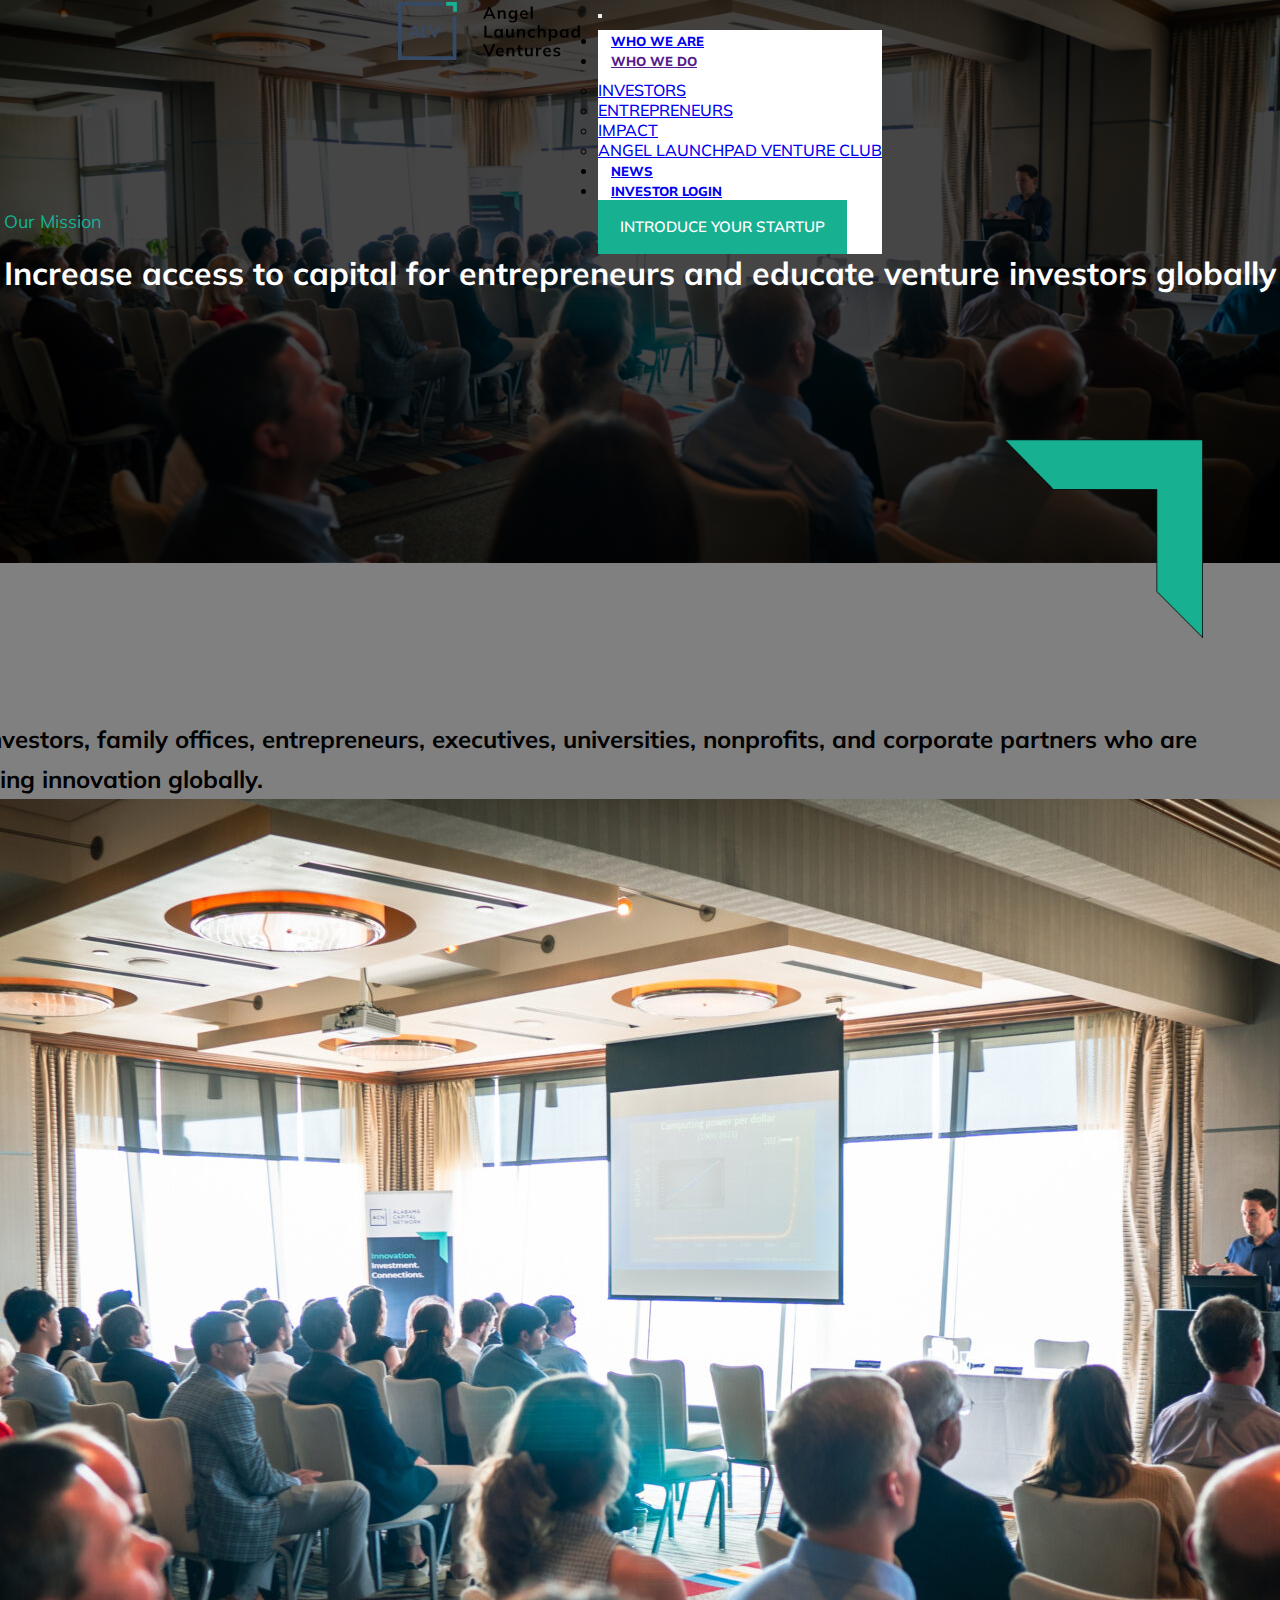
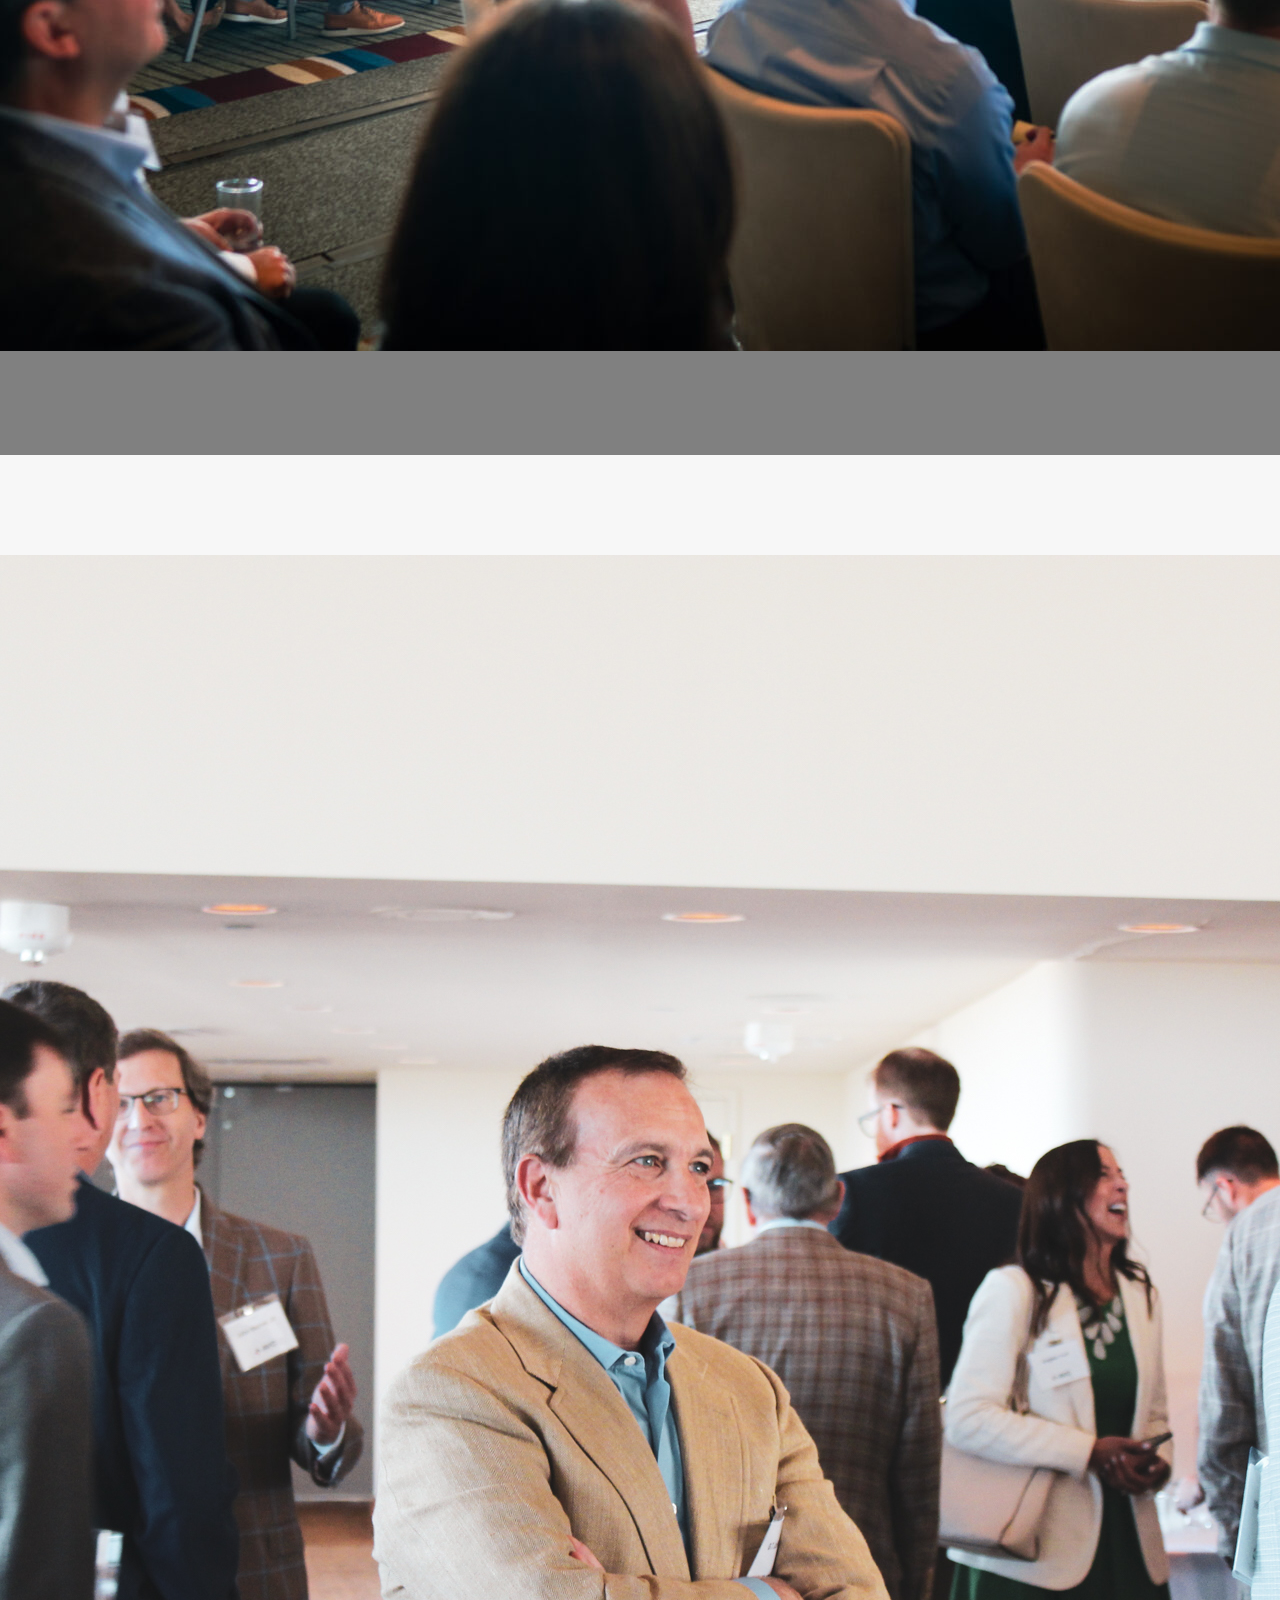
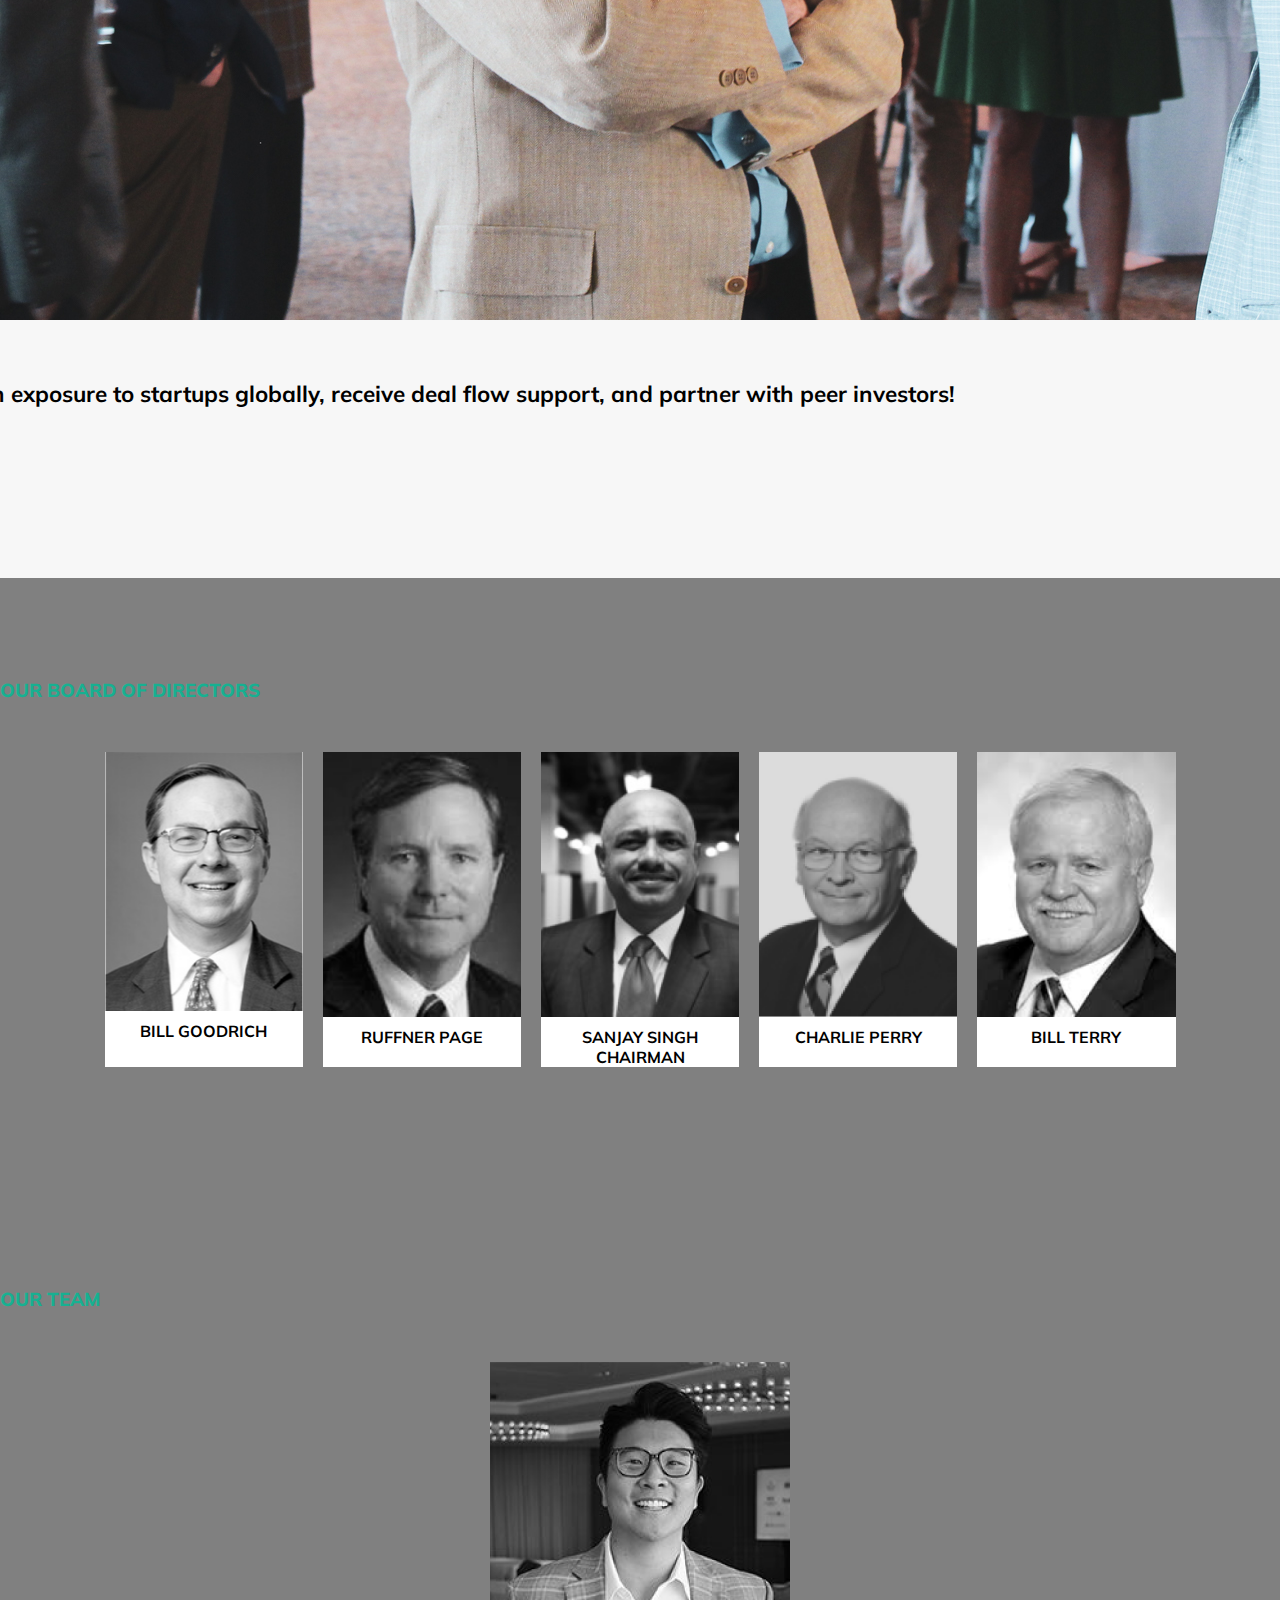
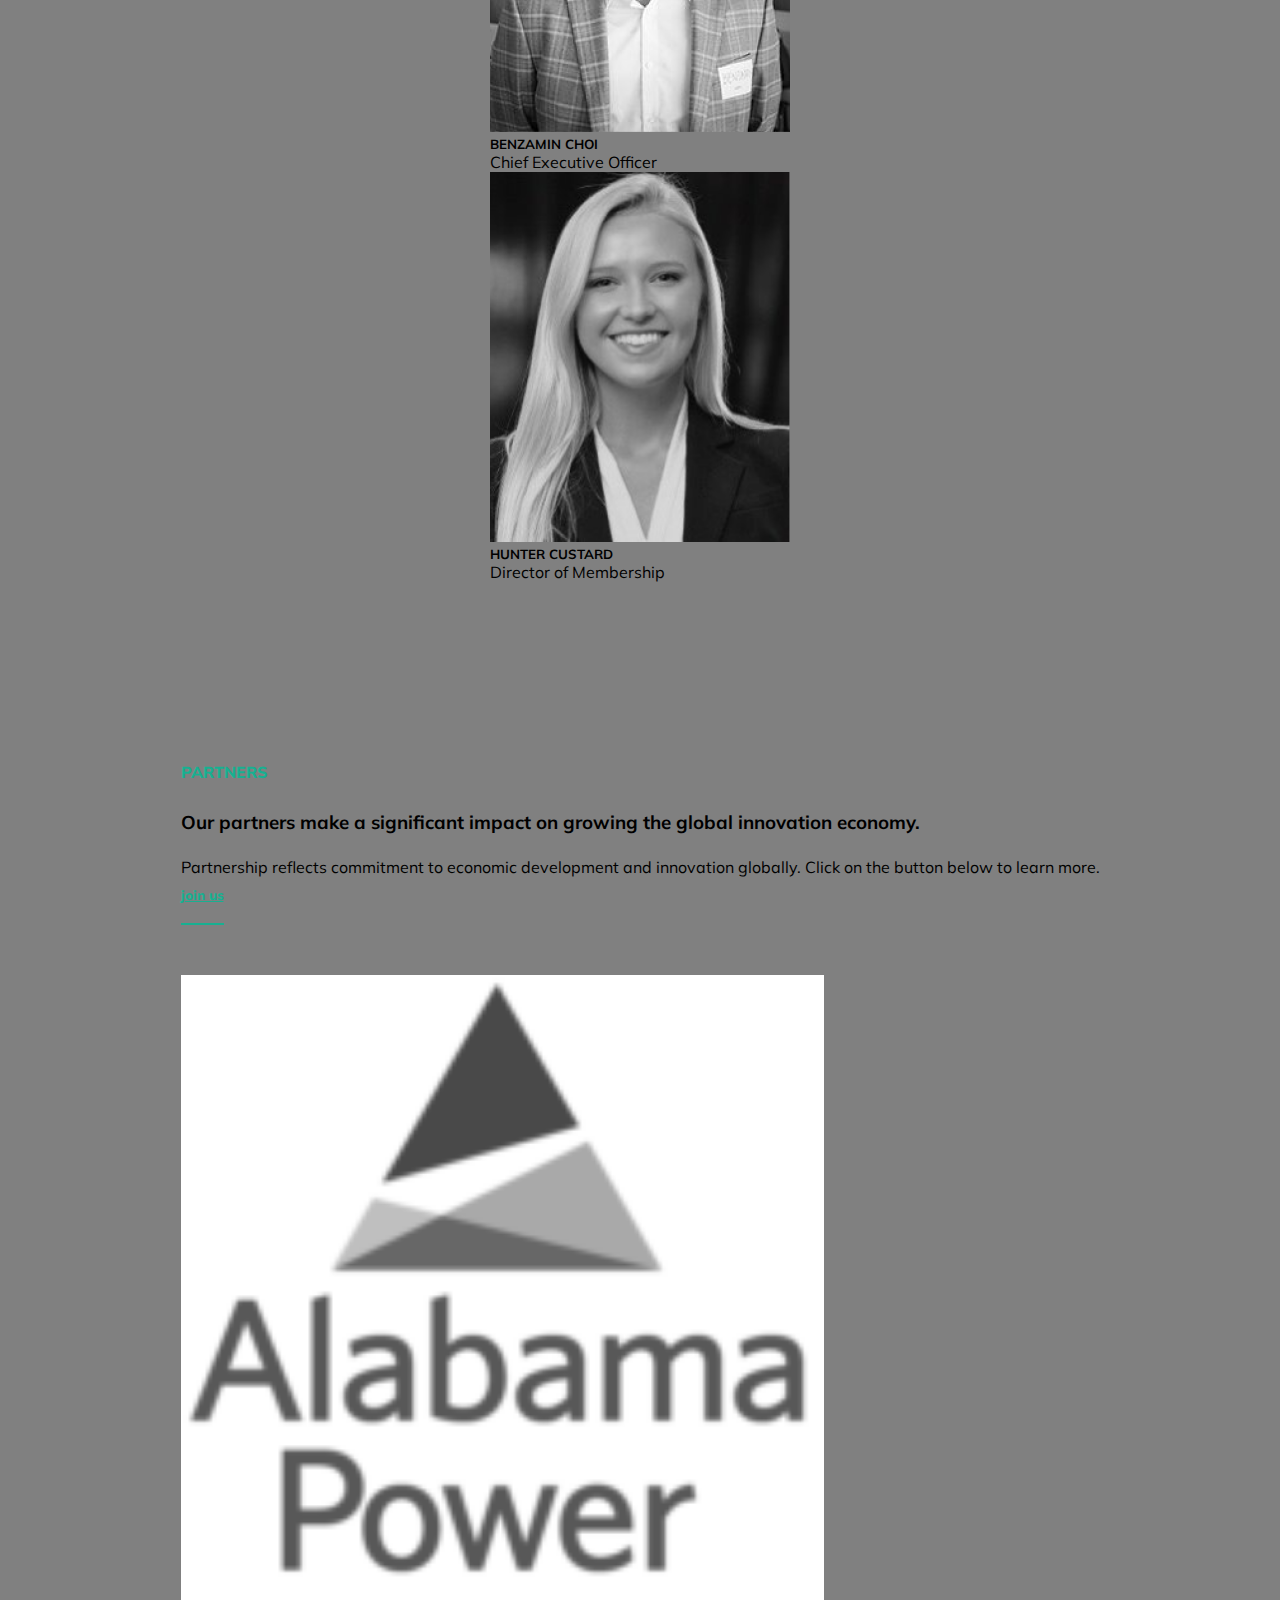
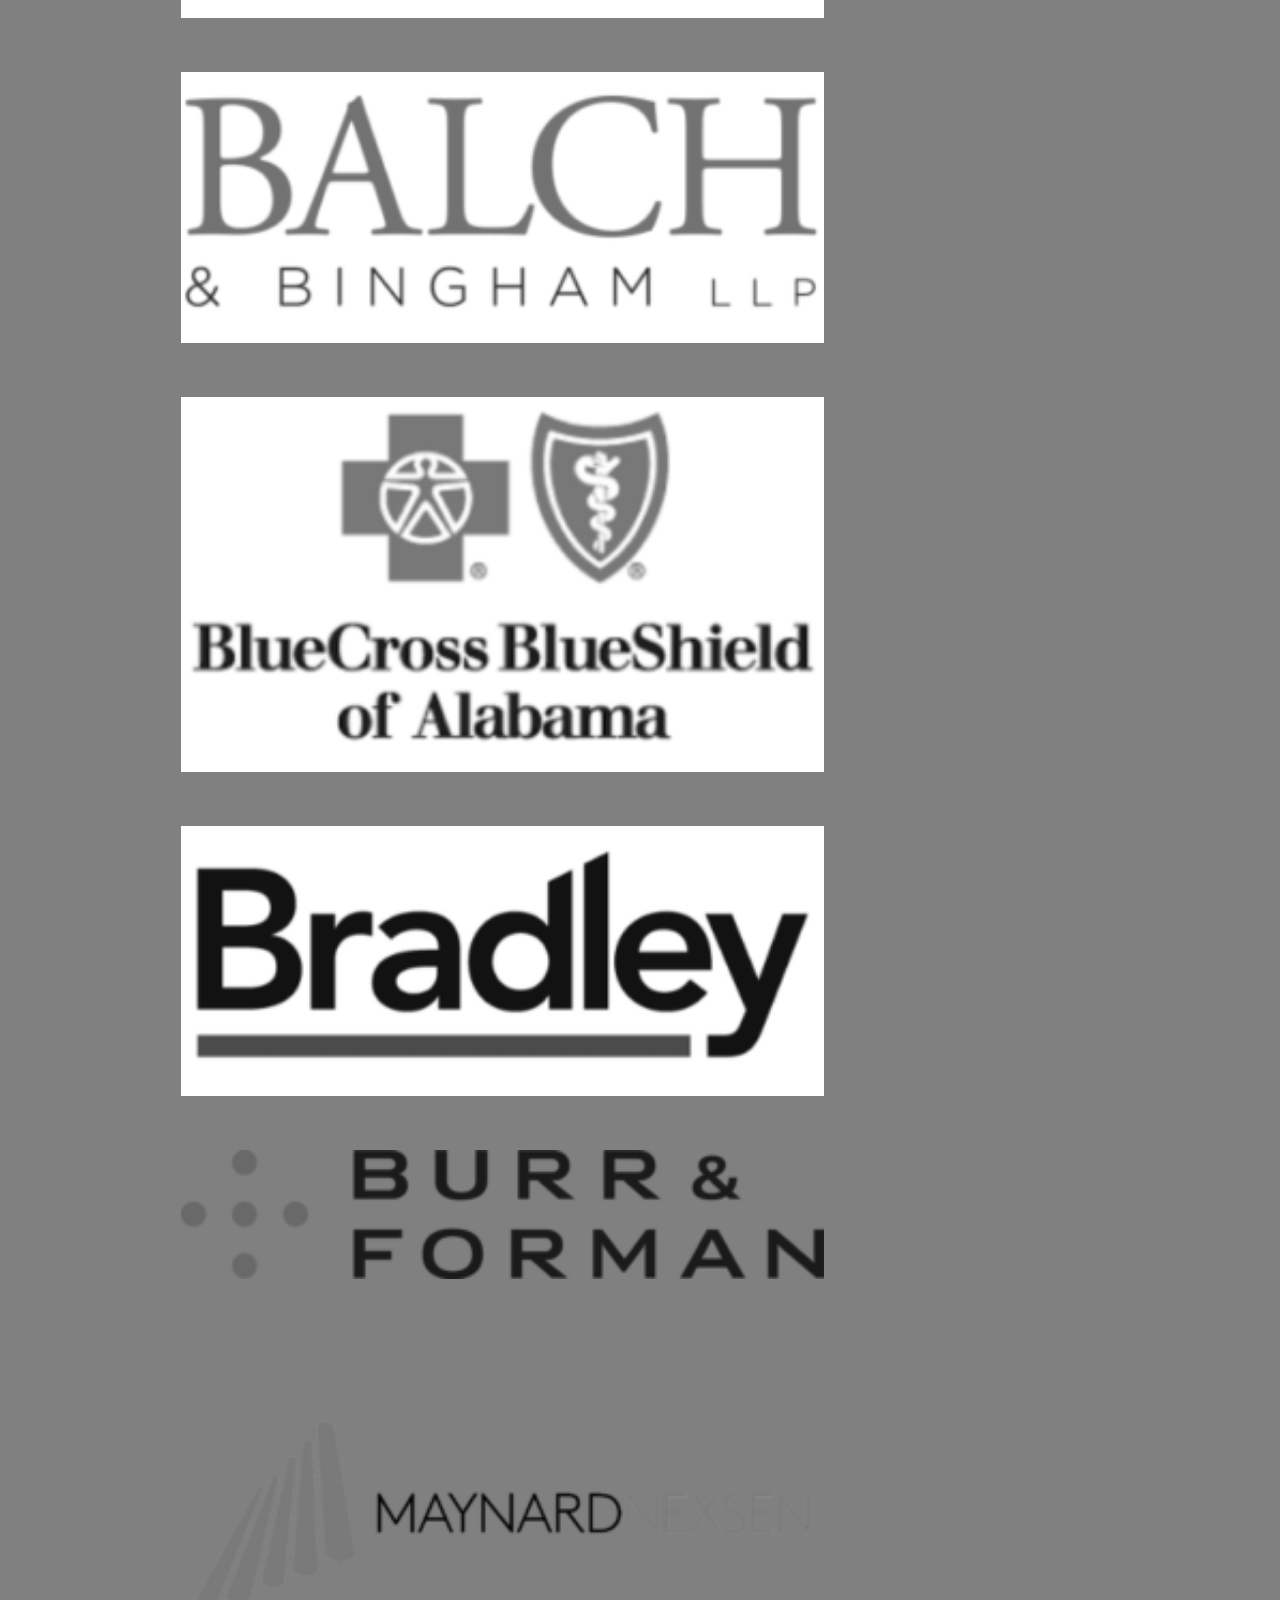
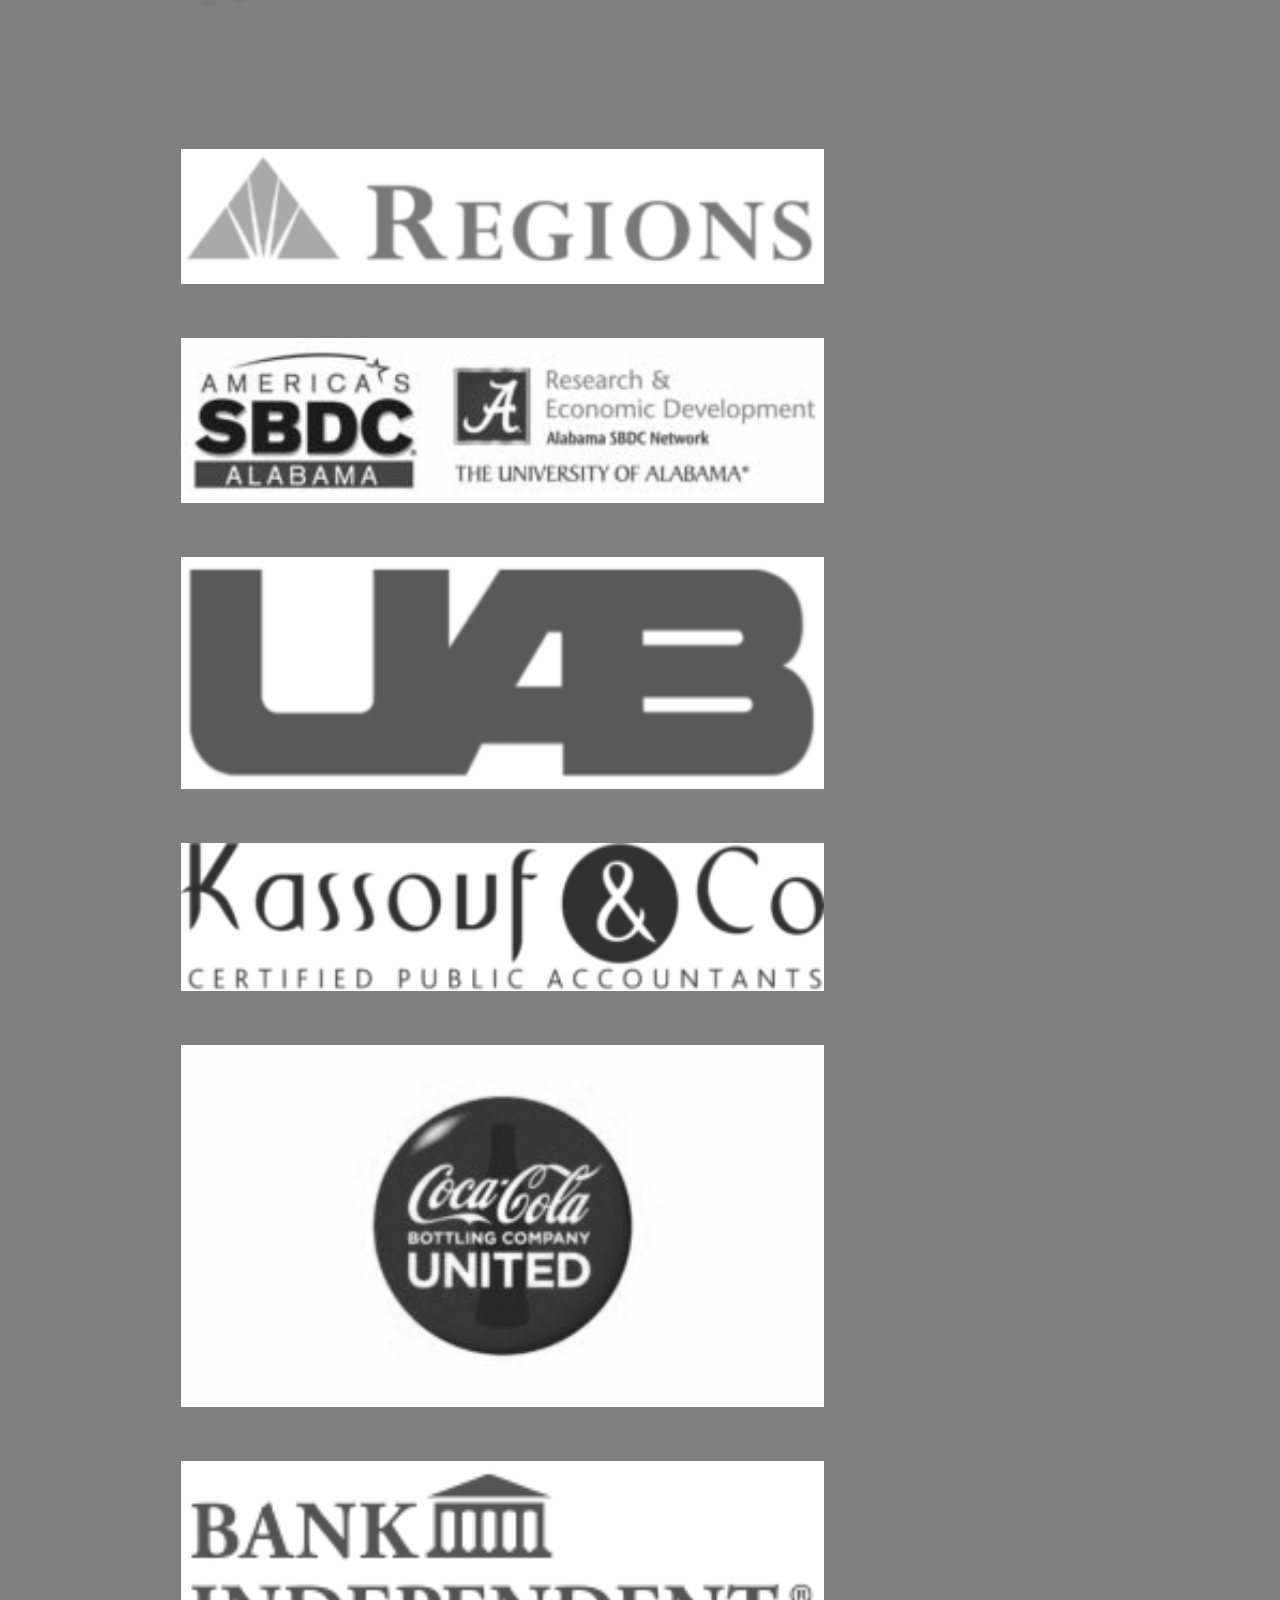
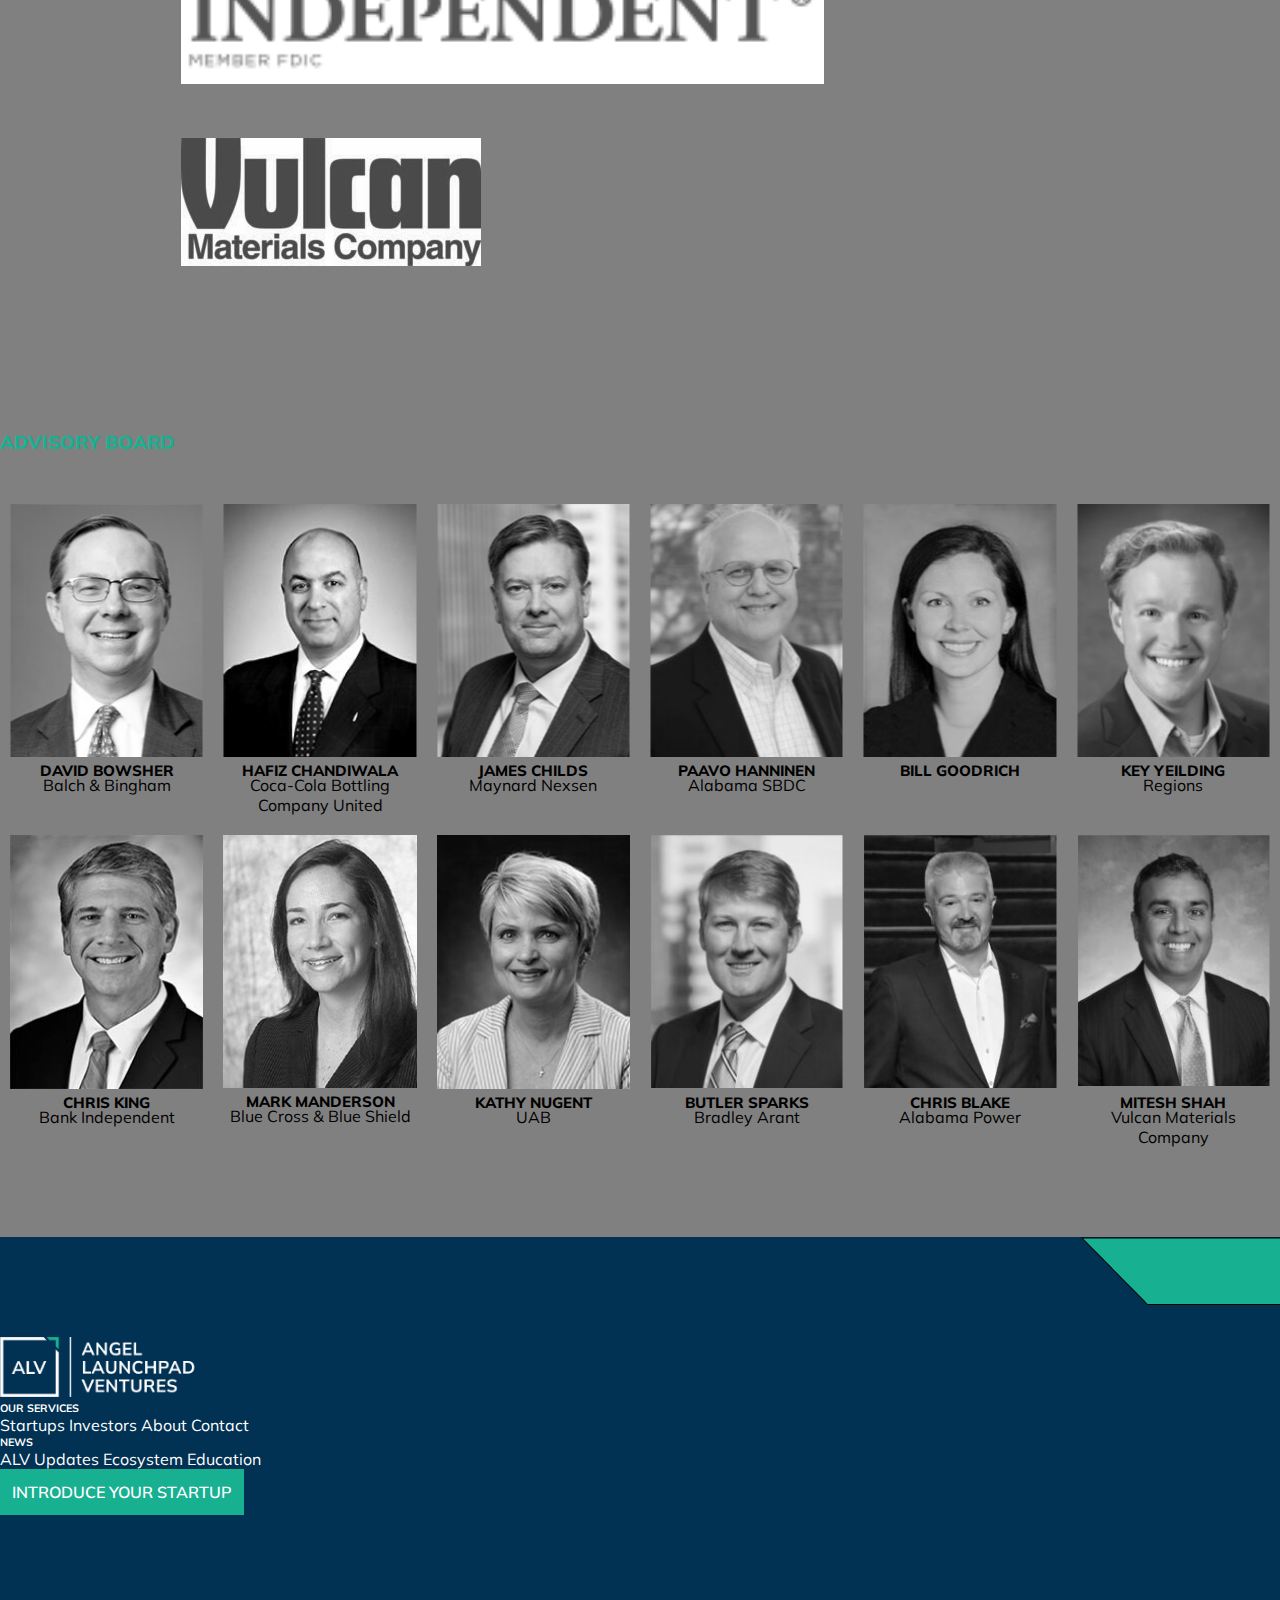
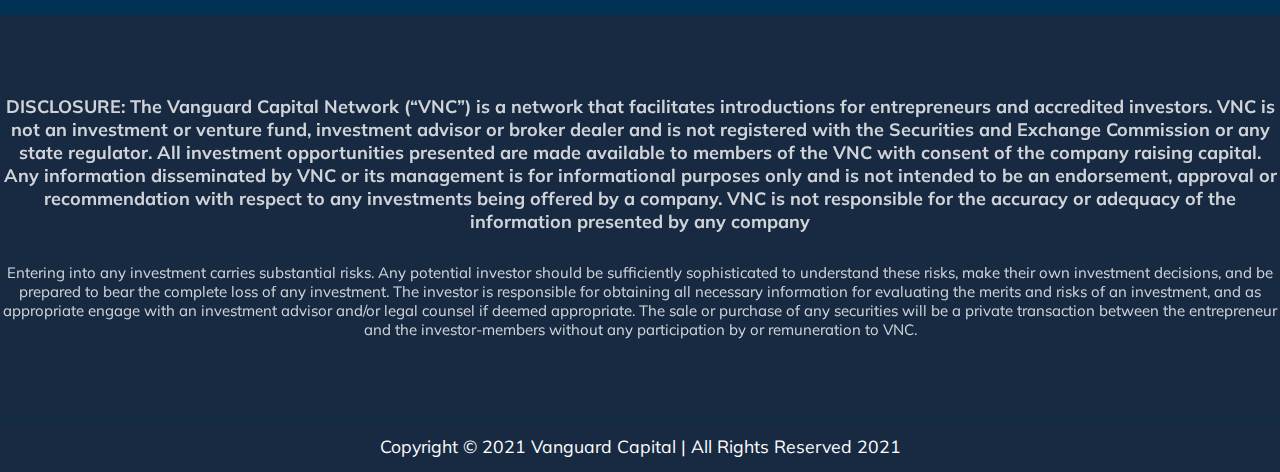
==== about.html @ e9548c35 "first commit" ====
<!DOCTYPE html>
<html lang="en">

<head>
    <meta charset="UTF-8">
    <meta name="viewport" content="width=device-width, initial-scale=1.0">
    <title>About - Angel Launchpad Ventures</title>
    <link rel="stylesheet" href="css/style.css">
    <link rel="stylesheet" href="css/responsive.css">
    <link rel="stylesheet" href="css/about.css">
    <link rel="shortcut icon" href="favicon.png" type="image/x-icon">
    <link rel="stylesheet" href="https://cdnjs.cloudflare.com/ajax/libs/font-awesome/6.2.1/css/all.min.css"
        integrity="sha512-MV7K8+y+gLIBoVD59lQIYicR65iaqukzvf/nwasF0nqhPay5w/9lJmVM2hMDcnK1OnMGCdVK+iQrJ7lzPJQd1w=="
        crossorigin="anonymous" referrerpolicy="no-referrer" />
    <link href="https://cdn.jsdelivr.net/npm/bootstrap@5.3.2/dist/css/bootstrap.min.css" rel="stylesheet"
        integrity="sha384-T3c6CoIi6uLrA9TneNEoa7RxnatzjcDSCmG1MXxSR1GAsXEV/Dwwykc2MPK8M2HN" crossorigin="anonymous">
</head>

<body>
    <!-- ----- Navbar ----- -->
    <nav class="navbar navbar-expand-xl bg-white px-2 px-lg-5" aria-label="Offcanvas navbar large">
        <div class="container">
            <a class="navbar-brand" href="index.html">
                <img src="assets/images/logo.svg" alt="Logo">
            </a>
            <button class="navbar-toggler" type="button" data-bs-toggle="offcanvas" data-bs-target="#offcanvasNavbar2"
                aria-controls="offcanvasNavbar2">
                <span class="navbar-toggler-icon"></span>
            </button>
            <div class="offcanvas offcanvas-end" tabindex="-1" id="offcanvasNavbar2"
                aria-labelledby="offcanvasNavbar2Label">
                <div class="offcanvas-header">
                    <button type="button" class="btn-close" data-bs-dismiss="offcanvas" aria-label="Close"></button>
                </div>
                <div class="offcanvas-body">
                    <ul class="navbar-nav ms-auto mb-2 mb-lg-0">
                        <li class="nav-item">
                            <a class="nav-link text-black px-2 text-nowrap" aria-current="page" href="#">WHO WE ARE</a>
                        </li>
                        <li class="nav-item dropdown">
                            <a class="nav-link dropdown-toggle text-black px-2" href="" role="button"
                                data-bs-toggle="dropdown" aria-expanded="false">
                                WHO WE DO
                            </a>
                            <ul class="dropdown-menu">
                                <li><a class="dropdown-item nav-links" href="investors.html">INVESTORS</a></li>
                                <li><a class="dropdown-item nav-links" href="startups.html">ENTREPRENEURS</a></li>
                                <li><a class="dropdown-item nav-links" href="ecosystem.html">IMPACT</a></li>
                                <li><a class="dropdown-item nav-links" href="#">ANGEL LAUNCHPAD VENTURE CLUB</a></li>
                            </ul>
                        <li class="nav-item">
                            <a class="nav-link text-black px-2" aria-current="page" href="#">NEWS</a>
                        </li>
                        <li class="nav-item">
                            <a class="nav-link text-black px-2 text-nowrap" aria-current="page" href="#">INVESTOR
                                LOGIN</a>
                        </li>
                        </li>
                    </ul>
                    <form class="d-flex">
                        <button class="navbar-btn text-nowrap">INTRODUCE YOUR STARTUP</button>
                    </form>
                </div>
            </div>
        </div>
    </nav>
    <!-- ----- Hero section ----- -->
    <div class="hero-section">
        <div class="container">
            <div class="hero-contant d-flex flex-column justify-content-center h-100">
                <span>Our Mission</span>
                <h1 class="w-75">Increase access to capital for entrepreneurs and educate venture investors globally
                </h1>
            </div>
            <div class="L-img">
                <img src="assets/images/L.png" width="200" alt="Img">
            </div>
        </div>
    </div>
    <!-- ----- network section ----- -->
    <section class="network-section bg-white">
        <div class="container">
            <div class="row">
                <div class="col-12 col-lg-6 mt network-contant">
                    <span class="main-color">Our Network</span>
                    <h3>Our membership includes angel investors, family offices, entrepreneurs, executives,
                        universities, nonprofits, and
                        corporate partners who are equally passionate about supporting innovation globally.</h3>
                </div>
                <div class="col-12 col-lg-6 mt mt-3 mt-lg-0">
                    <img src="assets/images/network.png" class="w-100" alt="Network">
                </div>
            </div>
        </div>
    </section>
    <!-- ----- investers section ----- -->
    <section class="investers-section">
        <div class="container">
            <div class="row gap-4">
                <div class="col-12 col-lg-6 mt mt-3 mt-lg-0">
                    <img src="assets/images/hero section.jpg" class="w-100" alt="Network">
                </div>
                <div class="col-12 col-lg-5 mt investers-contant">
                    <span class="main-color">INVESTORS</span>
                    <h3>ALV offers a real opportunity to gain exposure to startups globally, receive deal flow support,
                        and partner with peer
                        investors!</h3>
                    <button class="navbar-btn">Become an VNC member</button>
                </div>
            </div>
        </div>
    </section>
    <!-- ----- directors section ----- -->
    <section class="directors-section bg-white">
        <div class="patner-heading text-center">
            <h3 class="main-color">OUR BOARD OF DIRECTORS</h3>
        </div>
        <div class="container">
            <div class="directors-container">
                <div class="directors-card">
                    <div class="img-container">
                        <img src="assets/images/board 1.png" alt="Img Not Found">
                        <div class="overlay">
                            <p>20+ years of experience in entrepreneurial activities including multiple exits in medical
                                and technology</p>
                        </div>
                    </div>
                    <h5>BILL GOODRICH</h5>
                </div>
                <div class="directors-card">
                    <div class="img-container">
                        <img src="assets/images/directors 2.png" alt="Img Not Found">
                        <div class="overlay">
                            <p>President & COO, O'Neal Industries</p>
                        </div>
                    </div>
                    <h5>RUFFNER PAGE</h5>
                </div>
                <div class="directors-card">
                    <div class="img-container">
                        <img src="assets/images/directors 3.png" alt="Img Not Found">
                        <div class="overlay">
                            <p>20+ years of entrepreneurial experience with multiple exits to publicly traded companies.
                            </p>
                        </div>
                    </div>
                    <h5>SANJAY SINGH
                        <br>
                        CHAIRMAN
                    </h5>
                </div>
                <div class="directors-card">
                    <div class="img-container">
                        <img src="assets/images/directors 4.png" alt="Img Not Found">
                        <div class="overlay">
                            <p>45+ years of investment experience starting a bank, broker/dealer and multiple funds</p>
                        </div>
                    </div>
                    <h5>CHARLIE PERRY</h5>
                </div>
                <div class="directors-card">
                    <div class="img-container">
                        <img src="assets/images/directors 5.png" alt="Img Not Found">
                        <div class="overlay">
                            <p>40+ years of investment experience starting a bank, broker/dealer and multiple funds</p>
                        </div>
                    </div>
                    <h5>BILL TERRY</h5>
                </div>
            </div>
        </div>
    </section>
    <!-- ----- team section ----- -->
    <section class="team-section bg-white">
        <div class="patner-heading text-center">
            <h3 class="main-color">OUR TEAM</h3>
        </div>
        <div class="container">
            <div class="row">
                <div class="col-12 col-md-6 d-flex justify-content-center justify-content-md-end">
                    <div class="team-card text-center">
                        <img src="assets/images/team 1.png" width="300" alt="team Member">
                        <h5 class="mt-2">BENZAMIN CHOI</h5>
                        <p>Chief Executive Officer</p>
                    </div>
                </div>
                <div class="col-12 col-md-6 mt-3 mt-md-0 d-flex justify-content-center justify-content-md-start">
                    <div class="team-card text-center">
                        <img src="assets/images/team 2.png" width="300" alt="team Member">
                        <h5 class="mt-2">HUNTER CUSTARD</h5>
                        <p>Director of Membership</p>
                    </div>
                </div>
            </div>
        </div>
    </section>
    <!-- ----- partners section ----- -->
    <section class="partner-section2 bg-white">
        <div class="container">
            <div class="row d-flex  align-items-center">
                <div class="col-12 col-md-6">
                    <div class="partner-contant">
                        <span class="main-color">PARTNERS</span>
                        <h3>Our partners make a significant impact on growing the global innovation economy.</h3>
                        <p> Partnership reflects commitment to economic development and innovation globally. Click on
                            the button below to learn
                            more.</p>
                    </div>
                    <button class="purpose-btn"><a href="investors.html" class="text-decoration-none main-color">join us</a></button>
                </div>
                <div class="col-12 col-md-6 mt-4 mt-md-0">
                    <div class="row">
                        <div class="col-6 col-md-3 d-flex justify-content-center align-items-center mt-4">
                            <div class="patner-img px-3">
                                <img src="assets/images/company 1.png " class="w-100" alt="company">
                            </div>
                        </div>
                        <div class="col-6 col-md-3 d-flex justify-content-center align-items-center mt-4">
                            <div class="patner-img">
                                <img src="assets/images/company 2.png" class="w-100" alt="company">
                            </div>
                        </div>
                        <div class="col-6 col-md-3 d-flex justify-content-center align-items-center mt-4">
                            <div class="patner-img">
                                <img src="assets/images/company 3.png" class="w-100" alt="company">
                            </div>
                        </div>
                        <div class="col-6 col-md-3 d-flex justify-content-center align-items-center mt-4">
                            <div class="patner-img">
                                <img src="assets/images/company 4.png" class="w-100" alt="company">
                            </div>
                        </div>
                        <div class="col-6 col-md-3 d-flex justify-content-center align-items-center mt-4">
                            <div class="patner-img">
                                <img src="assets/images/company 5.png" class="w-100" alt="company">
                            </div>
                        </div>
                        <div class="col-6 col-md-3 d-flex justify-content-center align-items-center mt-4">
                            <div class="patner-img">
                                <img src="assets/images/company 6.png" class="w-100" alt="company">
                            </div>
                        </div>
                        <div class="col-6 col-md-3 d-flex justify-content-center align-items-center mt-4">
                            <div class="patner-img">
                                <img src="assets/images/company 7.png" class="w-100" alt="company">
                            </div>
                        </div>
                        <div class="col-6 col-md-3 d-flex justify-content-center align-items-center mt-4">
                            <div class="patner-img">
                                <img src="assets/images/company 8.png" class="w-100" alt="company">
                            </div>
                        </div>
                        <div class="col-6 col-md-3 d-flex justify-content-center align-items-center mt-4">
                            <div class="patner-img">
                                <img src="assets/images/company 9.png" class="w-100" alt="company">
                            </div>
                        </div>
                        <div class="col-6 col-md-3 d-flex justify-content-center align-items-center mt-4">
                            <div class="patner-img">
                                <img src="../assets/images/company 10.png" class="w-100" alt="company">
                            </div>
                        </div>
                        <div class="col-6 col-md-3 d-flex justify-content-center align-items-center mt-4">
                            <div class="patner-img">
                                <img src="assets/images/company 11.png" class="w-100" alt="company">
                            </div>
                        </div>
                        <div class="col-6 col-md-3 d-flex justify-content-center align-items-center mt-4">
                            <div class="patner-img">
                                <img src="assets/images/company 12.png" class="w-100" alt="company">
                            </div>
                        </div>
                        <div class="col-12 d-flex justify-content-center align-items-center mt-5">
                            <div class="w-20 text-center last-img">
                                <img src="assets/images/company 13.png" class="w-50" alt="company">
                            </div>
                        </div>
                    </div>
                </div>
            </div>
        </div>
    </section>
    <!-- ----- board section ----- -->
    <section class="board-section bg-white">
        <div class="patner-heading text-center">
            <h3 class="main-color">ADVISORY BOARD</h3>
        </div>
        <div class="container">
            <div class="mt-4 board-card">
                <img src="assets/images/board 1.png" alt="Img Not Found">
                <h6 class="mt-2">DAVID BOWSHER</h6>
                <p>Balch & Bingham</p>
            </div>
            <div class="mt-4 board-card">
                <img src="assets/images/board 2.png" alt="Img Not Found">
                <h6 class="mt-2">HAFIZ CHANDIWALA</h6>
                <p>Coca-Cola Bottling <br>
                    Company United</p>
            </div>
            <div class="mt-4 board-card">
                <img src="assets/images/board 3.png" alt="Img Not Found">
                <h6 class="mt-2">JAMES CHILDS</h6>
                <p>Maynard Nexsen</p>
            </div>
            <div class="mt-4 board-card">
                <img src="assets/images/board 4.png" alt="Img Not Found">
                <h6 class="mt-2">PAAVO HANNINEN</h6>
                <p>Alabama SBDC</p>
            </div>
            <div class="mt-4 board-card">
                <img src="assets/images/board 5.png" alt="Img Not Found">
                <h6 class="mt-2">BILL GOODRICH</h6>
            </div>
            <div class="mt-4 board-card">
                <img src="assets/images/board 6.png" alt="Img Not Found">
                <h6 class="mt-2">KEY YEILDING</h6>
                <p>Regions</p>
            </div>
            <div class="mt-4 board-card">
                <img src="assets/images/board 7.png" alt="Img Not Found">
                <h6 class="mt-2">CHRIS KING</h6>
                <p>Bank Independent</p>
            </div>
            <div class="mt-4 board-card">
                <img src="assets/images/board 8.png" alt="Img Not Found">
                <h6 class="mt-2">MARK MANDERSON</h6>
                <p>Blue Cross & Blue Shield</p>
            </div>
            <div class="mt-4 board-card">
                <img src="assets/images/board 9.png" alt="Img Not Found">
                <h6 class="mt-2">KATHY NUGENT</h6>
                <p>UAB</p>
            </div>
            <div class="mt-4 board-card">
                <img src="assets/images/board 10.png" alt="Img Not Found">
                <h6 class="mt-2">BUTLER SPARKS</h6>
                <p>Bradley Arant</p>
            </div>
            <div class="mt-4 board-card">
                <img src="assets/images/board 11.png" alt="Img Not Found">
                <h6 class="mt-2">CHRIS BLAKE</h6>
                <p>Alabama Power</p>
            </div>
            <div class="mt-4 board-card">
                <img src="assets/images/board 12.png" alt="Img Not Found">
                <h6 class="mt-2">MITESH SHAH</h6>
                <p>Vulcan Materials Company</p>
            </div>
        </div>

    </section>
    <!-- ----- Footer section ----- -->
    <section class="footer-section">
        <div class="container-fluid">
            <div class="row">
                <div class="col-12 col-md-4 d-flex justify-content-center align-items-center">
                    <img src="assets/images/logo 2.png" class="footer-logo" alt="Logo">
                </div>
                <div class="col-6 col-md-2 d-flex flex-column mt-5">
                    <h6>OUR SERVICES</h6>
                    <a href="">Startups</a>
                    <a href="">Investors</a>
                    <a href="">About</a>
                    <a href="">Contact</a>
                </div>
                <div class="col-6 col-md-2 d-flex flex-column mt-5">
                    <h6>NEWS</h6>
                    <a href="">ALV Updates</a>
                    <a href="">Ecosystem</a>
                    <a href="">Education</a>
                </div>
                <div class="col-12 col-md-3 mt-5">
                    <button class="w-100 footer-btn">INTRODUCE YOUR STARTUP</button>
                </div>
            </div>
        </div>
        <div class="footer-l d-none d-md-block">
            <img src="assets/images/L.png" class="w-100" alt="">
        </div>
    </section>
    <!-- ----- Footer text ----- -->
    <section class="footer-text">
        <div class="container">
            <div class="">
                <h6>DISCLOSURE: The Vanguard Capital Network (“VNC”) is a network that facilitates introductions for
                    entrepreneurs and
                    accredited investors. VNC is not an investment or venture fund, investment advisor or broker dealer
                    and
                    is not
                    registered with the Securities and Exchange Commission or any state regulator. All investment
                    opportunities presented
                    are made available to members of the VNC with consent of the company raising capital. Any
                    information
                    disseminated by
                    VNC or its management is for informational purposes only and is not intended to be an endorsement,
                    approval or
                    recommendation with respect to any investments being offered by a company. VNC is not responsible
                    for
                    the accuracy or
                    adequacy of the information presented by any company</h6>
                <p>Entering into any investment carries substantial risks. Any potential investor should be sufficiently
                    sophisticated to
                    understand these risks, make their own investment decisions, and be prepared to bear the complete
                    loss
                    of any
                    investment. The investor is responsible for obtaining all necessary information for evaluating the
                    merits and risks of
                    an investment, and as appropriate engage with an investment advisor and/or legal counsel if deemed
                    appropriate. The sale
                    or purchase of any securities will be a private transaction between the entrepreneur and the
                    investor-members without
                    any participation by or remuneration to VNC.</p>
            </div>
        </div>
    </section>
    <footer>Copyright © 2021 Vanguard Capital | All Rights Reserved 2021</footer>
    <script src="js/script.js"></script>
    <script src="https://cdn.jsdelivr.net/npm/bootstrap@5.3.2/dist/js/bootstrap.bundle.min.js"
        integrity="sha384-C6RzsynM9kWDrMNeT87bh95OGNyZPhcTNXj1NW7RuBCsyN/o0jlpcV8Qyq46cDfL"
        crossorigin="anonymous"></script>
</body>

</html>
---- css/style.css ----
@import url("https://fonts.googleapis.com/css2?family=Mulish:ital,wght@0,200..1000;1,200..1000&display=swap");
* {
  padding: 0;
  margin: 0;
  box-sizing: border-box;
  font-family: "Mulish", sans-serif;
}

body {
  background: gray !important;
}

:root {
  --main-color: #17b091;
  --secondar-color: #013153;
  --black-color: #000;
  --white-color: #fff;
}

.main-color {
  color: var(--main-color) !important;
  font-weight: 800;
}

/* ----- Navbar ----- */
.navbar {
  width: 100%;
  position: fixed !important;
  top: 0;
  left: 0;
  z-index: 2;
}
.navbar-toggler {
  border: none !important;
  outline: none !important;
}
.dropdown:hover .dropdown-menu {
  display: block !important;
}
.navbar .nav-link {
  font-weight: 800;
  font-size: 13px;
  margin: 0 13px !important;
}
.navbar .nav-link:hover {
  color: #17b091 !important;
}
.navbar ul {
  margin-top: 10px;
}
.dropdown-menu {
  border: none !important;
}
.navbar .nav-links {
  font-weight: 500 !important;
}
.navbar .nav-links:hover {
  font-weight: 600 !important;
  color: black;
}
.navbar .nav-links:active {
  color: var(--main-color);
  background: transparent !important;
}

.navbar-btn {
  padding: 12px 20px !important;
  font-size: 15px;
  background-color: #17b091;
  font-weight: 600;
  border: none;
  color: white;
  line-height: 26.4px;
  border: 2px solid transparent;
}
.navbar-btn:hover {
  border: 2px solid var(--main-color);
  color: var(--main-color);
  background: transparent;
}
.offcanvas-body {
  background: white !important;
}

/* ----- Herosection ----- */
.hero-section {
  width: 100%;
  height: 82.5vh;
  background: linear-gradient(rgba(0, 0, 0, 0.7), rgba(0, 0, 0, 0.7)),
    url("../assets/images/hero section.jpg");
  background-position: center;
  background-size: cover;
  padding-top: 210px !important;
  position: relative;
}
.hero-contant span {
  color: var(--main-color);
  font-weight: 400;
  font-size: 18px;
}
.hero-contant h1 {
  color: var(--white-color);
  margin-top: 20px;
  font-size: 2.7rem;
}
.hero-contant button {
  padding: 12px 30px;
  font-size: 16px;
  background-color: #17b091;
  margin-top: 20px;
  font-weight: 600;
  border: none;
  line-height: 26.4px;
}
.number-container {
  margin-top: 100px;
  width: 50% !important;
}
.L-img {
  position: absolute;
  right: 6%;
  bottom: -80px;
}
/* ----- purpose-section ----- */
.purpose-section {
  width: 100%;
  min-height: 40vh;
  padding: 150px 0;
  background-color: var(--secondar-color);
}
.purpose-section h3 {
  font-size: 24px;
  line-height: 40px;
}
.purpose-btn {
  padding: 10px 0px;
  padding-bottom: 20px;
  border: none;
  border-bottom: 2px solid var(--main-color);
  background: transparent;
  color: var(--main-color);
  font-weight: 500;
  transition: 0.3s linear;
}
.purpose-btn:hover {
  padding-bottom: 10px;
}

/* ----- patner section ----- */

.patner-section {
  padding: 80px 50px;
}
.patner-section h3 {
  font-weight: 600;
}
.patner-img {
  width: 70%;
}
.patner-img img {
  width: 100%;
  margin-top: 50px;
  filter: grayscale(100%);
}
.patner-img img:hover {
  filter: grayscale(0%);
}
.last-img {
  width: 100%;
  margin-top: 50px;
  filter: grayscale(100%);
}
.last-img:hover {
  filter: grayscale(0%);
}
/* ----- membership section ----- */

.membership-section {
  padding: 120px 0;
  background: var(--main-color);
  color: white;
}
.membership-contant {
  padding: 0 50px;
}
.membership-contant h3 {
  font-size: 16px;
  font-weight: 700;
  margin-bottom: 30px;
}
.membership-contant h1 {
  margin-bottom: 30px;
  font-size: 25px;
  font-weight: 400;
}
.membership-contant a {
  text-decoration: none;
  padding: 10px 20px;
  background: #fff;
  font-weight: 500;
  border: none;
  color: var(--black-color);
}
.membership-contant a:hover {
  font-size: 1rem;
  background: #000;
  color: #fff;
}

/* ----- Projects section ----- */

.project-section {
  padding: 60px 0;
}
.project-heading h3 {
  margin-bottom: 60px;
  font-weight: 800;
}

/* ----- award section ----- */

.award-section {
  padding: 100px 0;
  background: var(--secondar-color);
  color: white;
  text-align: center;
}
.award-section .award-container {
  width: 65%;
  margin: auto;
}
.award-container h5 {
  letter-spacing: 2px;
  font-weight: 800;
}
.award-container h2 {
  font-weight: 800;
  font-size: 1.8rem;
  line-height: 50px;
}
.award-container button {
  font-weight: 800;
}

.subscribe-section {
  padding: 80px 0;
  background: white;
}
.subscribe-heading h3 {
  letter-spacing: 2px;
  font-size: 1.3rem;
  font-weight: 800;
}
.subscribe-heading p {
  font-size: 20px;
  margin-top: 20px;
  letter-spacing: 1px;
}
.subscribe-form {
  margin-top: 50px;
}
.subscribe-form input {
  padding: 8px 0;
  width: 540px;
  font-size: 1.3rem;
  opacity: 60%;
  border: none;
  outline: none;
}
.btn-box {
  width: 540px;
  text-align: left;
}
.btn-box button {
  padding: 12px 30px !important;
  font-size: 18px;
  background-color: #17b091;
  font-weight: 600;
  border: none;
  color: white;
  line-height: 26.4px;
  border: 2px solid transparent;
}
.btn-box button:hover {
  border: 2px solid var(--main-color);
  color: var(--main-color);
  background: transparent;
}
.footer-section {
  padding: 100px 0;
  background: var(--secondar-color);
  position: relative;
  color: white;
}

.footer-section a {
  color: white;
  text-decoration: none;
}
.footer-section a:hover {
  text-decoration: underline;
}
.footer-logo {
  width: 200px;
  height: 60px;
}
.footer-l {
  width: 200px;
  height: 20px;
  position: absolute;
  top: 0px;
  right: 0;
}

.footer-btn {
  padding: 8px 10px !important;
  font-size: 16px;
  background-color: #17b091;
  font-weight: 600;
  border: none;
  color: white;
  line-height: 26.4px;
  border: 2px solid transparent;
}
.footer-btn:hover {
  border: 2px solid var(--main-color);
  color: var(--main-color);
  background: transparent;
}

.footer-text {
  padding: 80px 0;
  background: #182a42;
  color: white;
  font-weight: 400;
  text-align: center;
  border-bottom: 1px solid var(--secondar-color);
}
.footer-text h6 {
  font-size: 18px;
  opacity: 80%;
}
.footer-text p {
  opacity: 80%;
  font-size: 15px;
  margin-top: 30px;
}
footer {
  text-align: center;
  padding: 15px 0;
  font-size: 1.1rem;
  background: #182a42;
  color: white;
}
---- css/responsive.css ----
@media (max-width: 1200px) {
    .hero-section{
        padding-top: 170px !important;
    }
    .hero-contant h1{
        font-size: 3rem;
        margin-top: 15;
    }   
    .number-container{
        width: 70% !important;
        margin-top: 70px;
    }
    .purpose-section{
        padding-bottom: 110px !important;
    }
}

@media (max-width: 991px) {
    .L-img{
        display: none;
    }
}

@media (max-width: 767px) {
    .hero-contant h1{
        font-size: 3rem;
        width: 100% !important;
    }
    .number-container{
        margin-top: 50px;
        width: 100% !important;
    }
}
@media (max-width: 620px) {
    .subscribe-form input{
    width: 400px;
}
.btn-box{
    width: 400px;
}
.btn-box button{
    width: 100%;
    margin-top: 20px;
}
footer{
    font-size: 15px;
}
} 

@media (max-width: 576px) {
    .hero-contant h1{
    margin-top: 20px;
    font-size: 2.2rem;
    }
}
@media (max-width: 520px) {
        .hero-contant h1{
        margin-top: 20px;
        font-size: 2rem;
    }
    .number-container h3{
        font-size: 1rem !important;
    }
    .hero-contant button{
    padding: 8px 20px;
    font-size: 18px;
    }
    .patner-section{
    padding: 80px 20px;
}
    .patner-img{
    width: 100% !important;
}
.award-container h2{
    font-size: 1.5rem;
    line-height: 40px;
}
    .subscribe-form input{
    width: 350px;
}
.btn-box{
    width: 350px;
}
}
@media (max-width: 465px) {
    .hero-contant h1{
        margin-top: 20px;
        font-size: 2rem;
    }
    .number-container{
            margin-top: 30px;
    }
        .subscribe-form input{
    width: 280px;
        font-size: 1rem;
}
.btn-box{
    width: 280px;
}

 .subscribe-heading p{
    font-size: 16px;
    }
}
---- css/about.css ----
/* ----- Hero section ----- */
.hero-section {
  height: 62.5vh;
  background: linear-gradient(rgba(0, 0, 0, 0.6), rgba(0, 0, 0, 0.6)),
    url("../assets/images/home\ \ 2.png");
  background-position: center;
  background-size: cover;
}
.hero-section h1 {
  font-size: 2rem;
}
/* ----- network section ----- */
.network-section {
  padding: 100px 0;
}
.network-contant span {
  letter-spacing: 1px;
  font-size: 1.3rem;
}
.network-contant h3 {
  font-size: 1.5rem;
  width: 80%;
  margin-top: 30px;
  line-height: 40px;
}
.investers-section {
  padding: 100px 0;
  background: #f7f7f7;
}
.investers-contant span {
  letter-spacing: 1px;
  font-size: 1.5rem;
}
.investers-contant h3 {
    font-size: 1.4rem;
  margin-top: 20px;
  line-height: 40px;
}
.investers-contant button {
  margin-top: 10px;
}
/* ----- investers section ----- */
.directors-container {
  display: flex;
  flex-wrap: wrap;
  justify-content: center;
  gap: 20px;
}
.directors-card {
  flex: 1 1 150px;
  max-width: 200px;
  position: relative;
  text-align: center;
  margin-bottom: 20px;
  background-color: #fff;
  overflow: hidden;
}
.img-container {
  position: relative;
}
/* ----- directors section ----- */
.directors-section {
  padding: 100px 0;
}
.directors-section .container {
  margin-top: 50px;
}
.directors-card img {
  width: 100%;
  height: auto;
  display: block;
}
.directors-card h5 {
  margin-top: 10px;
  font-size: 1rem;
  font-weight: bold;
}
.overlay {
  position: absolute;
  padding: 0 10px;
  top: 0;
  left: 0;
  width: 100%;
  height: 100%;
  background: rgba(0, 0, 0, 0.6);
  color: #fff;
  display: flex;
  justify-content: center;
  align-items: center;
  opacity: 0;
  transition: opacity 0.3s ease;
}
.img-container:hover .overlay {
  opacity: 1;
}
.team-section {
  padding: 100px 0;
}
.team-section .container {
  margin-top: 50px;
}
/* ----- partners section ----- */
.partner-section2 {
  padding: 80px 0;
}
.partner-contant h3 {
  margin-top: 20px;
  line-height: 40px;
}
.partner-contant p {
  margin-top: 15px;
}
.partner-contant button {
  margin-top: 20px;
}
/* ----- partners section ----- */
.board-section{
  padding: 80px 0;
}
.board-section .container{
  margin-top: 40px;
}
.container {
  display: flex;
  flex-wrap: wrap;
  justify-content: center;
}
.board-card {
  flex: 1 1 calc(100% / 7);
  max-width: calc(100% / 6);
  box-sizing: border-box;
  margin: 10px;
  text-align: center;
}
.board-card img {
  width: 100%;
  height: auto;
}
.board-card h6{
  font-weight: 800;
  font-size: 15px;
}
.board-card p{
  margin-top: -5px;
}

 /* ----- Responsive Web ----- */

@media (max-width: 1200px) {
  .board-card {
    flex: 1 1 calc(100% / 4); 
    max-width: calc(100% / 4);
  }
}
@media (max-width: 992px) {
  .board-card {
    flex: 1 1 calc(100% / 3);
    max-width: calc(100% / 3);
  }
}
@media (max-width: 768px) {
  .board-card {
    flex: 1 1 calc(100% / 2);
    max-width: calc(100% / 2);
  }
}
@media (max-width: 576px) {
  .board-card {
    flex: 1 1 100%;
    max-width: 100%;
  }
}

@media (max-width: 1100px) {
  .network-contant h3 {
    width: 100%;
  }
}

@media (max-width: 500px) {
  .hero-section h1 {
    font-size: 2rem;
  }
  .network-contant h3 {
    font-size: 1.5rem;
  }
}
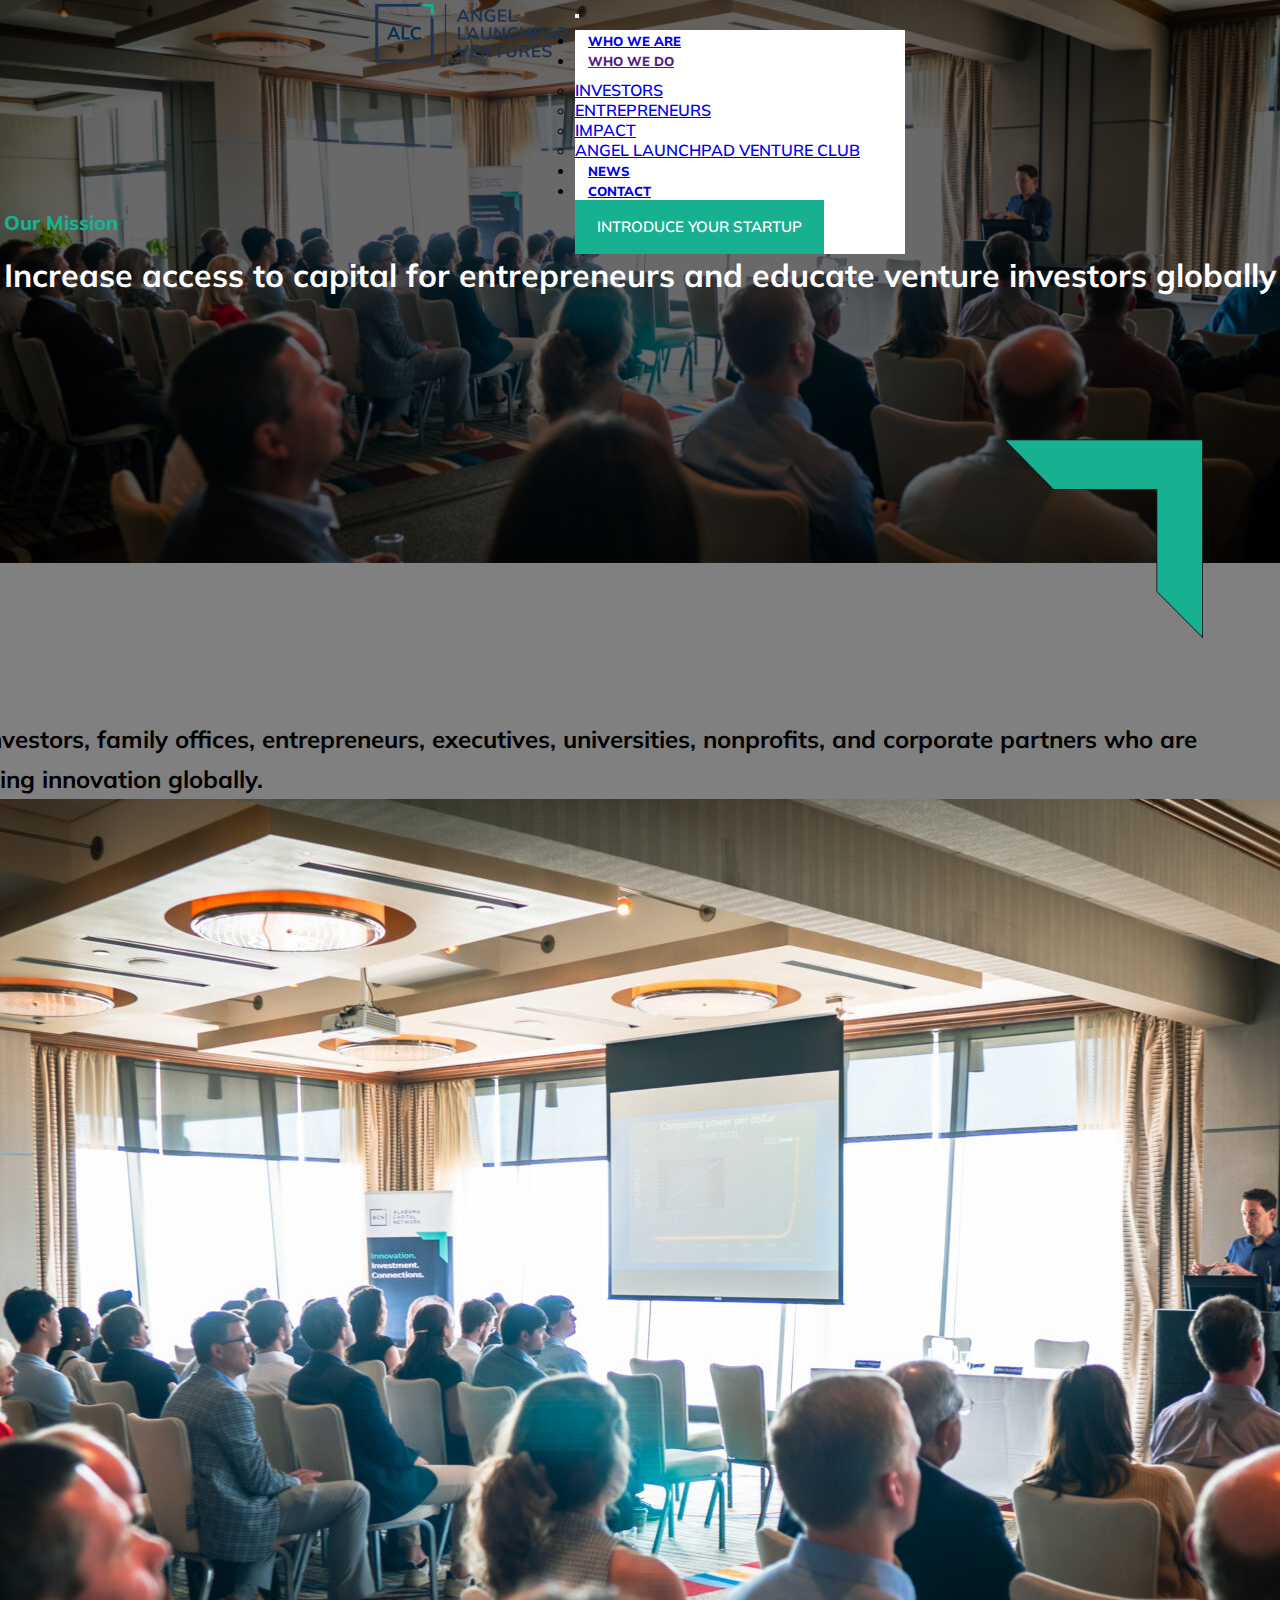
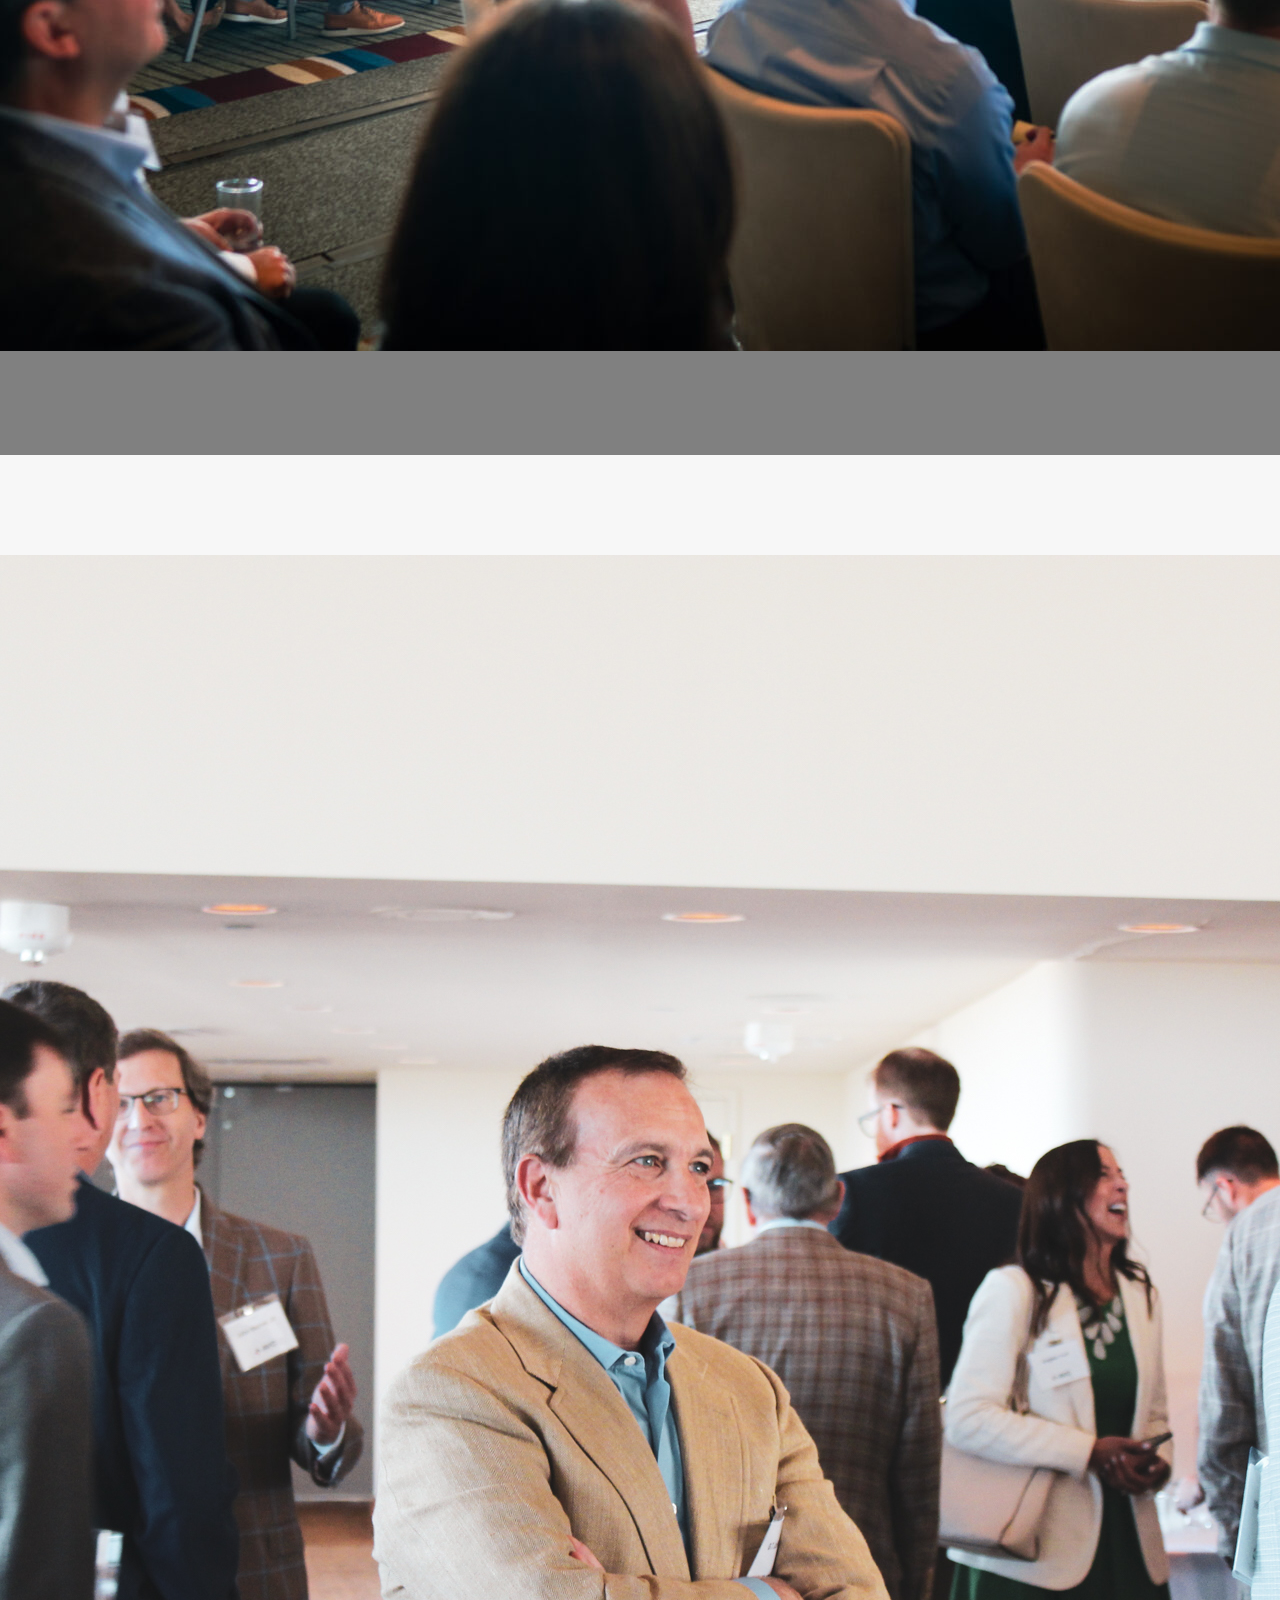
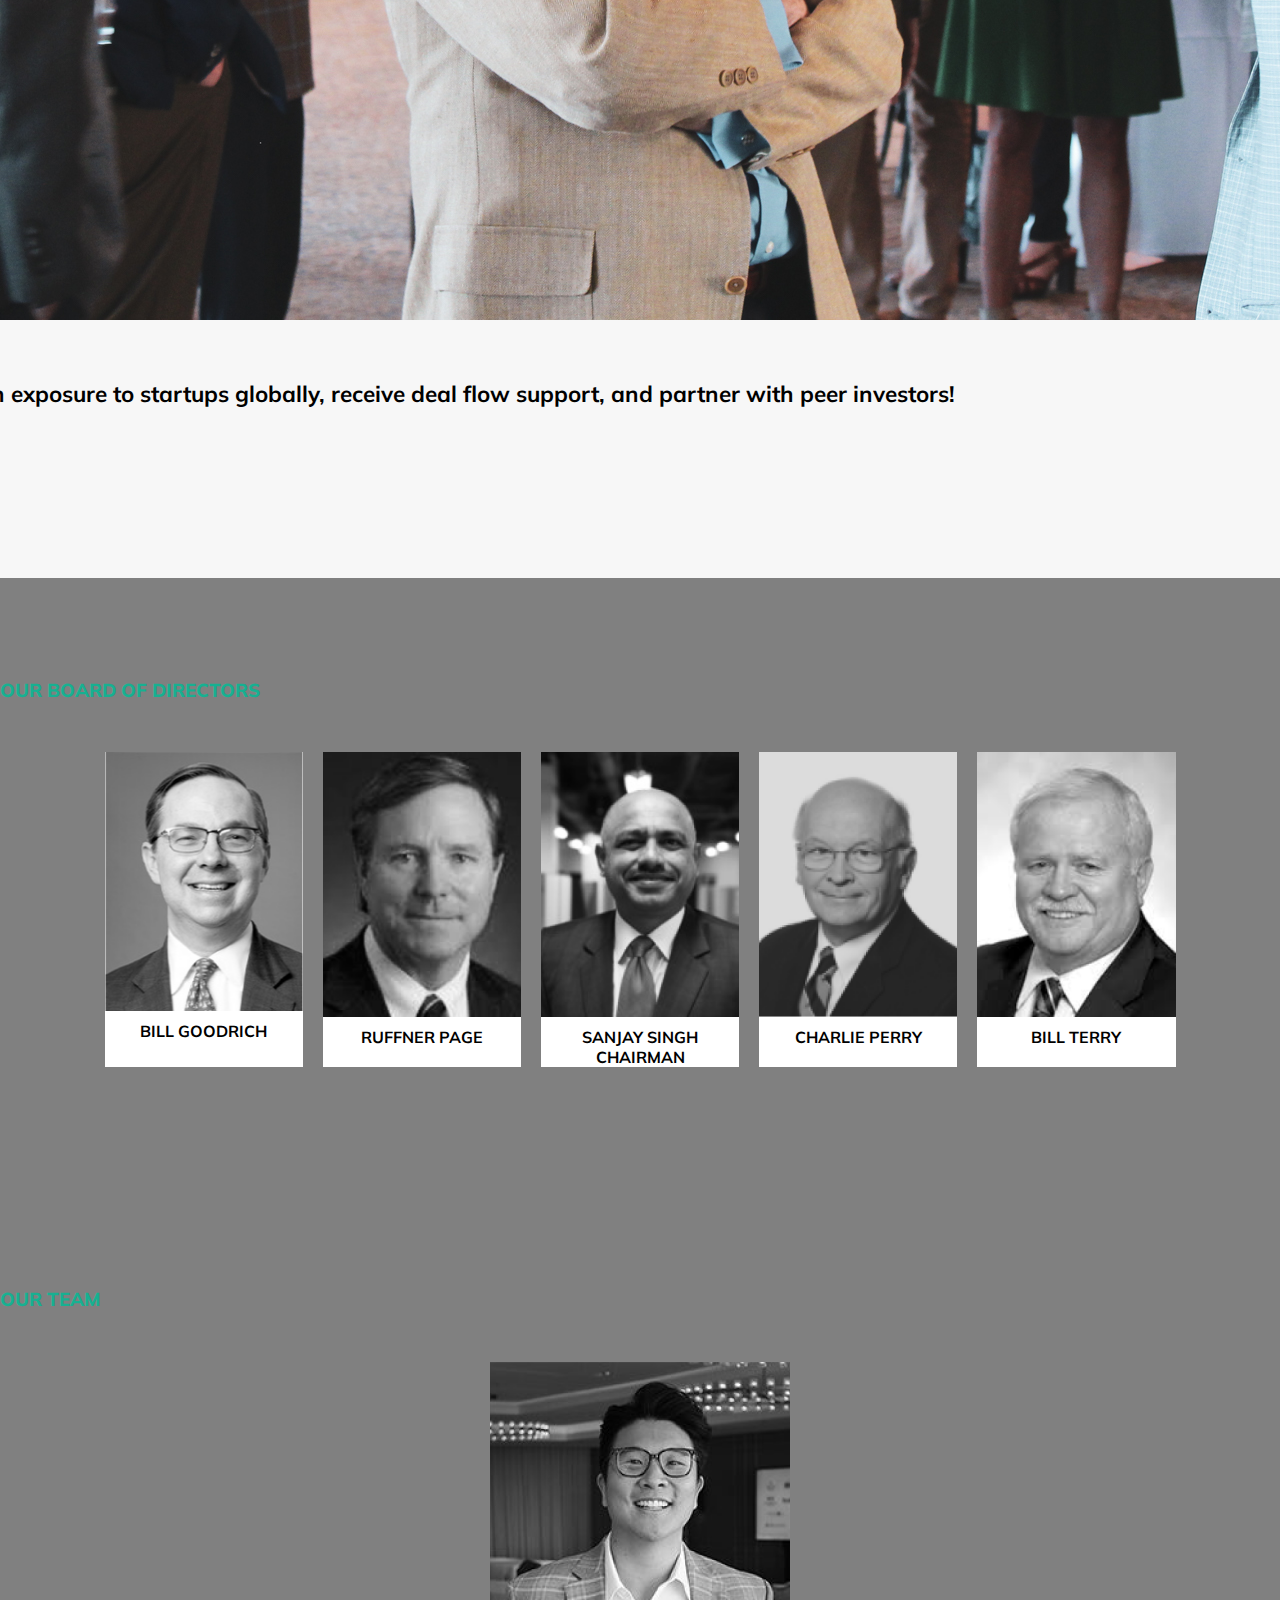
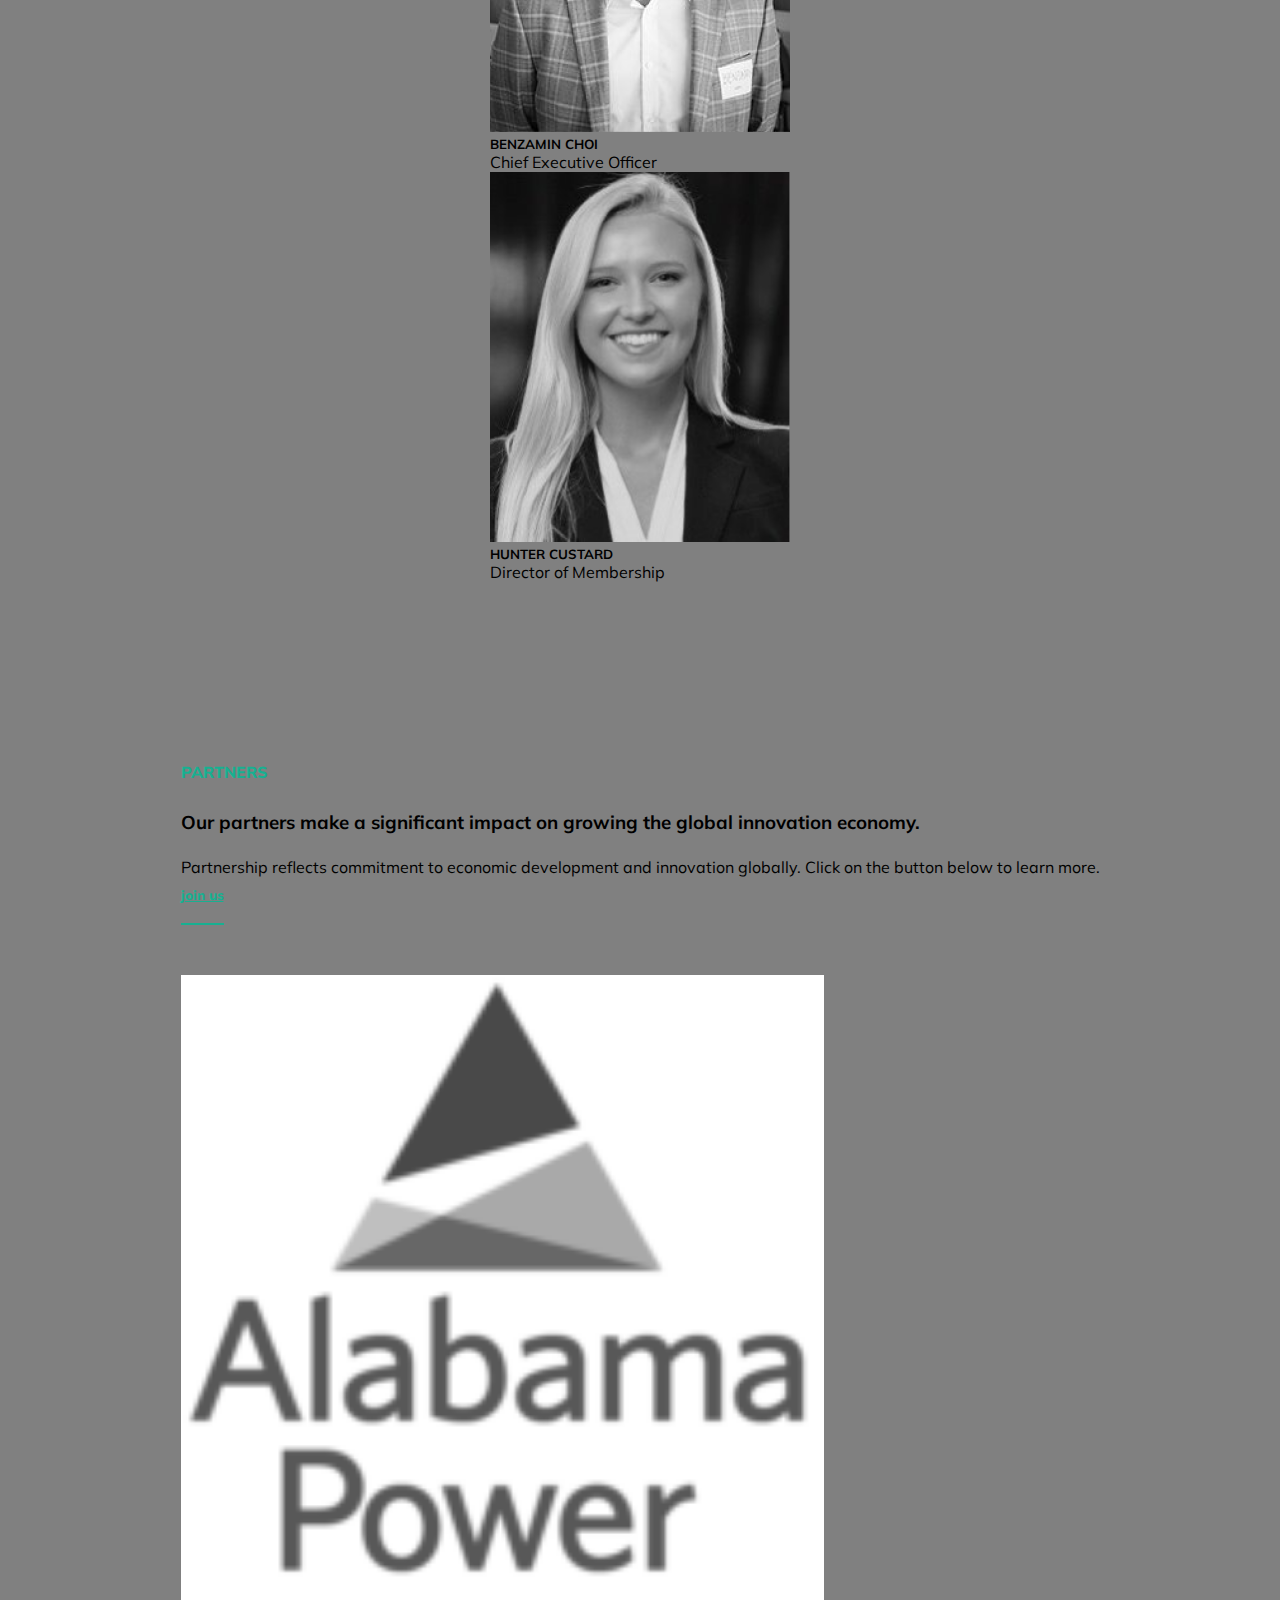
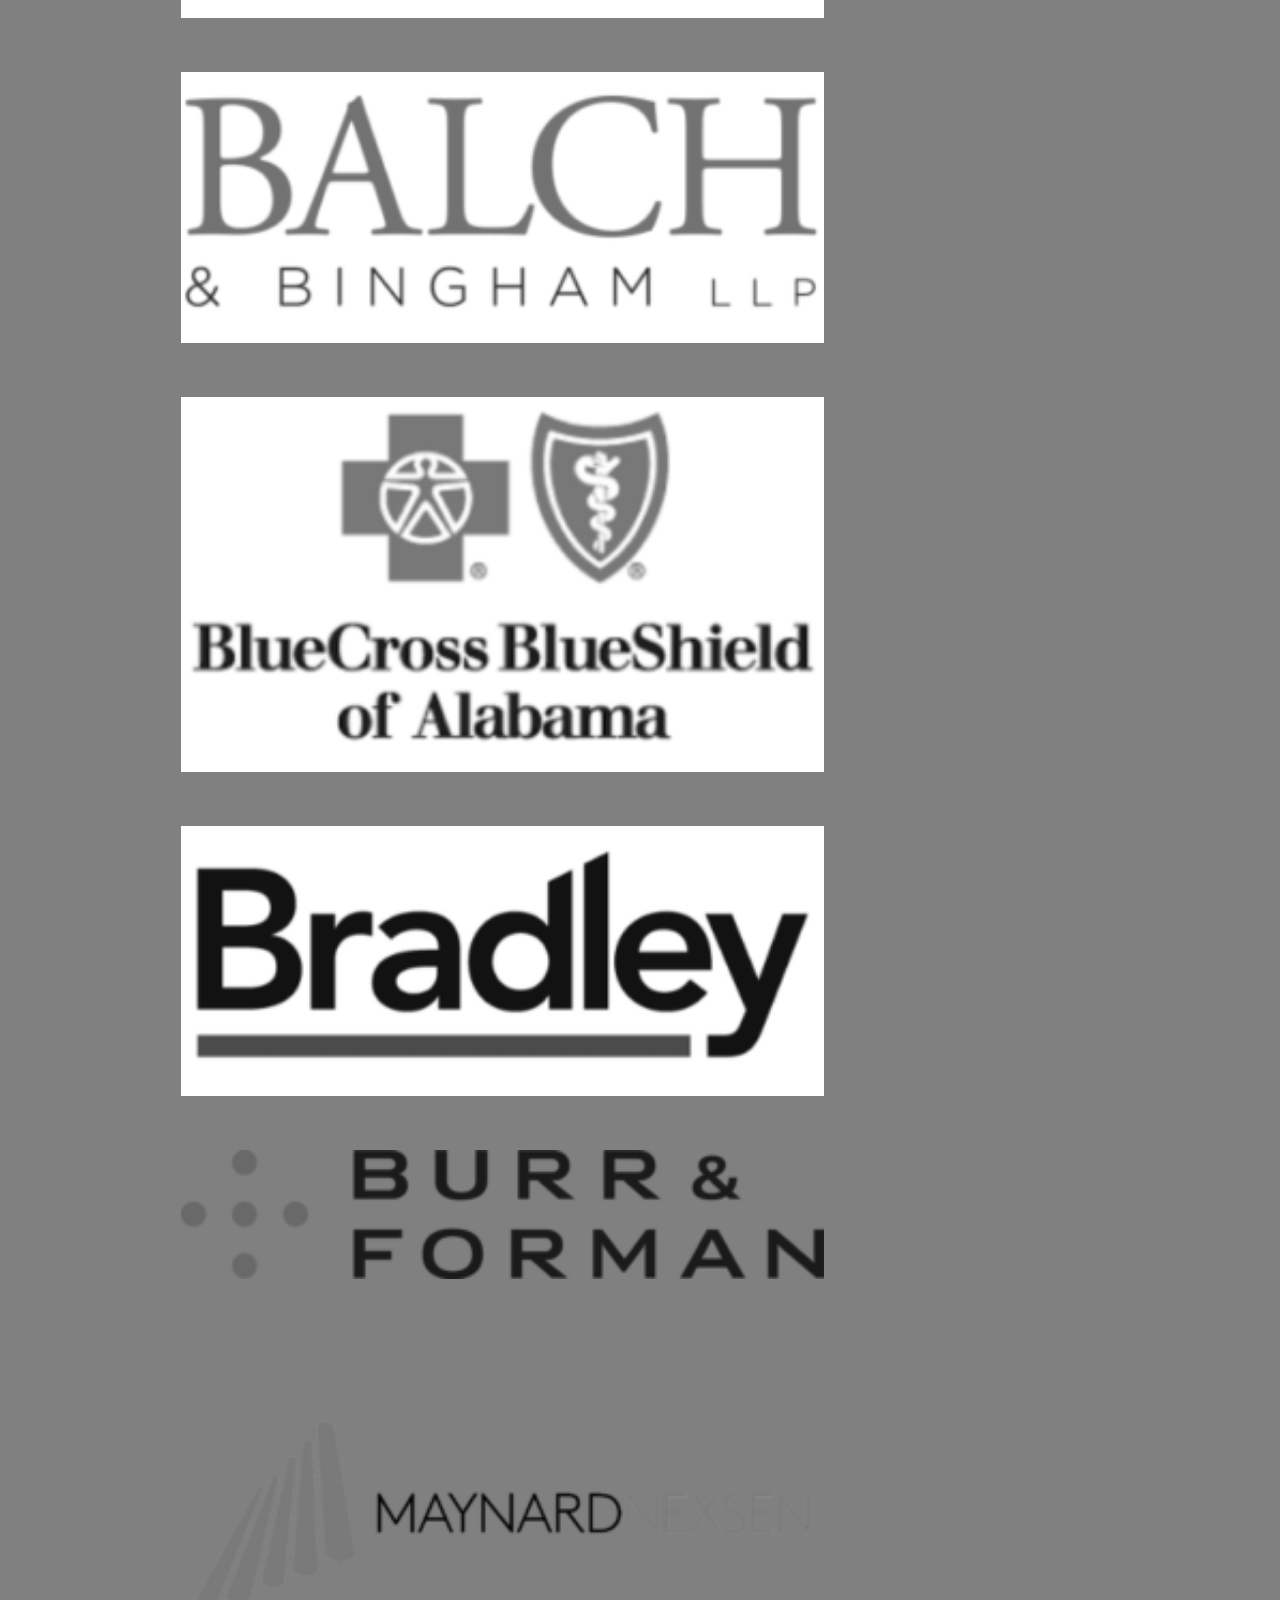
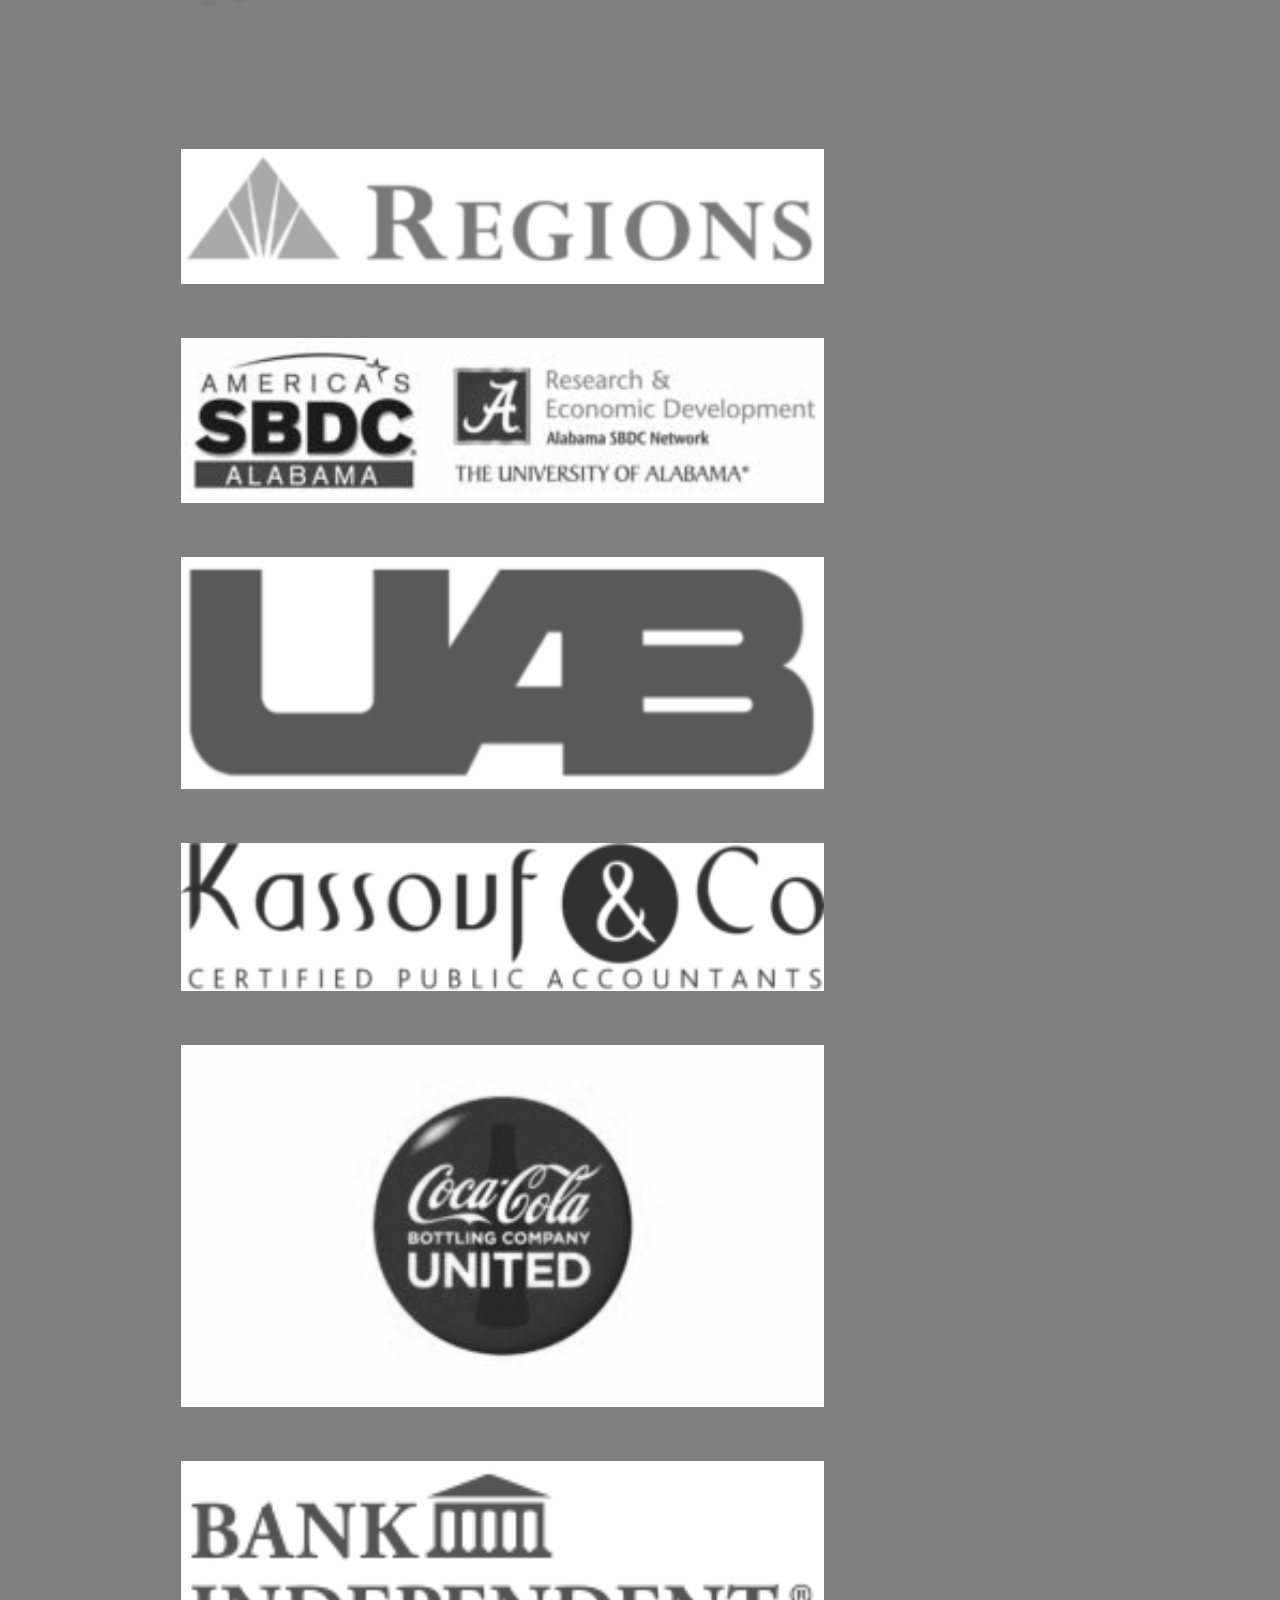
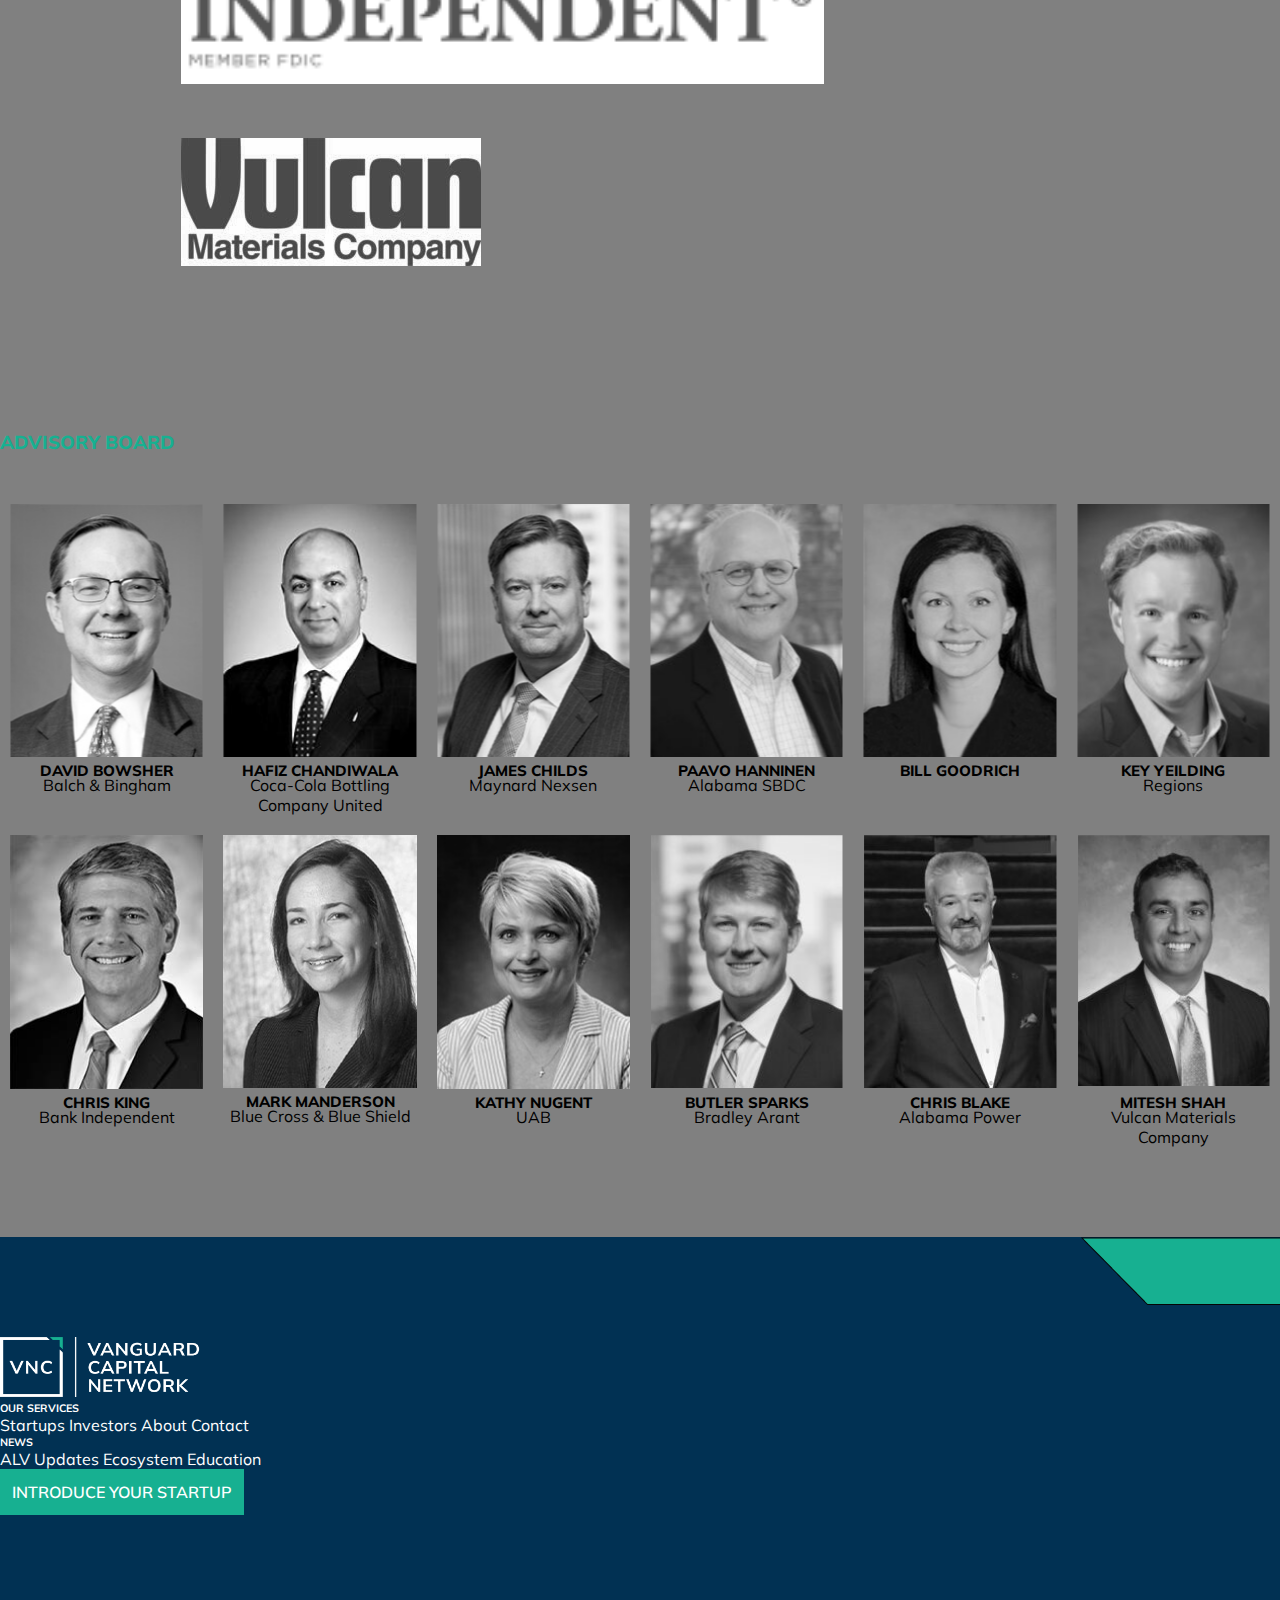
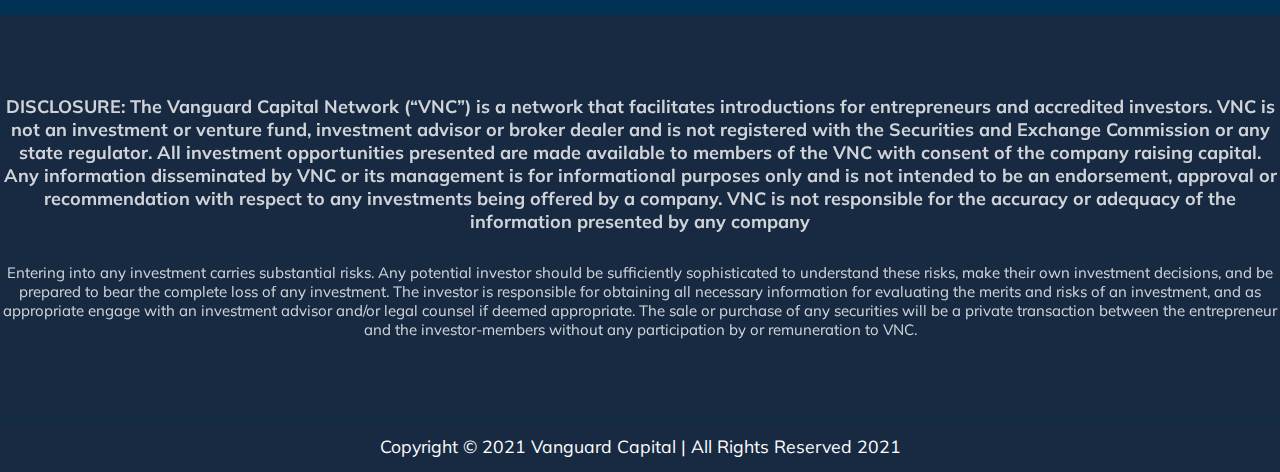
==== commit 8d418a52: "solve all problems" ====
--- a/about.html
+++ b/about.html
@@ -52,8 +52,7 @@
                             <a class="nav-link text-black px-2" aria-current="page" href="#">NEWS</a>
                         </li>
                         <li class="nav-item">
-                            <a class="nav-link text-black px-2 text-nowrap" aria-current="page" href="#">INVESTOR
-                                LOGIN</a>
+                                                    <a class="nav-link text-black px-2 text-nowrap" aria-current="page" href="contact.html">CONTACT</a>
                         </li>
                         </li>
                     </ul>
--- a/css/style.css
+++ b/css/style.css
@@ -50,12 +50,13 @@
 }
 .dropdown-menu {
   border: none !important;
+  min-width: 330px !important;
 }
 .navbar .nav-links {
-  font-weight: 500 !important;
+  font-weight: 600 !important;
 }
 .navbar .nav-links:hover {
-  font-weight: 600 !important;
+  font-weight: 700 !important;
   color: black;
 }
 .navbar .nav-links:active {
@@ -86,17 +87,29 @@
 .hero-section {
   width: 100%;
   height: 82.5vh;
-  background: linear-gradient(rgba(0, 0, 0, 0.7), rgba(0, 0, 0, 0.7)),
-    url("../assets/images/hero section.jpg");
-  background-position: center;
-  background-size: cover;
+  position: relative;
   padding-top: 210px !important;
-  position: relative;
+}
+
+.hero-section .bg-video {
+  width: 100%;
+  height: 100%;
+  position: absolute;
+  top: 0;
+  left: 0;
+  z-index: -10; 
+}
+
+.hero-section .bg-video video {
+  width: 100%;
+  height: 100%;
+  object-fit: cover; /* Ensure the video covers the entire section */
 }
 .hero-contant span {
   color: var(--main-color);
   font-weight: 400;
-  font-size: 18px;
+  font-size: 20px;
+  font-weight: 800;
 }
 .hero-contant h1 {
   color: var(--white-color);
@@ -184,14 +197,15 @@
   padding: 0 50px;
 }
 .membership-contant h3 {
-  font-size: 16px;
+  font-size: 20px;
   font-weight: 700;
   margin-bottom: 30px;
 }
 .membership-contant h1 {
   margin-bottom: 30px;
-  font-size: 25px;
-  font-weight: 400;
+  font-size: 30px;
+  line-height: 40px;
+  font-weight: 600;
 }
 .membership-contant a {
   text-decoration: none;
--- a/css/about.css
+++ b/css/about.css
@@ -1,7 +1,7 @@
 /* ----- Hero section ----- */
 .hero-section {
   height: 62.5vh;
-  background: linear-gradient(rgba(0, 0, 0, 0.6), rgba(0, 0, 0, 0.6)),
+  background: linear-gradient(rgba(0, 0, 0, 0.4), rgba(0, 0, 0, 0.4)),
     url("../assets/images/home\ \ 2.png");
   background-position: center;
   background-size: cover;
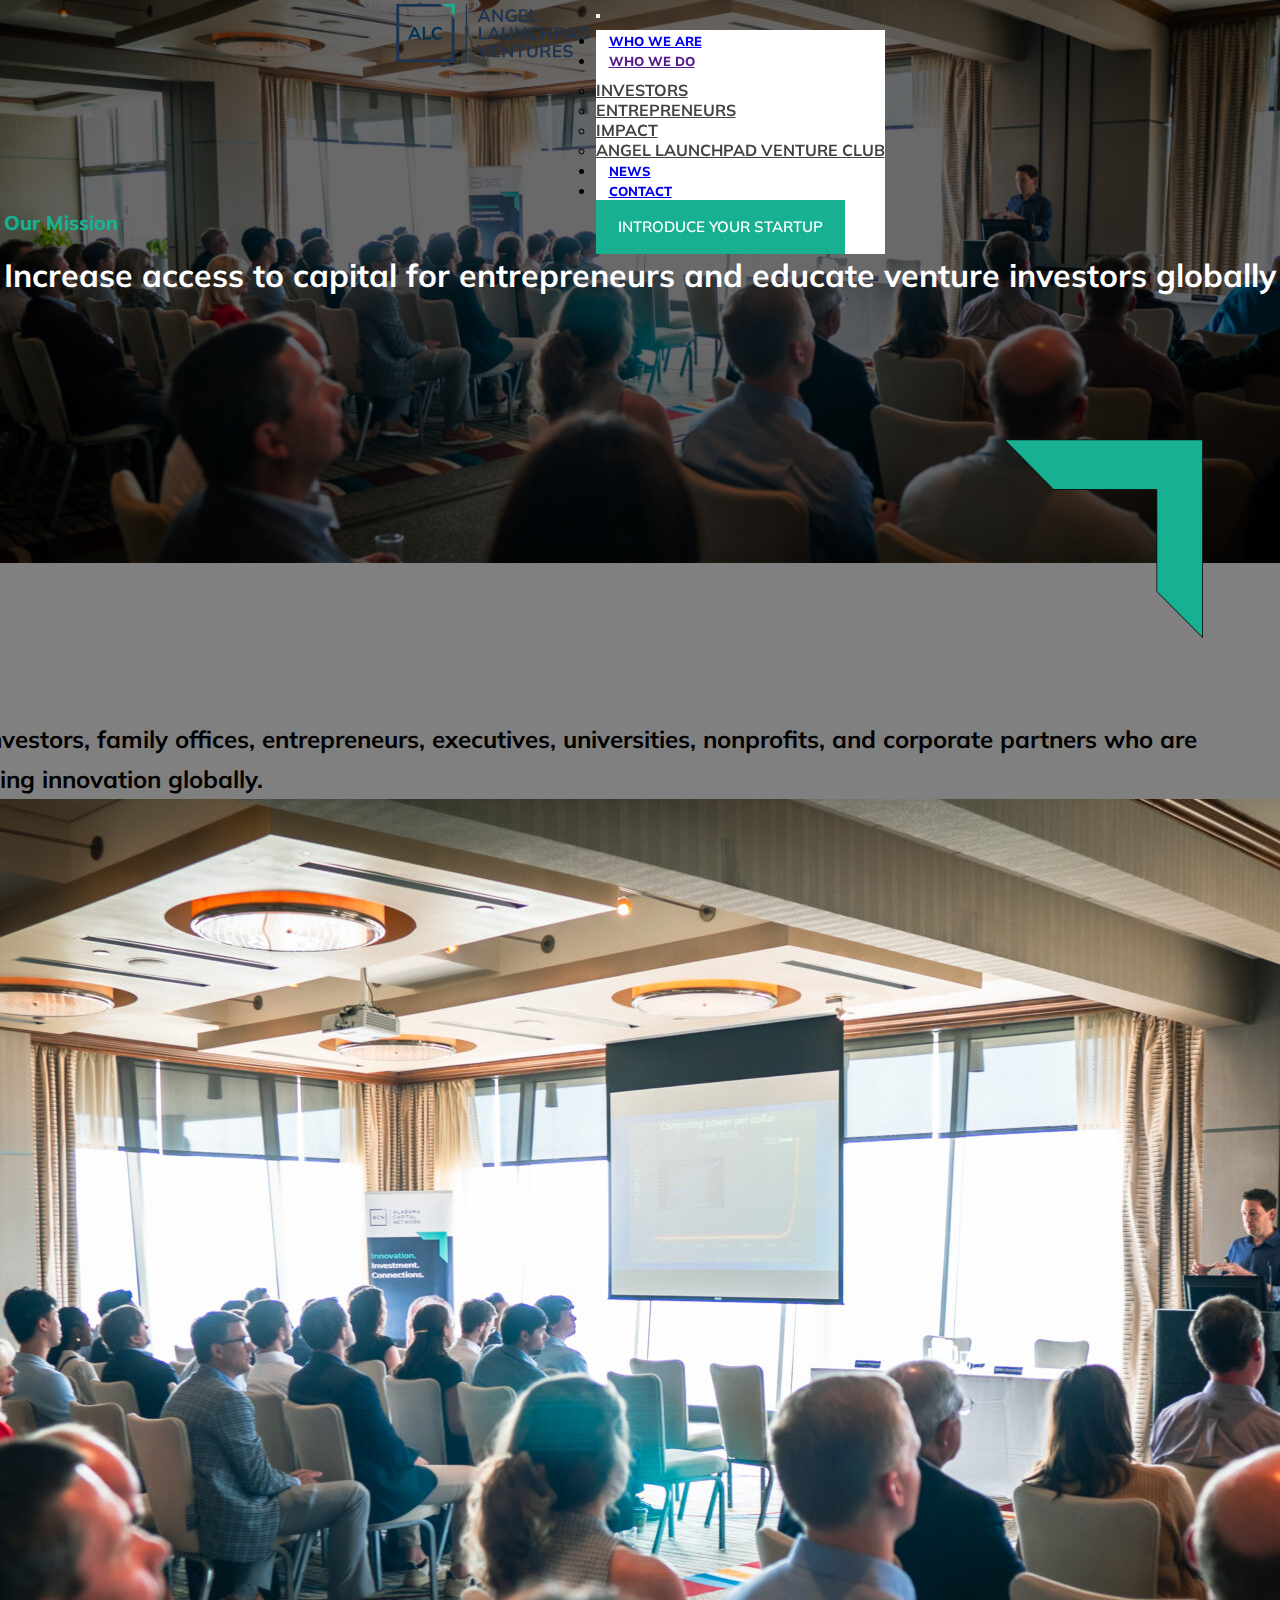
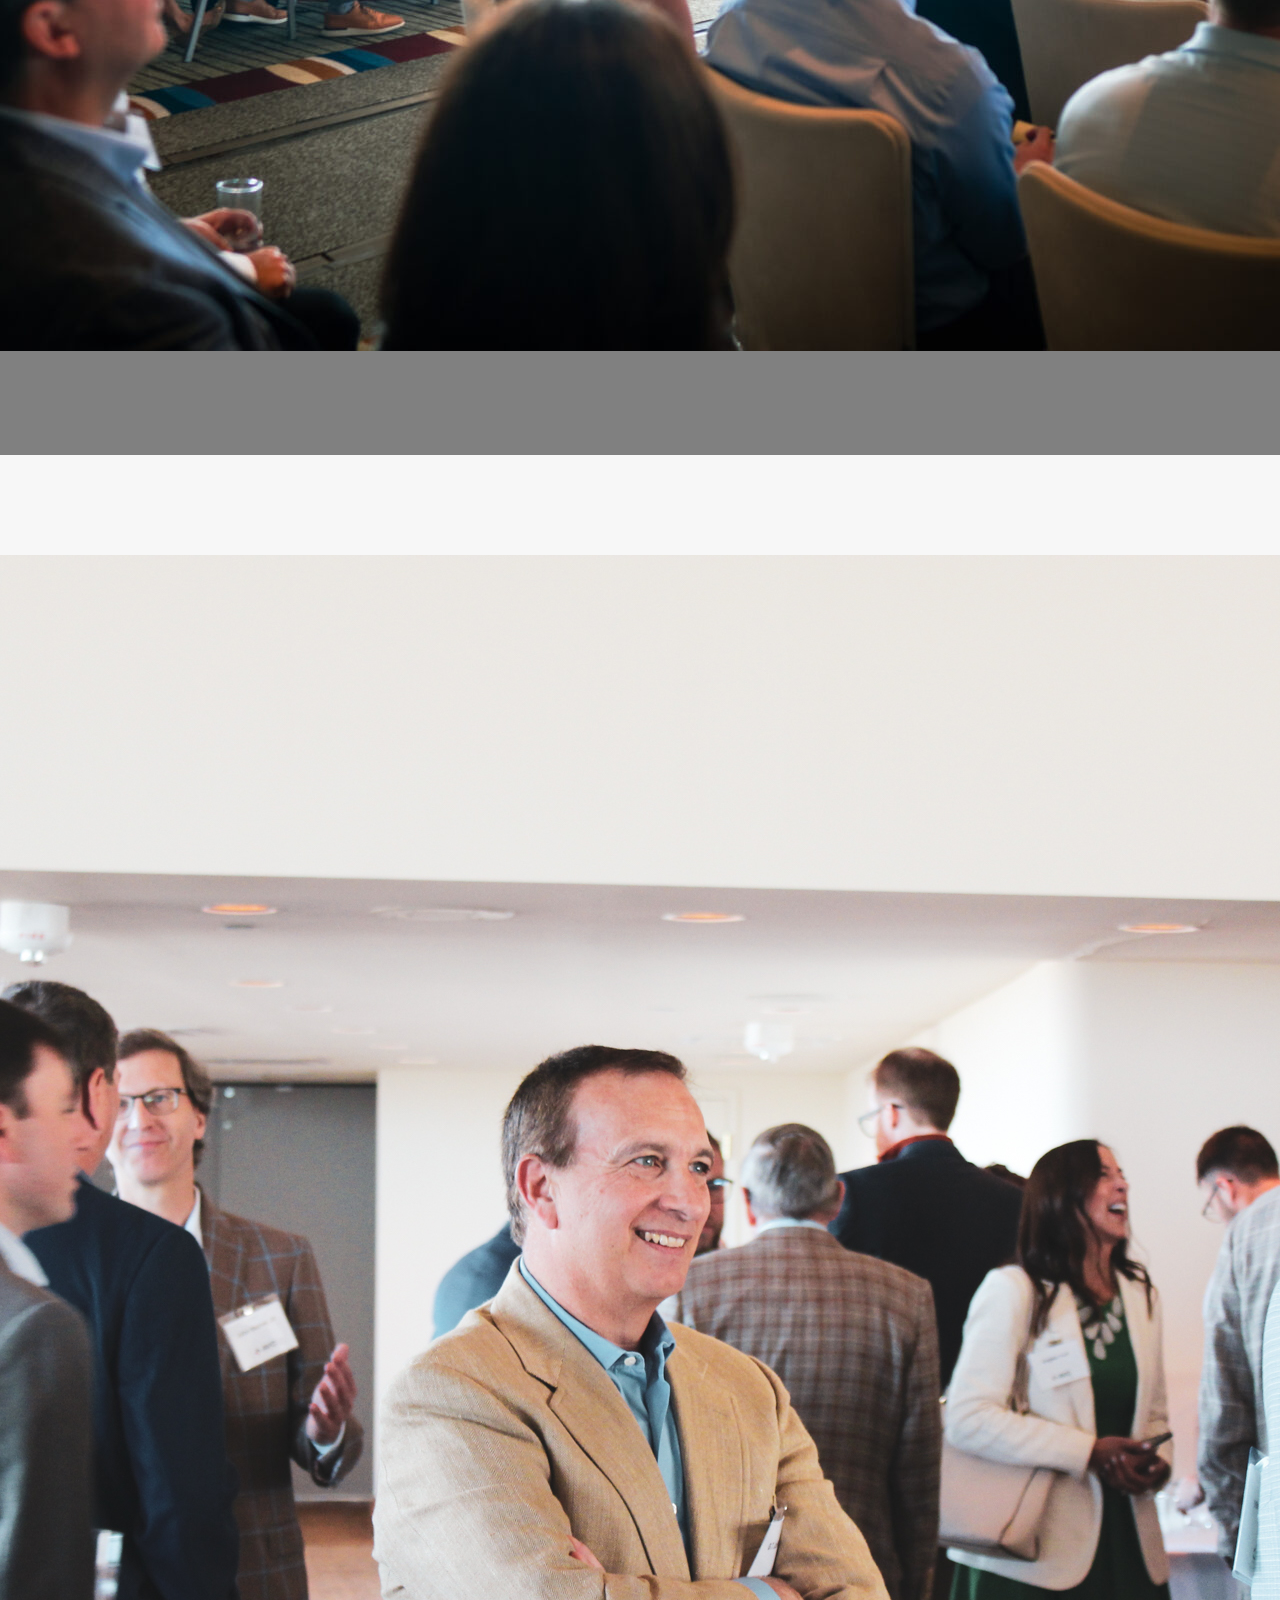
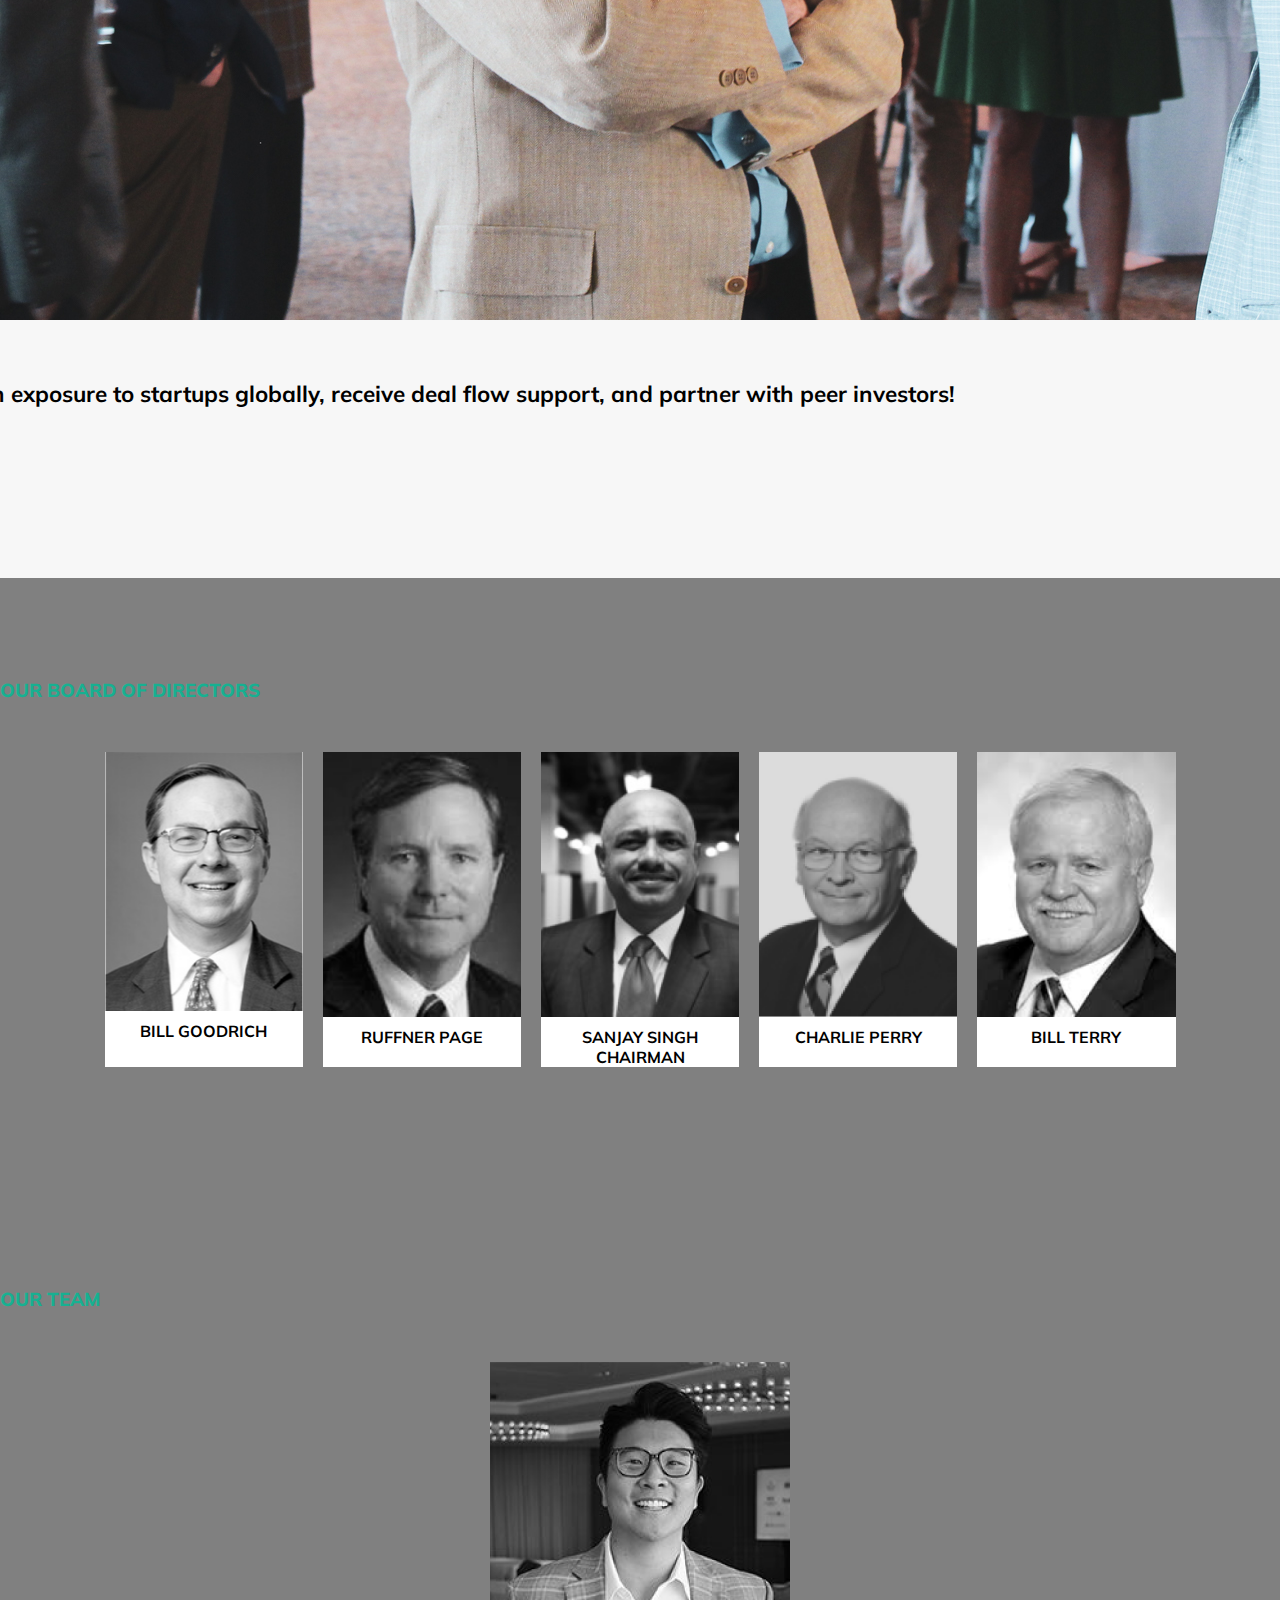
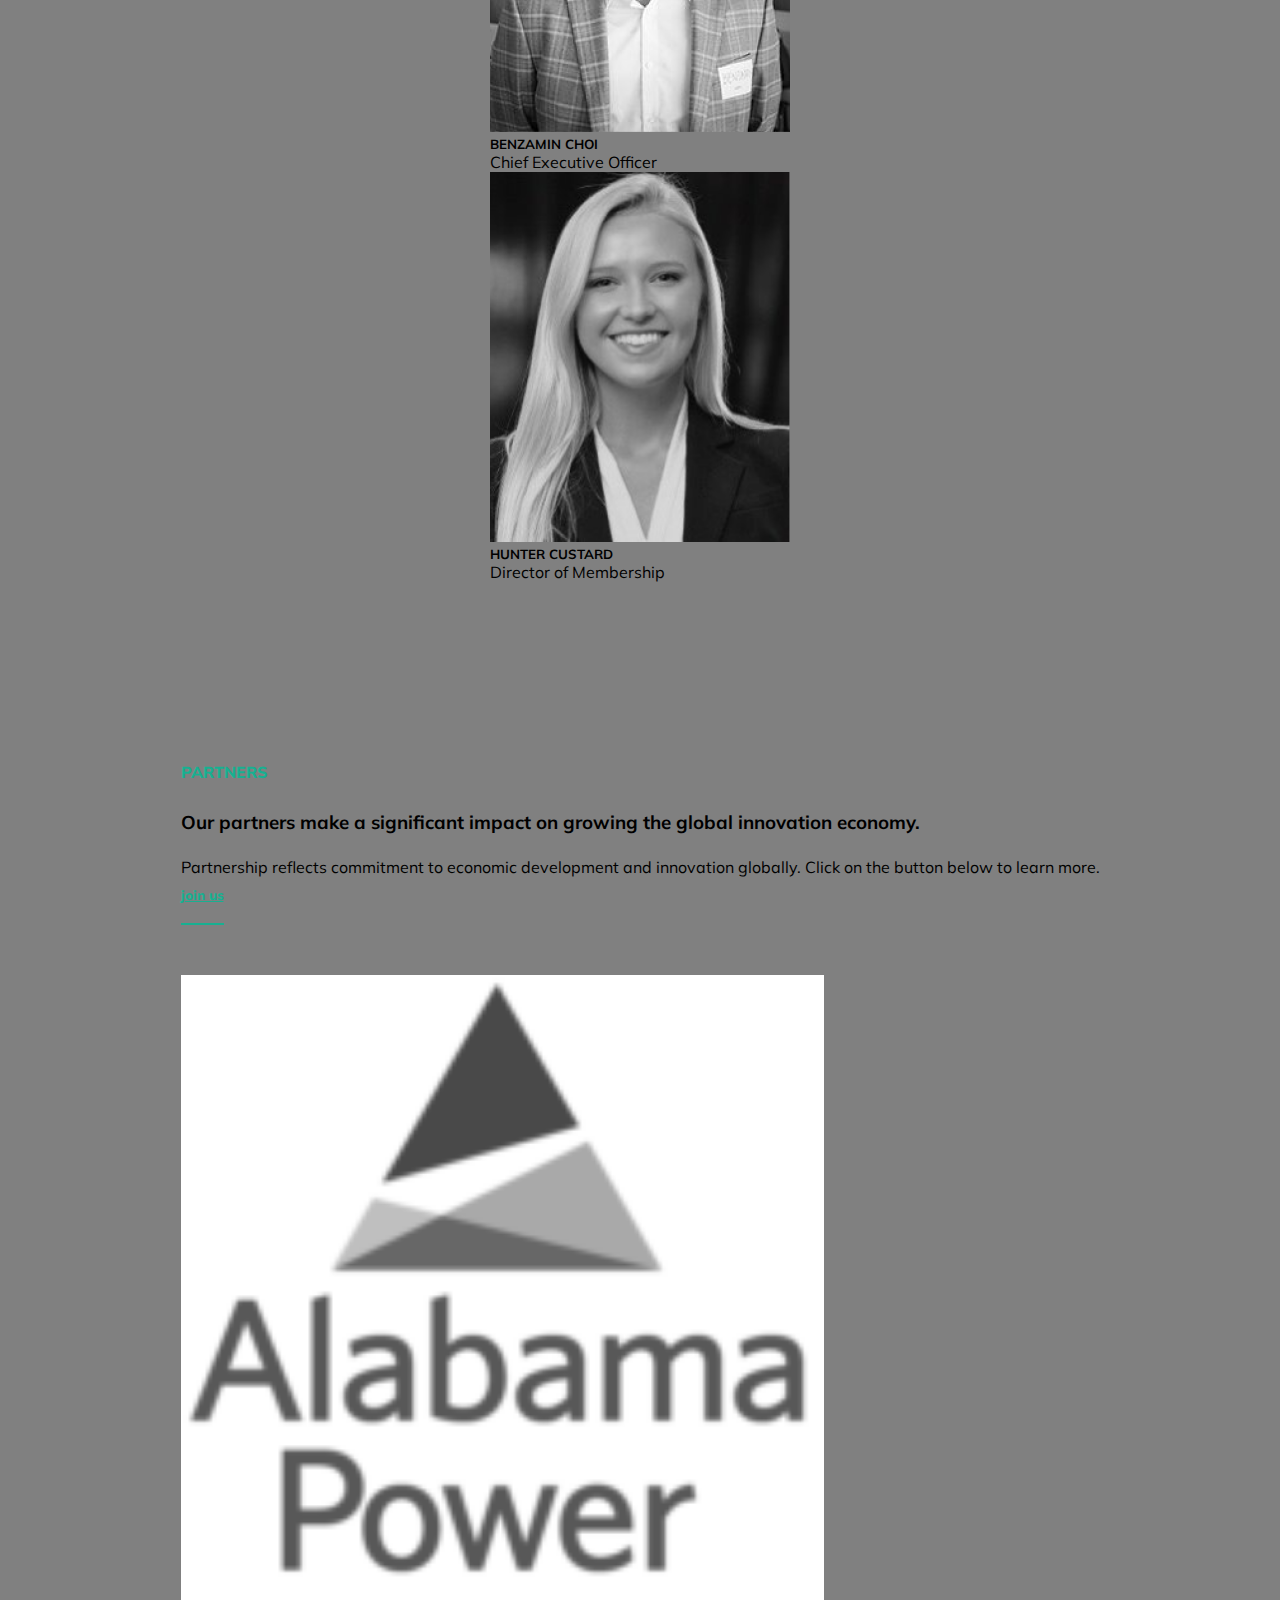
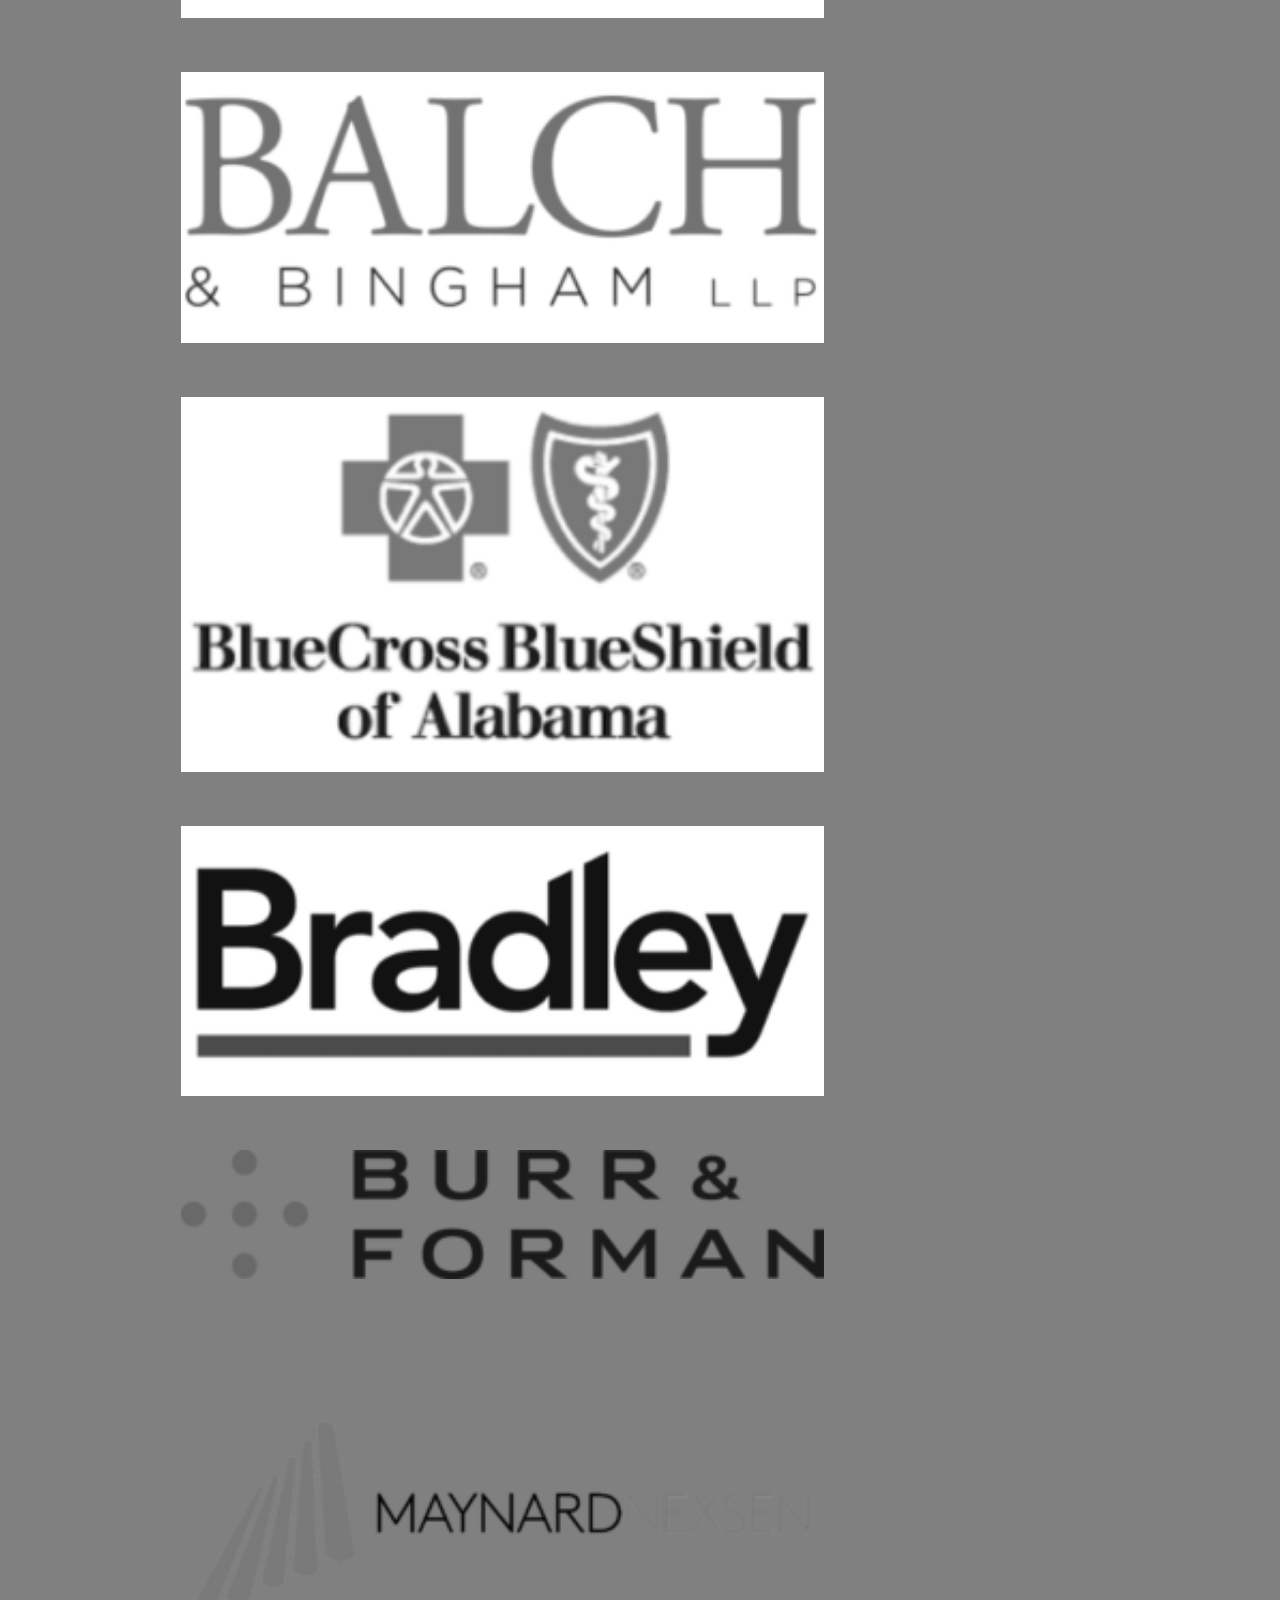
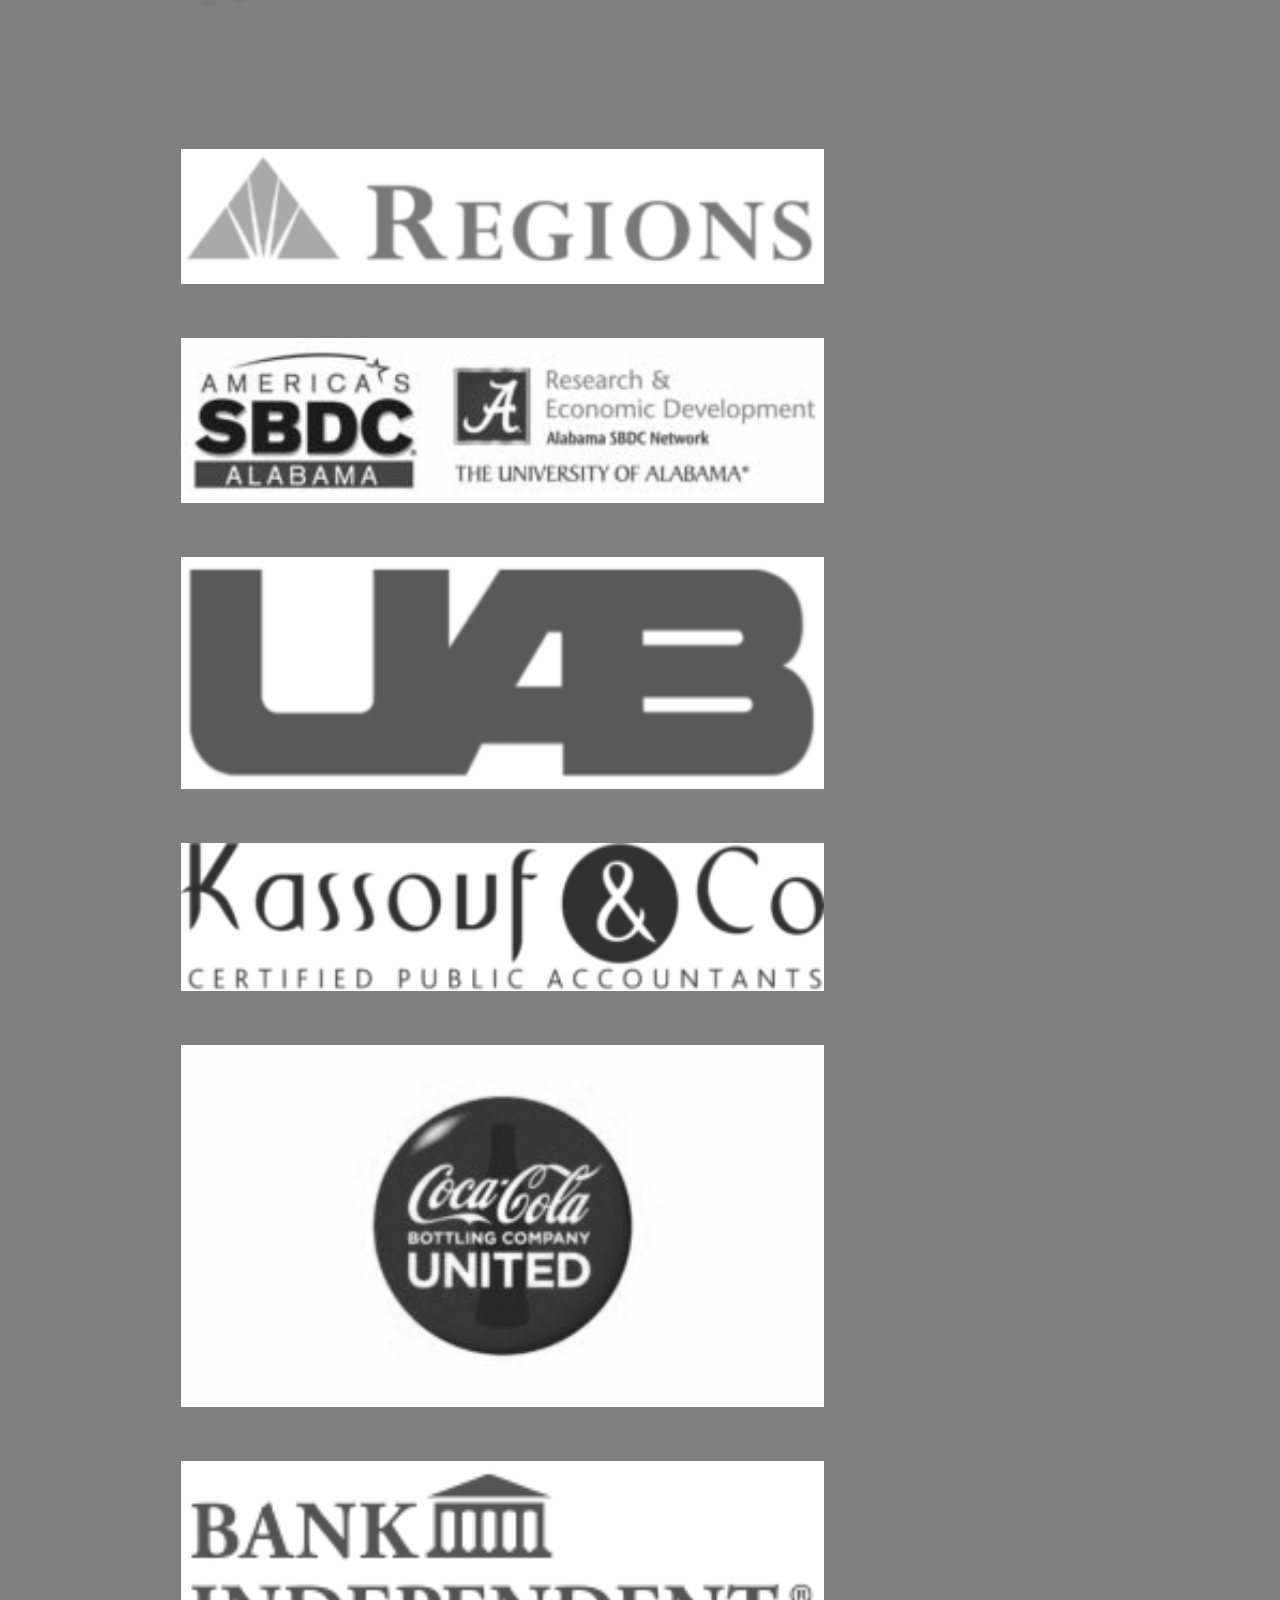
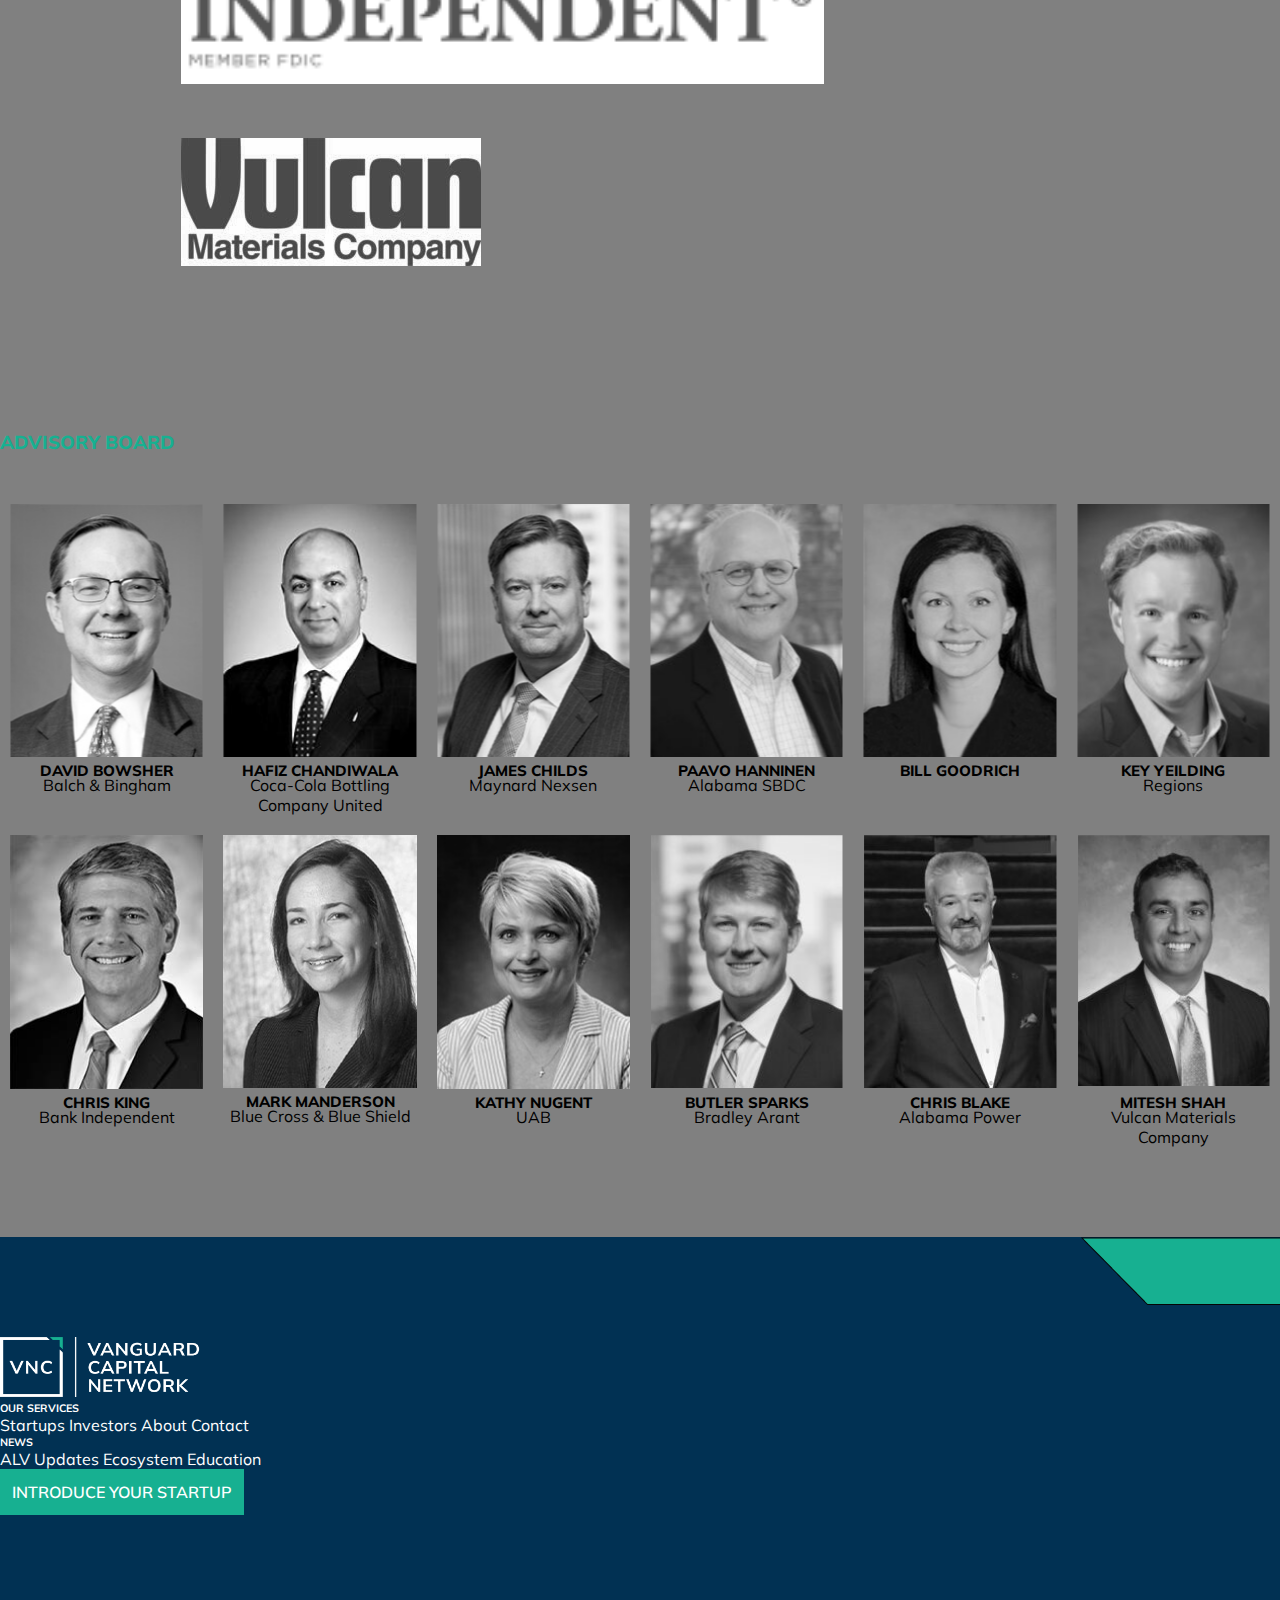
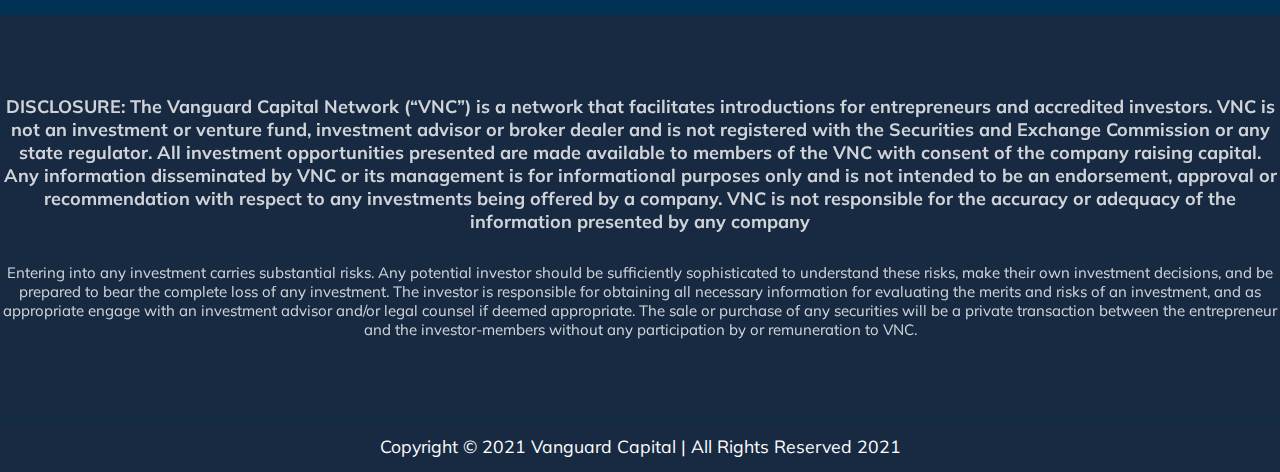
==== commit 939eb58a: "add some more page" ====
--- a/about.html
+++ b/about.html
@@ -46,7 +46,7 @@
                                 <li><a class="dropdown-item nav-links" href="investors.html">INVESTORS</a></li>
                                 <li><a class="dropdown-item nav-links" href="startups.html">ENTREPRENEURS</a></li>
                                 <li><a class="dropdown-item nav-links" href="ecosystem.html">IMPACT</a></li>
-                                <li><a class="dropdown-item nav-links" href="#">ANGEL LAUNCHPAD VENTURE CLUB</a></li>
+                                <li><a class="dropdown-item nav-links" href="ventureClub.html">ANGEL LAUNCHPAD VENTURE CLUB</a></li>
                             </ul>
                         <li class="nav-item">
                             <a class="nav-link text-black px-2" aria-current="page" href="#">NEWS</a>
--- a/css/style.css
+++ b/css/style.css
@@ -50,14 +50,15 @@
 }
 .dropdown-menu {
   border: none !important;
-  min-width: 330px !important;
+  border: 1px solid #00000057;
 }
 .navbar .nav-links {
-  font-weight: 600 !important;
+  font-weight: 700 !important;
+  color: #424242;
 }
 .navbar .nav-links:hover {
-  font-weight: 700 !important;
   color: black;
+  background: transparent;
 }
 .navbar .nav-links:active {
   color: var(--main-color);
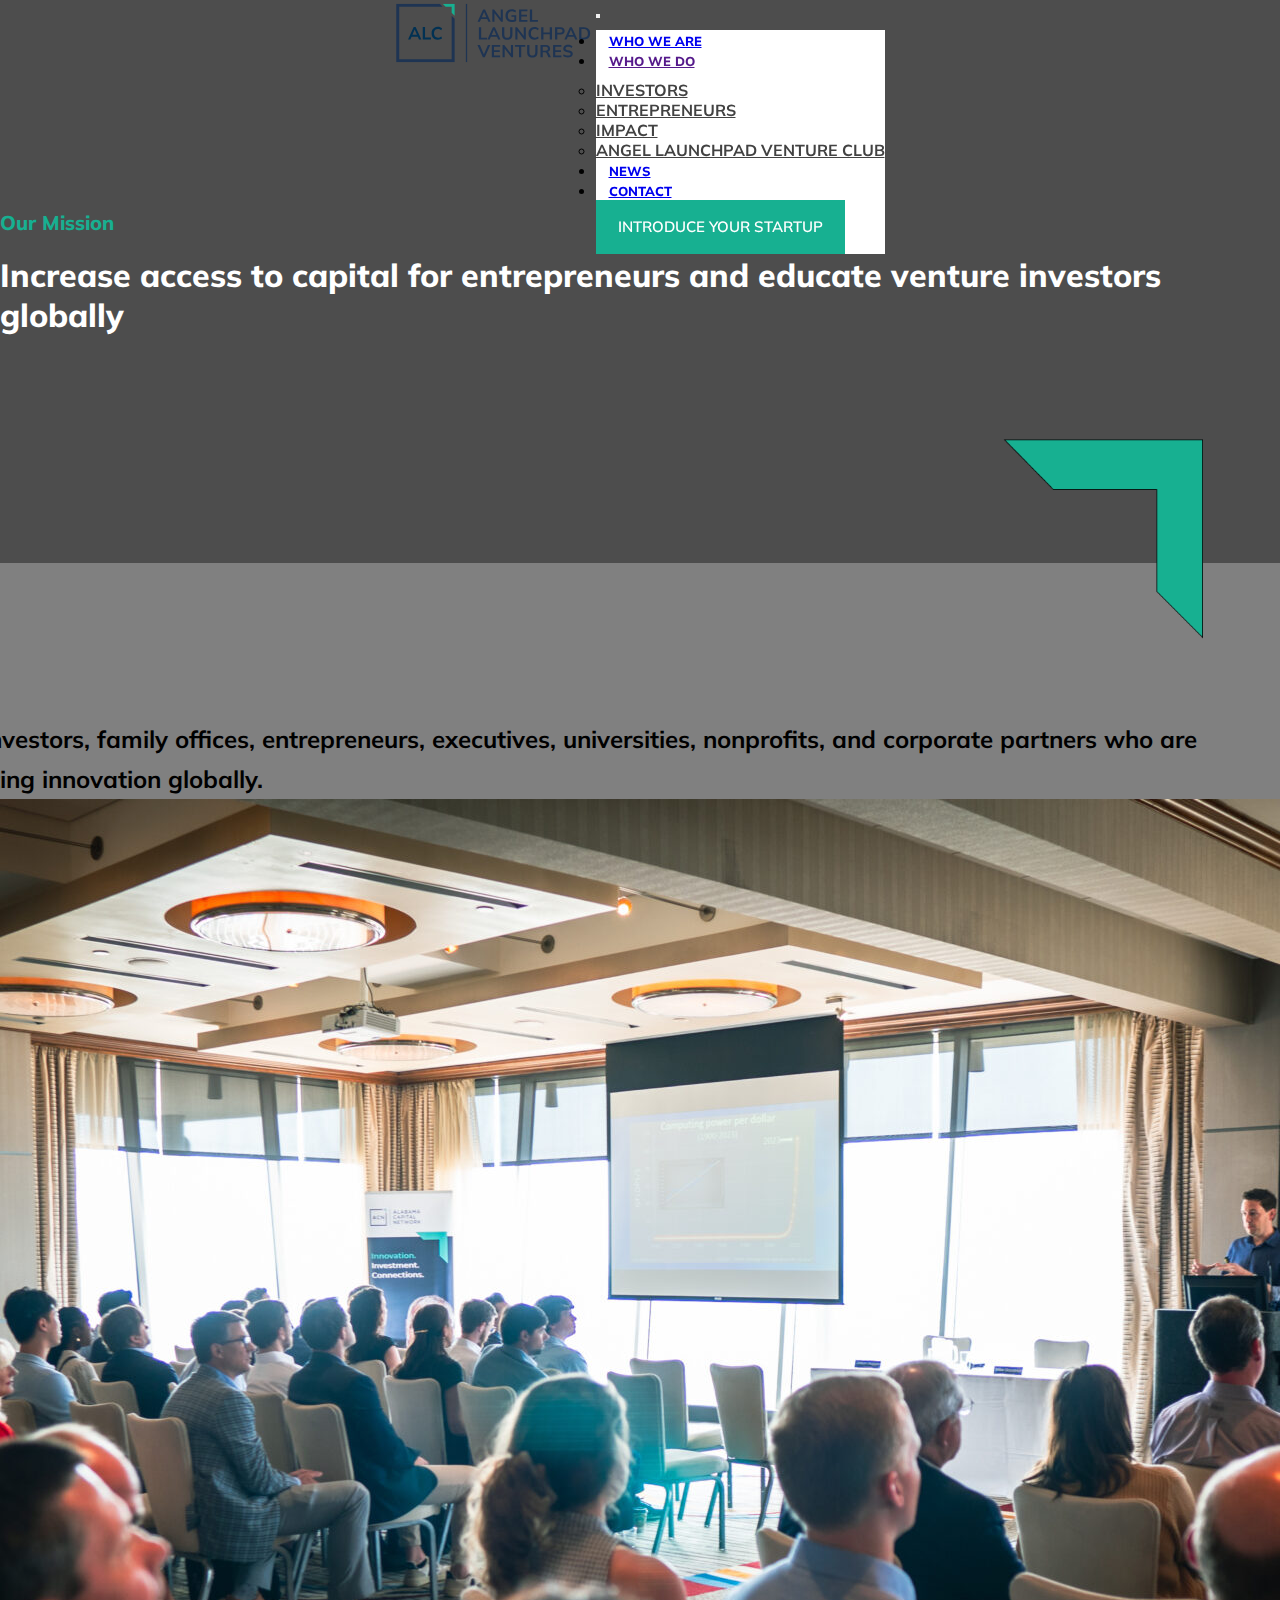
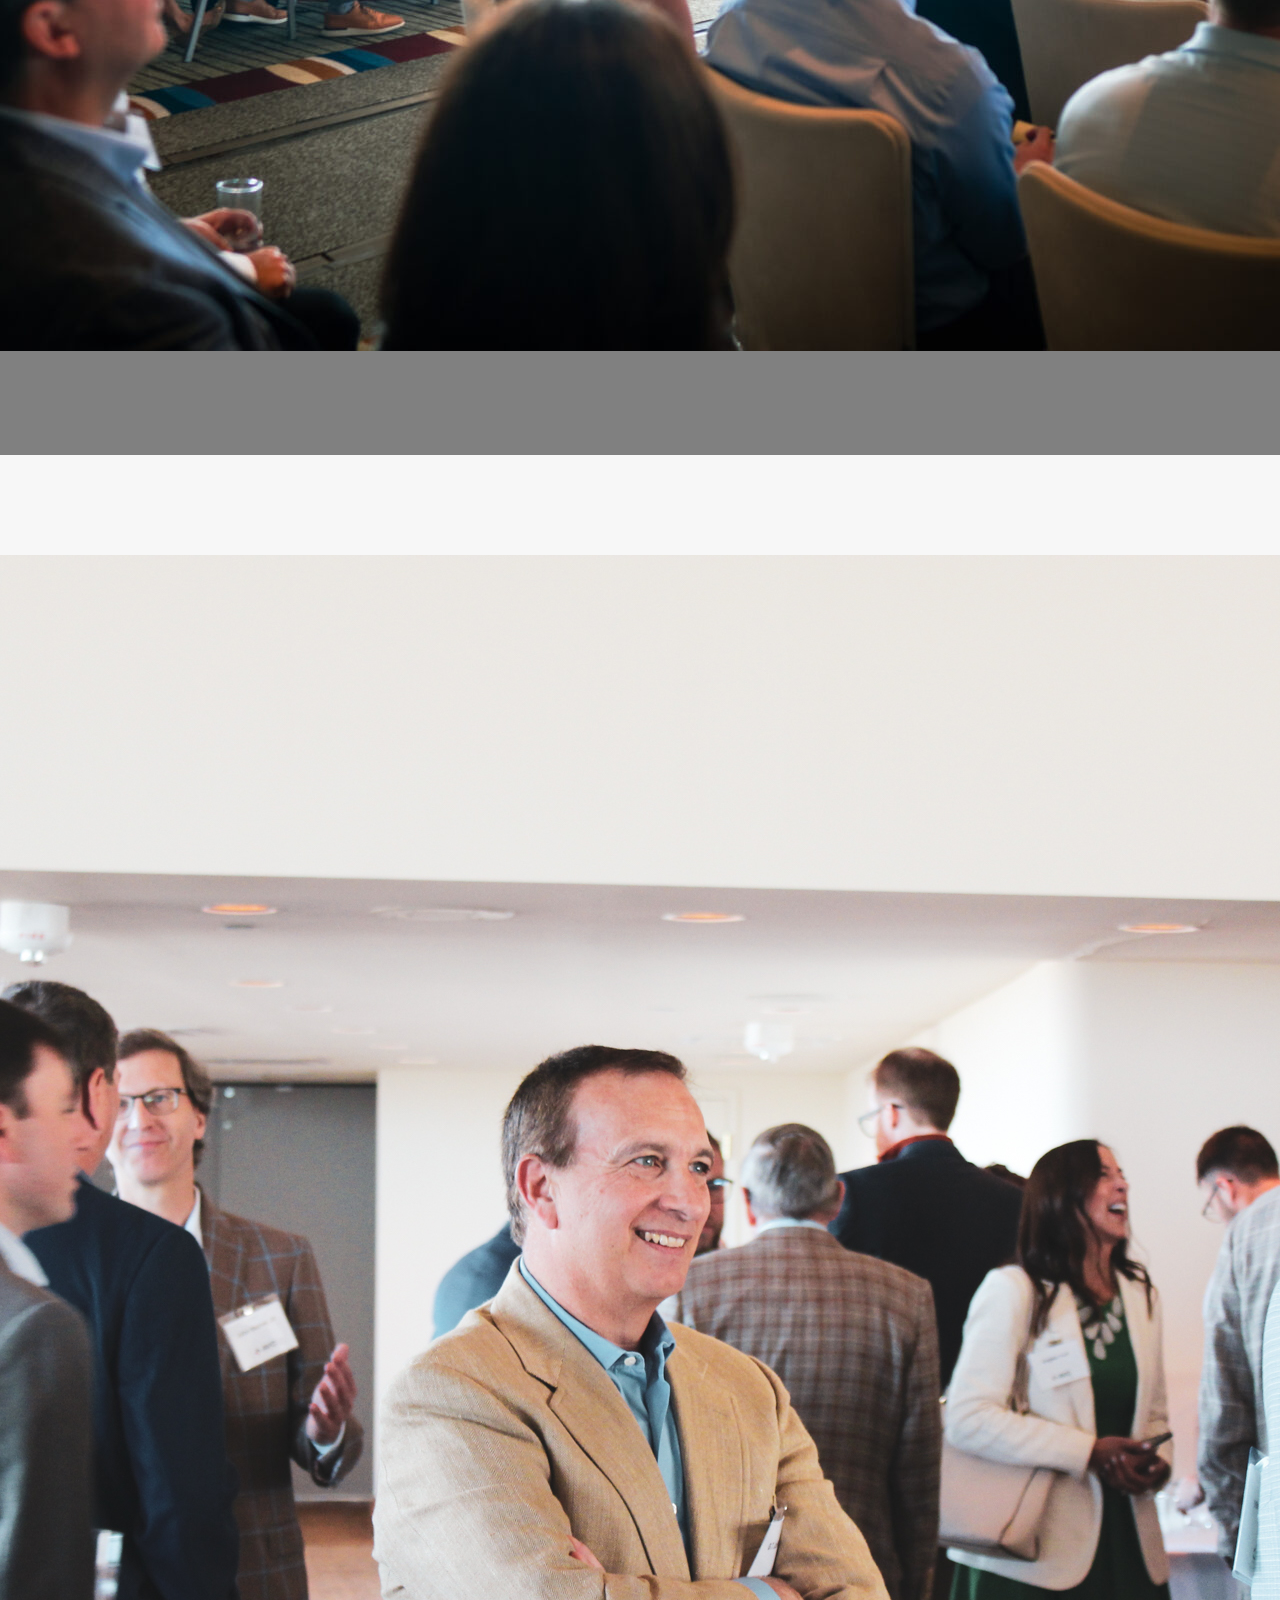
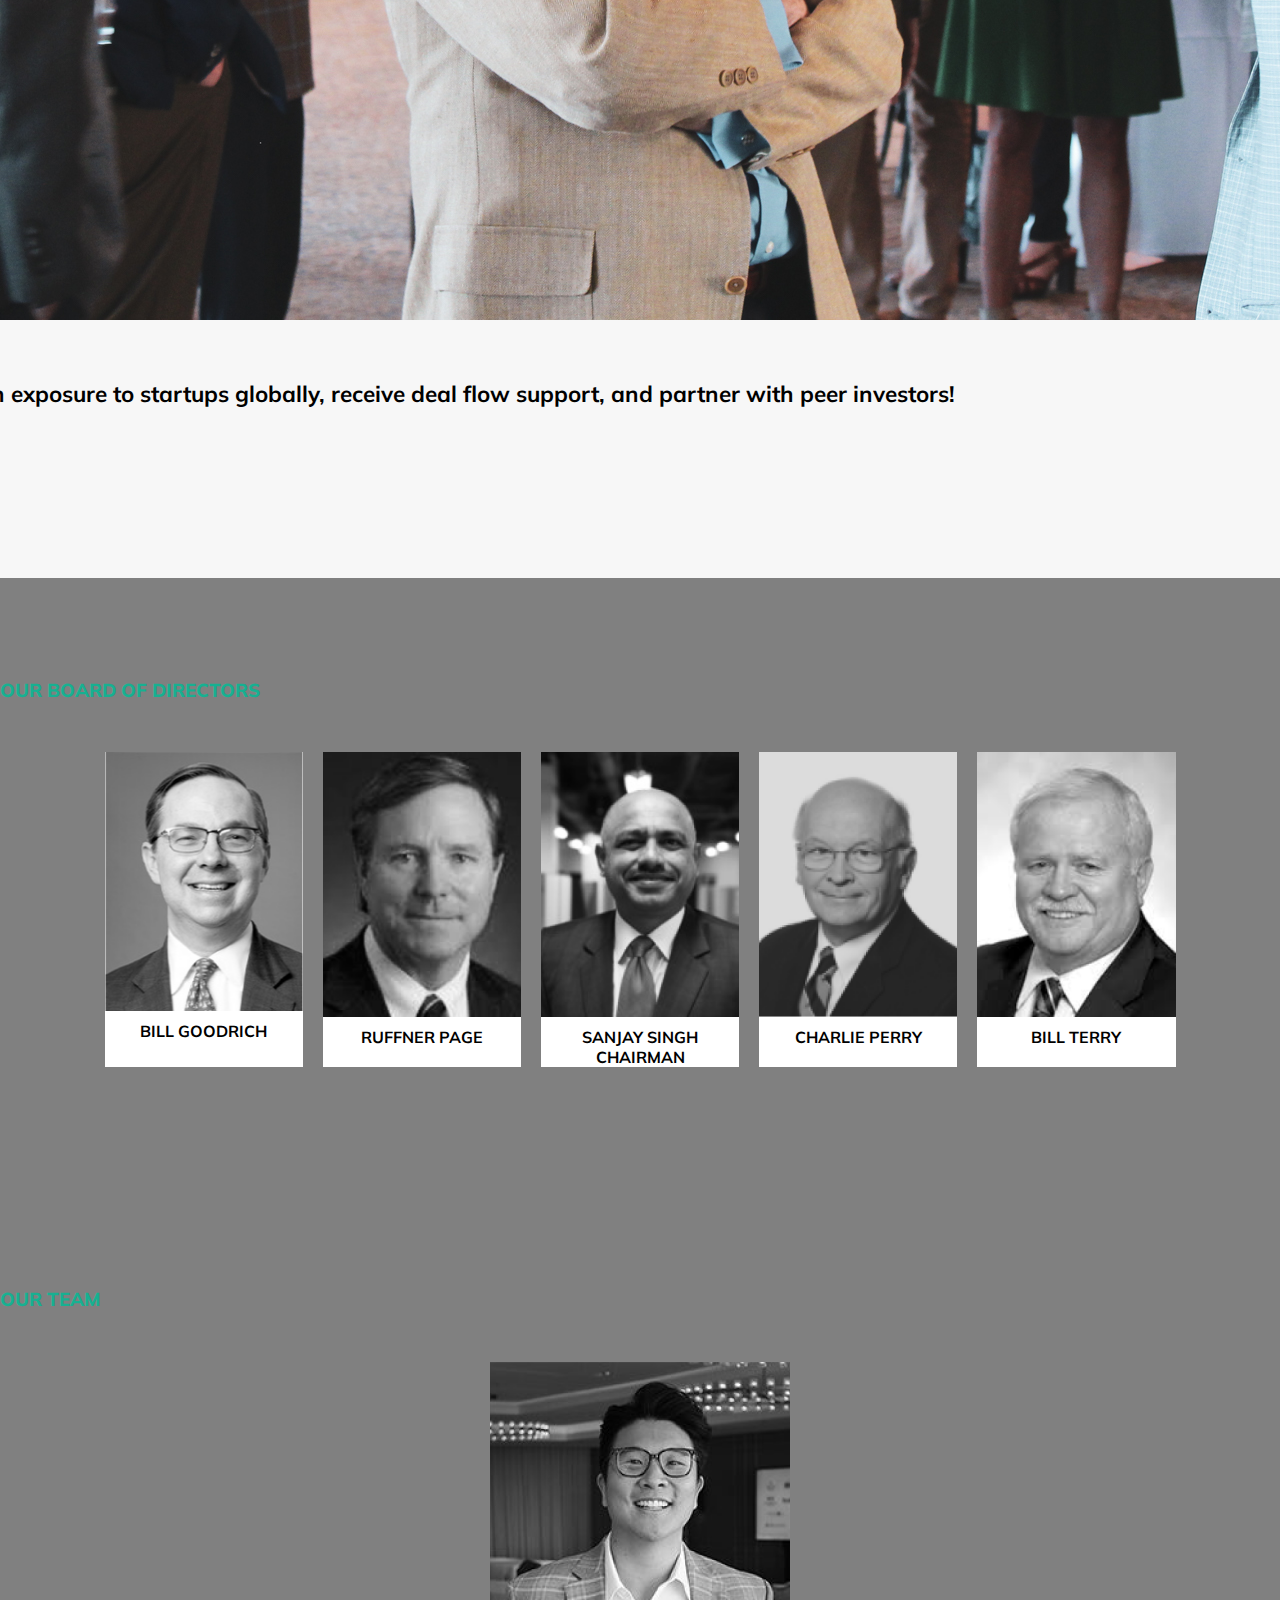
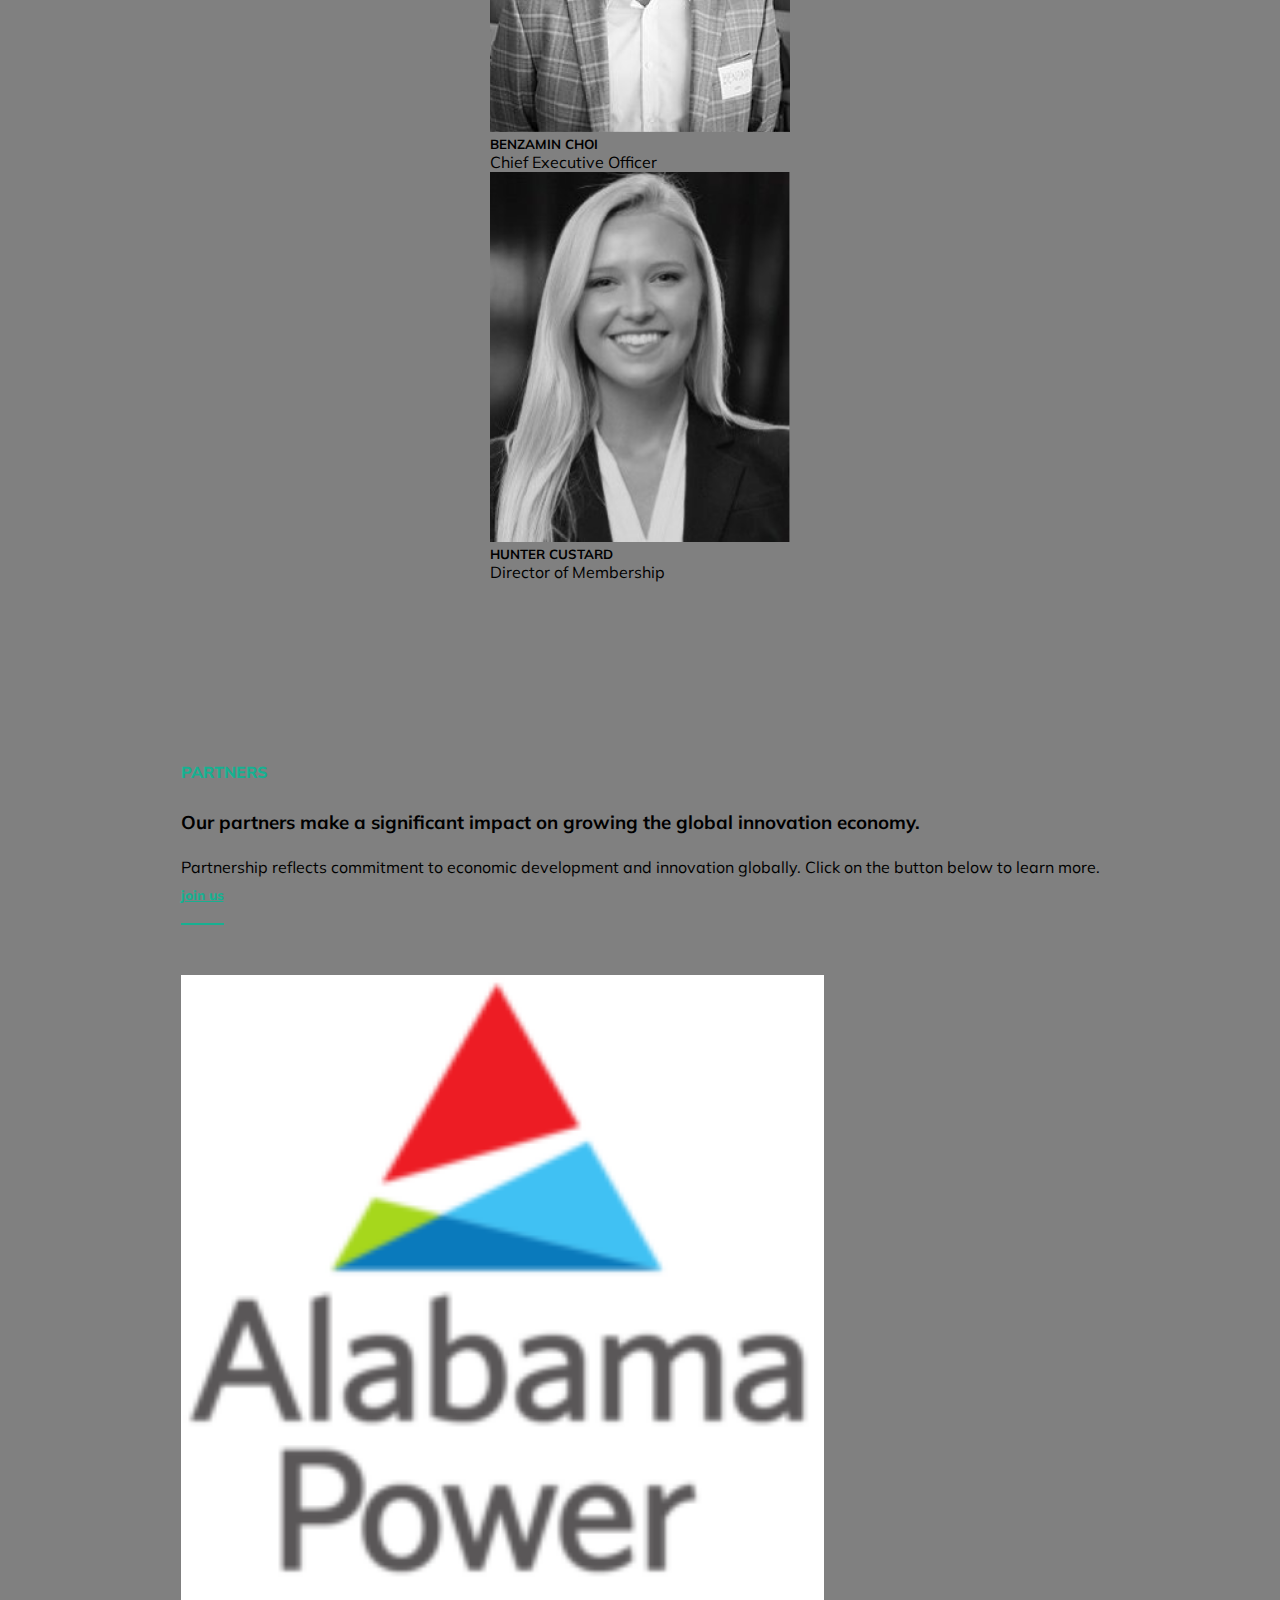
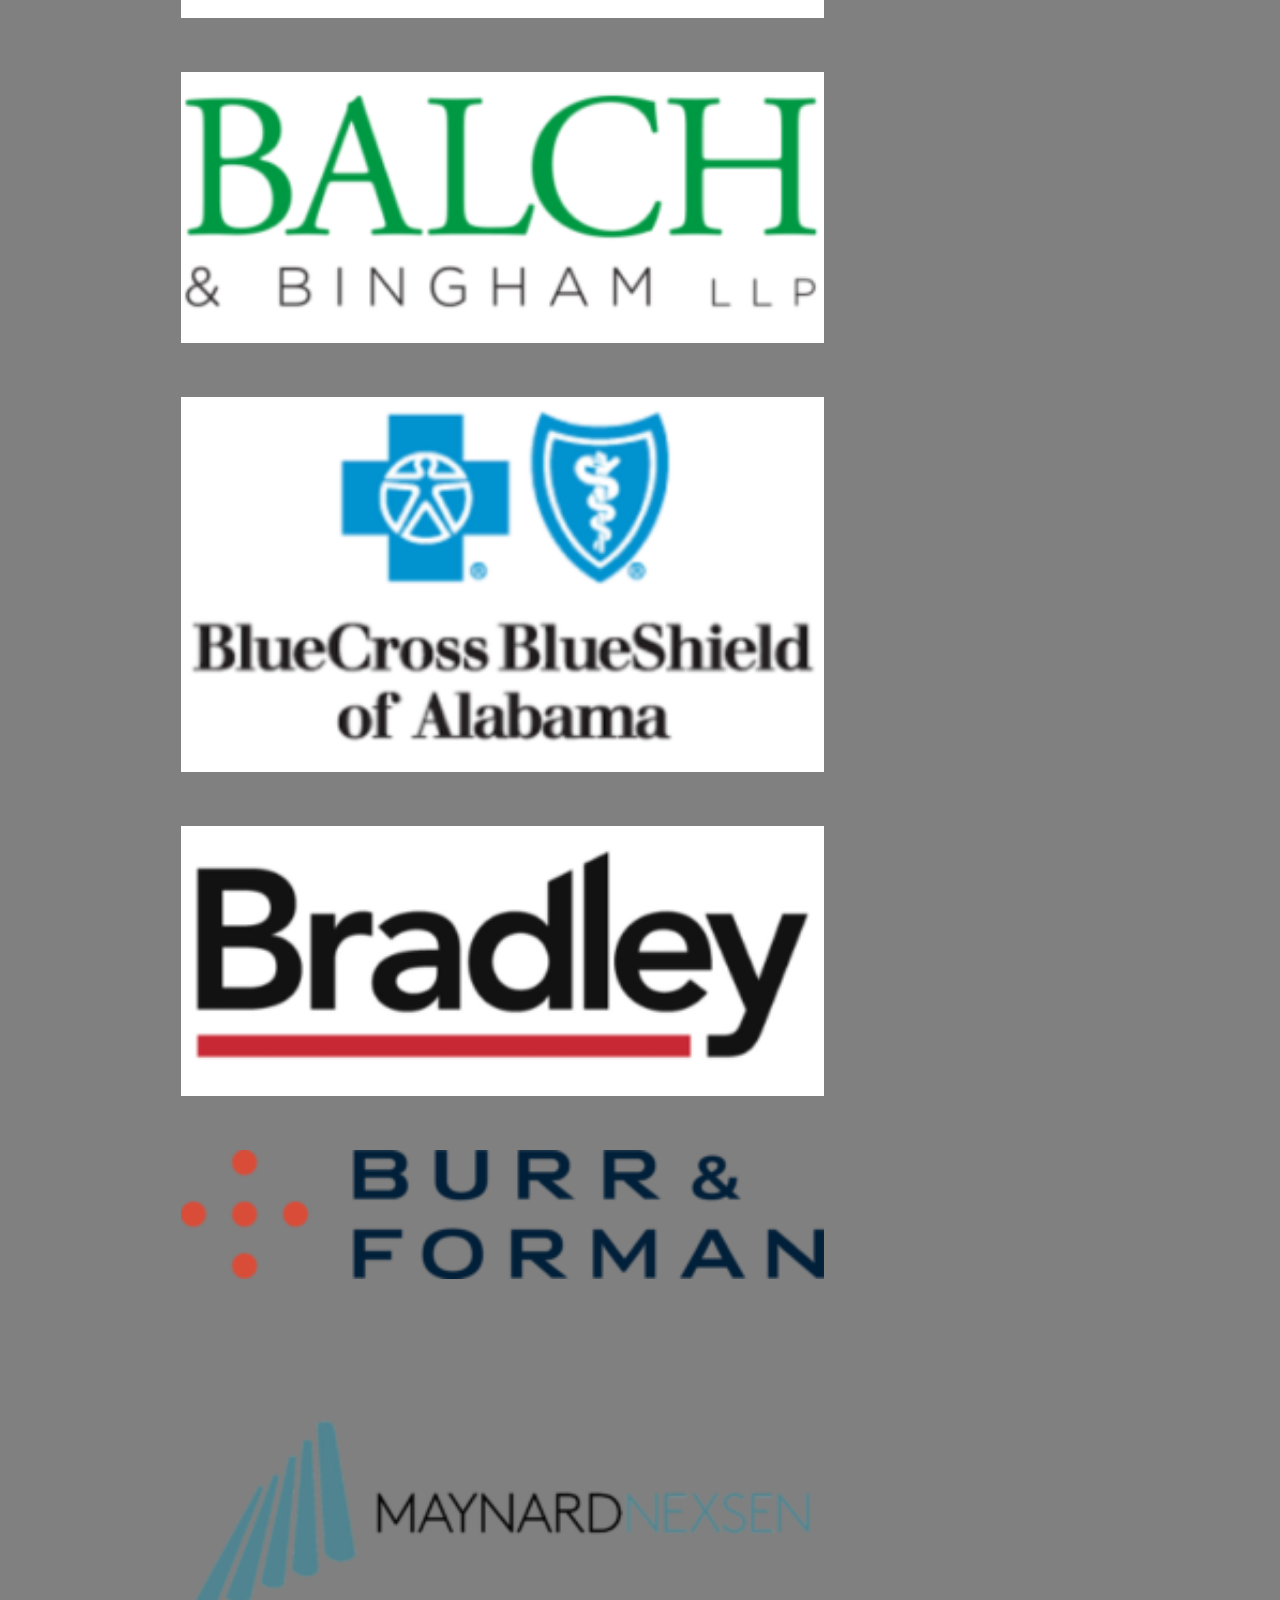
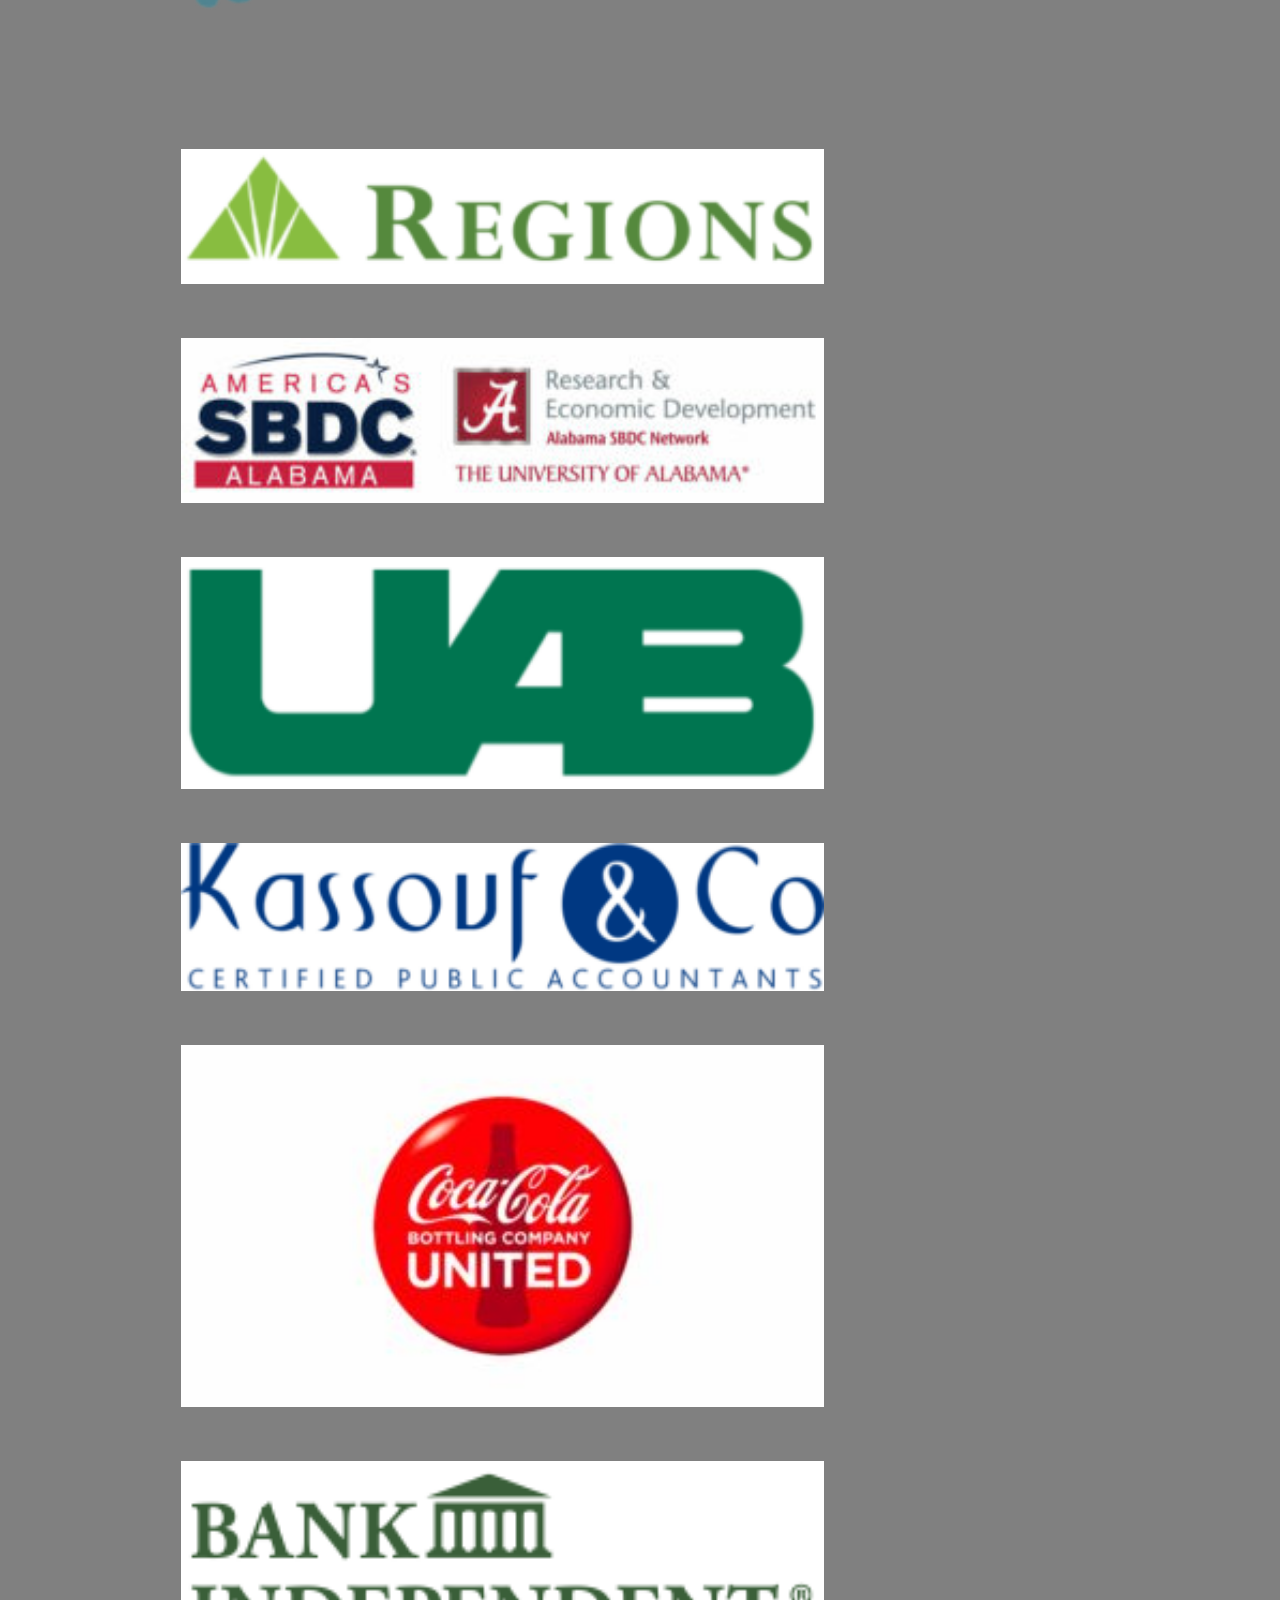
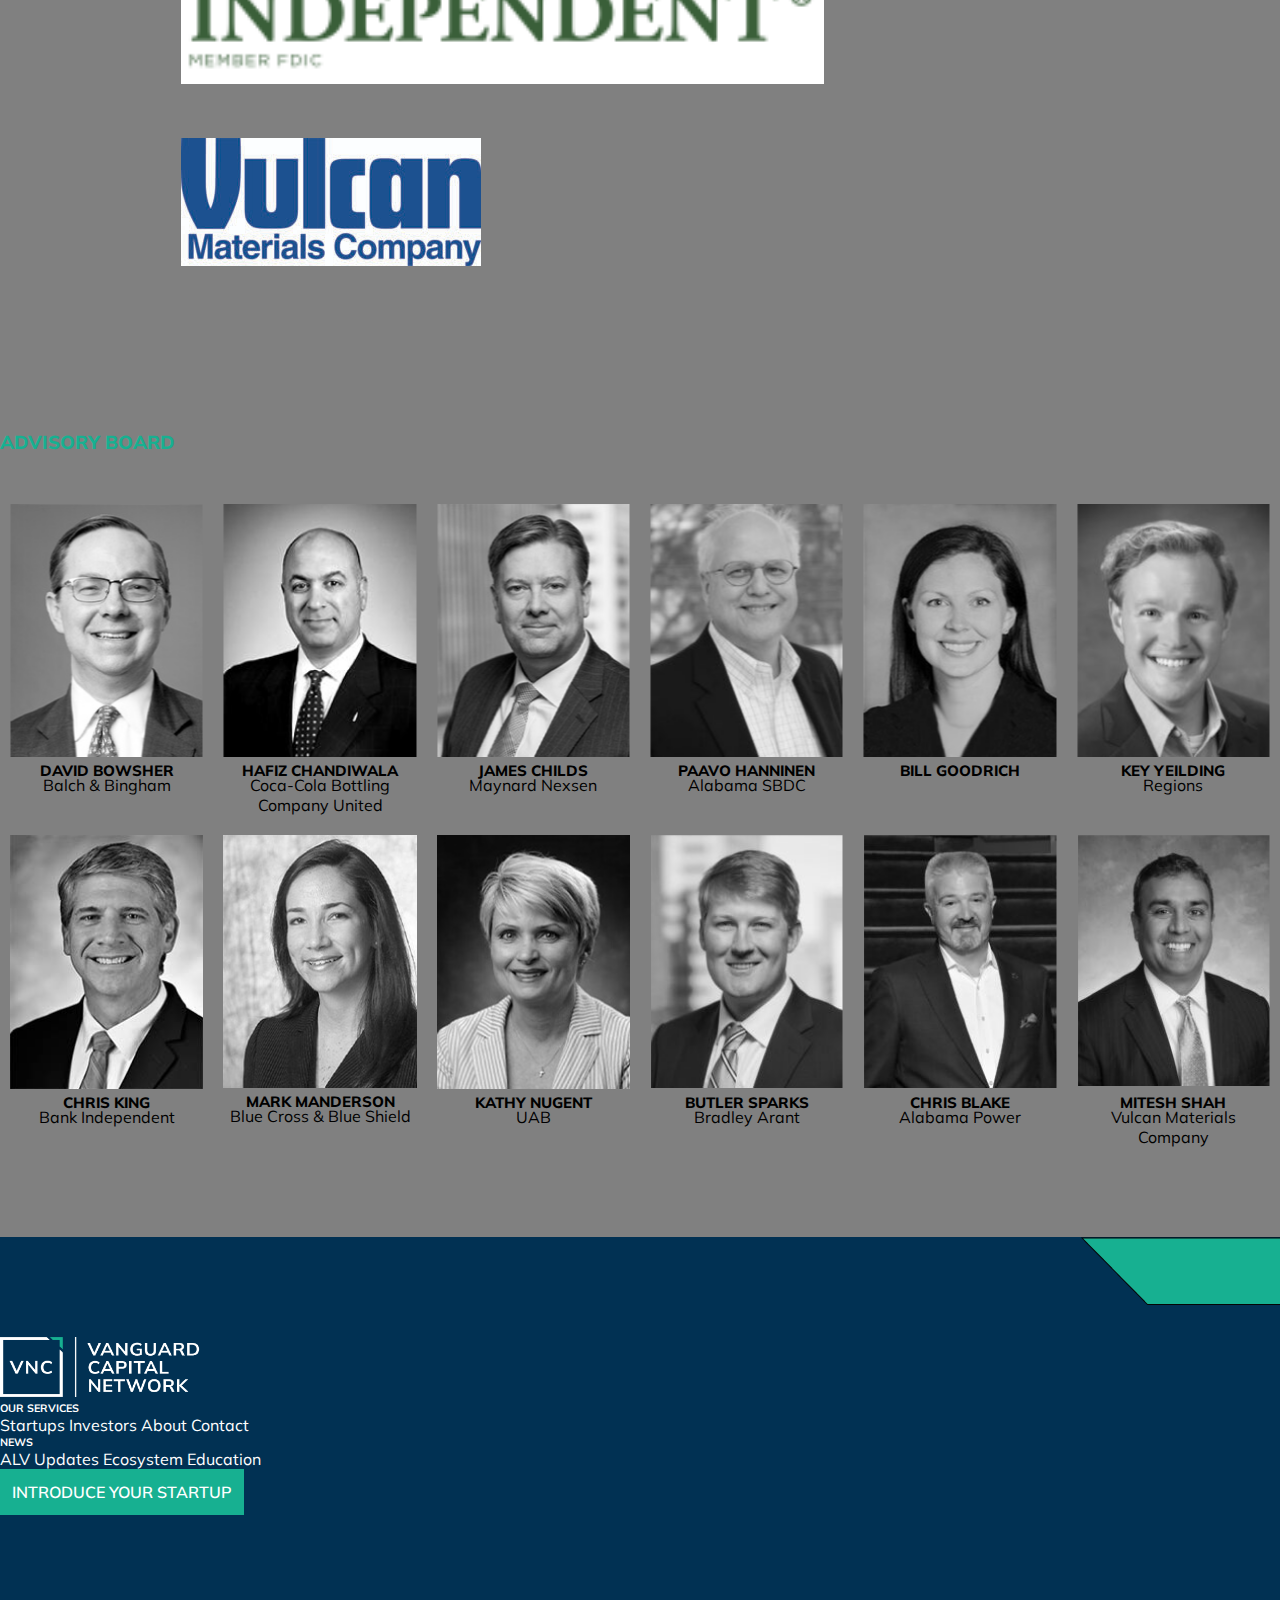
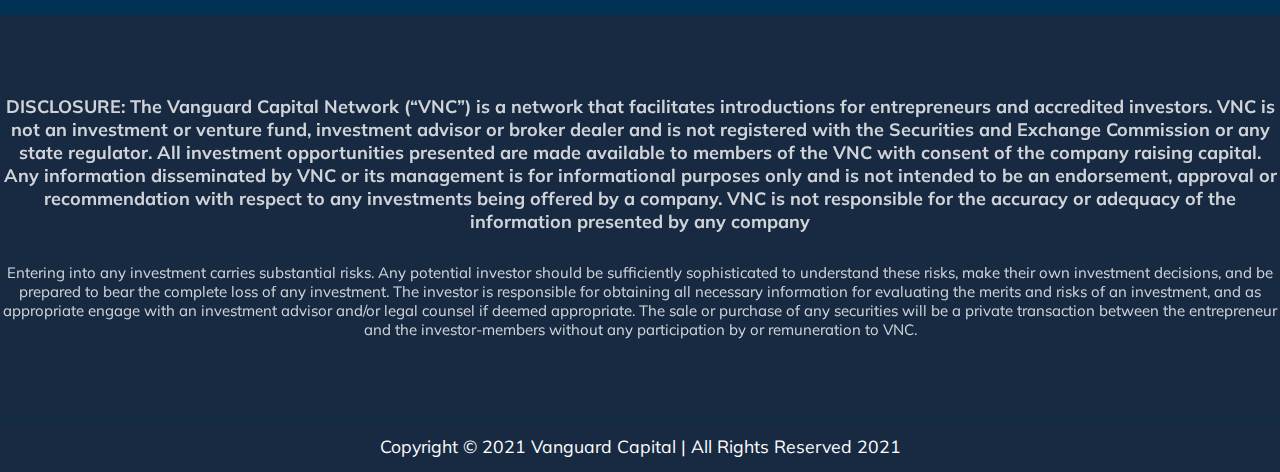
==== commit a29cc7a9: "fixed entrepreneur page" ====
--- a/about.html
+++ b/about.html
@@ -49,10 +49,10 @@
                                 <li><a class="dropdown-item nav-links" href="ventureClub.html">ANGEL LAUNCHPAD VENTURE CLUB</a></li>
                             </ul>
                         <li class="nav-item">
-                            <a class="nav-link text-black px-2" aria-current="page" href="#">NEWS</a>
+                            <a class="nav-link text-black px-2" aria-current="page" href="news.html">NEWS</a>
                         </li>
                         <li class="nav-item">
-                                                    <a class="nav-link text-black px-2 text-nowrap" aria-current="page" href="contact.html">CONTACT</a>
+                          <a class="nav-link text-black px-2 text-nowrap" aria-current="page" href="contact.html">CONTACT</a>
                         </li>
                         </li>
                     </ul>
@@ -64,7 +64,7 @@
         </div>
     </nav>
     <!-- ----- Hero section ----- -->
-    <div class="hero-section">
+    <section class="hero-section">
         <div class="container">
             <div class="hero-contant d-flex flex-column justify-content-center h-100">
                 <span>Our Mission</span>
@@ -75,7 +75,7 @@
                 <img src="assets/images/L.png" width="200" alt="Img">
             </div>
         </div>
-    </div>
+    </section>
     <!-- ----- network section ----- -->
     <section class="network-section bg-white">
         <div class="container">
--- a/css/style.css
+++ b/css/style.css
@@ -90,6 +90,7 @@
   height: 82.5vh;
   position: relative;
   padding-top: 210px !important;
+  font-weight: 900 !important;
 }
 
 .hero-section .bg-video {
@@ -98,13 +99,13 @@
   position: absolute;
   top: 0;
   left: 0;
-  z-index: -10; 
+  z-index: -10;
 }
 
 .hero-section .bg-video video {
   width: 100%;
   height: 100%;
-  object-fit: cover; /* Ensure the video covers the entire section */
+  object-fit: cover; 
 }
 .hero-contant span {
   color: var(--main-color);
@@ -114,6 +115,7 @@
 }
 .hero-contant h1 {
   color: var(--white-color);
+  font-weight: 800;
   margin-top: 20px;
   font-size: 2.7rem;
 }
@@ -301,6 +303,7 @@
   color: var(--main-color);
   background: transparent;
 }
+/* ----- footer section ----- */
 .footer-section {
   padding: 100px 0;
   background: var(--secondar-color);
--- a/css/about.css
+++ b/css/about.css
@@ -2,8 +2,8 @@
 .hero-section {
   height: 62.5vh;
   background: linear-gradient(rgba(0, 0, 0, 0.4), rgba(0, 0, 0, 0.4)),
-    url("../assets/images/home\ \ 2.png");
-  background-position: center;
+    url("../assets/images/what\ we\ do.png");
+  background-position: top;
   background-size: cover;
 }
 .hero-section h1 {
@@ -93,6 +93,7 @@
 .img-container:hover .overlay {
   opacity: 1;
 }
+/* ----- team section ----- */
 .team-section {
   padding: 100px 0;
 }
@@ -112,6 +113,12 @@
 }
 .partner-contant button {
   margin-top: 20px;
+}
+.patner-img img{
+    filter: grayscale(0%) !important;
+  }
+  .last-img{
+  filter: grayscale(0%) !important;
 }
 /* ----- partners section ----- */
 .board-section{
